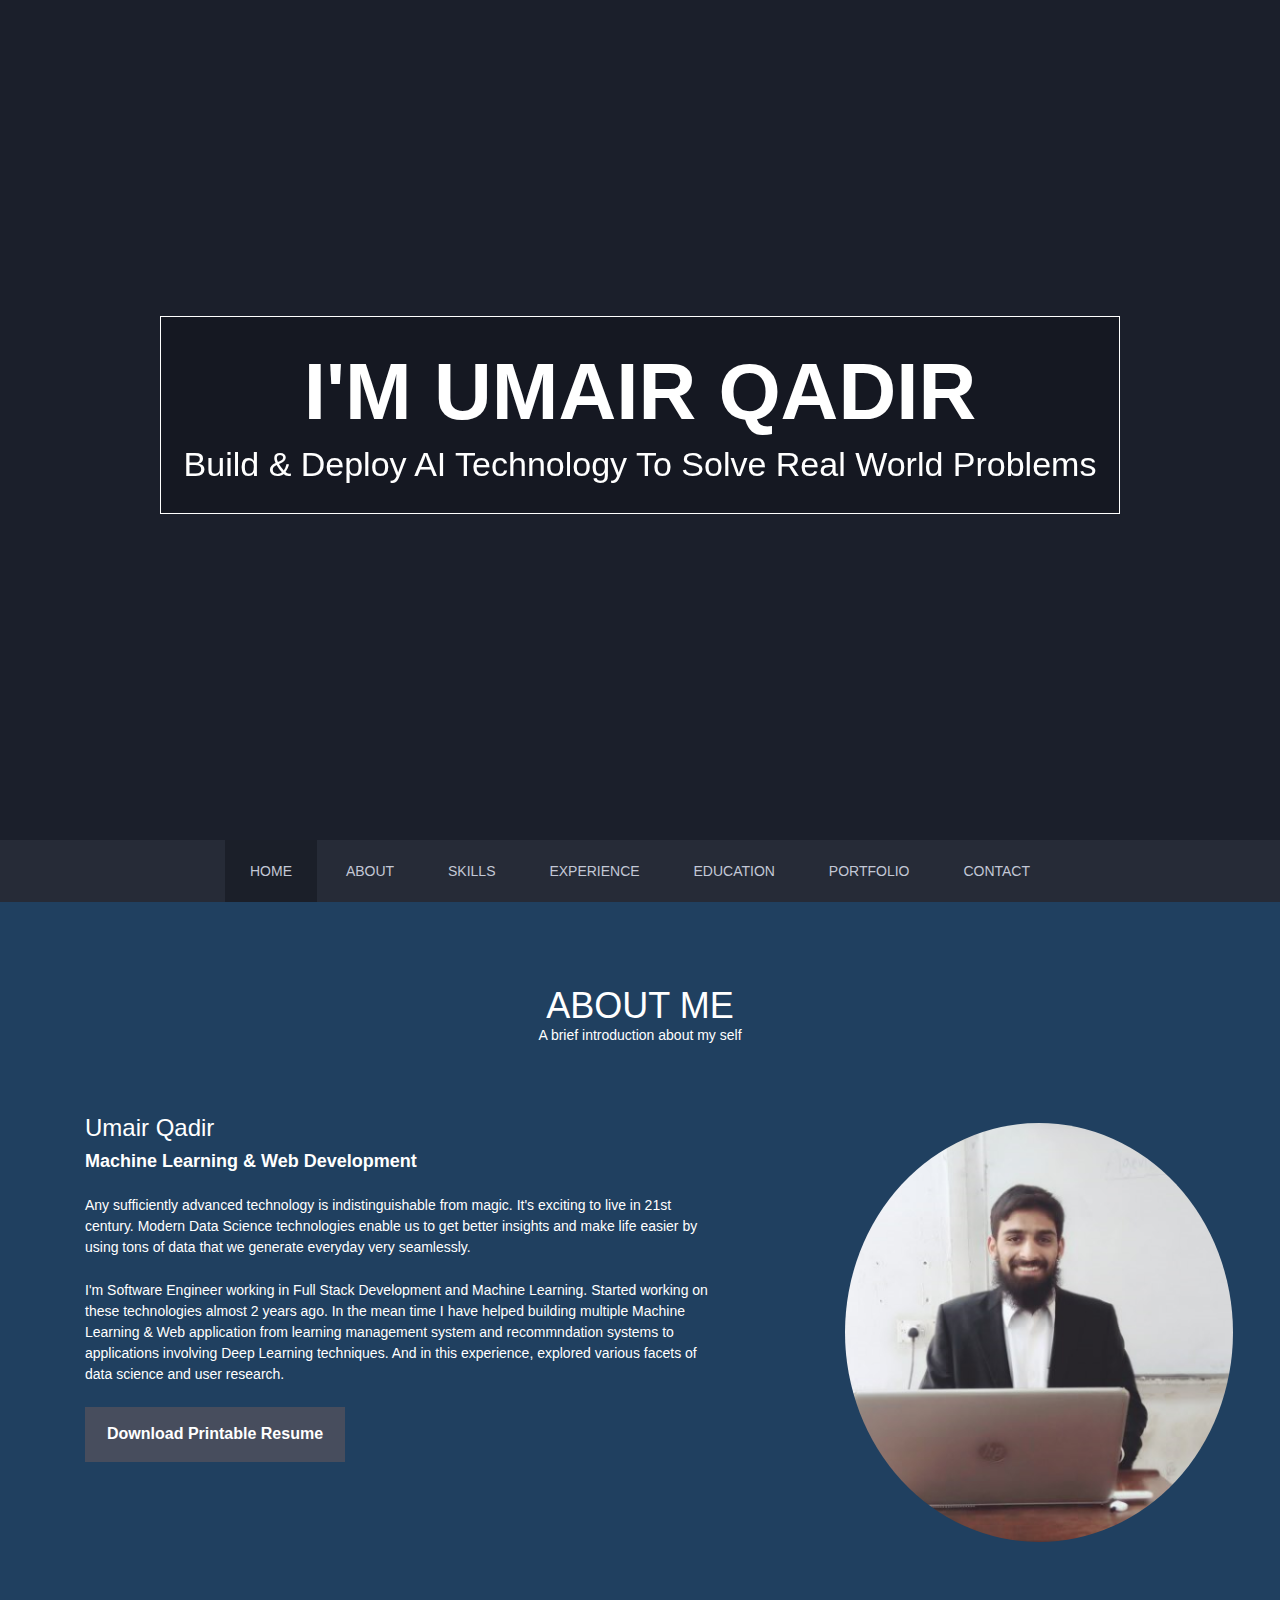
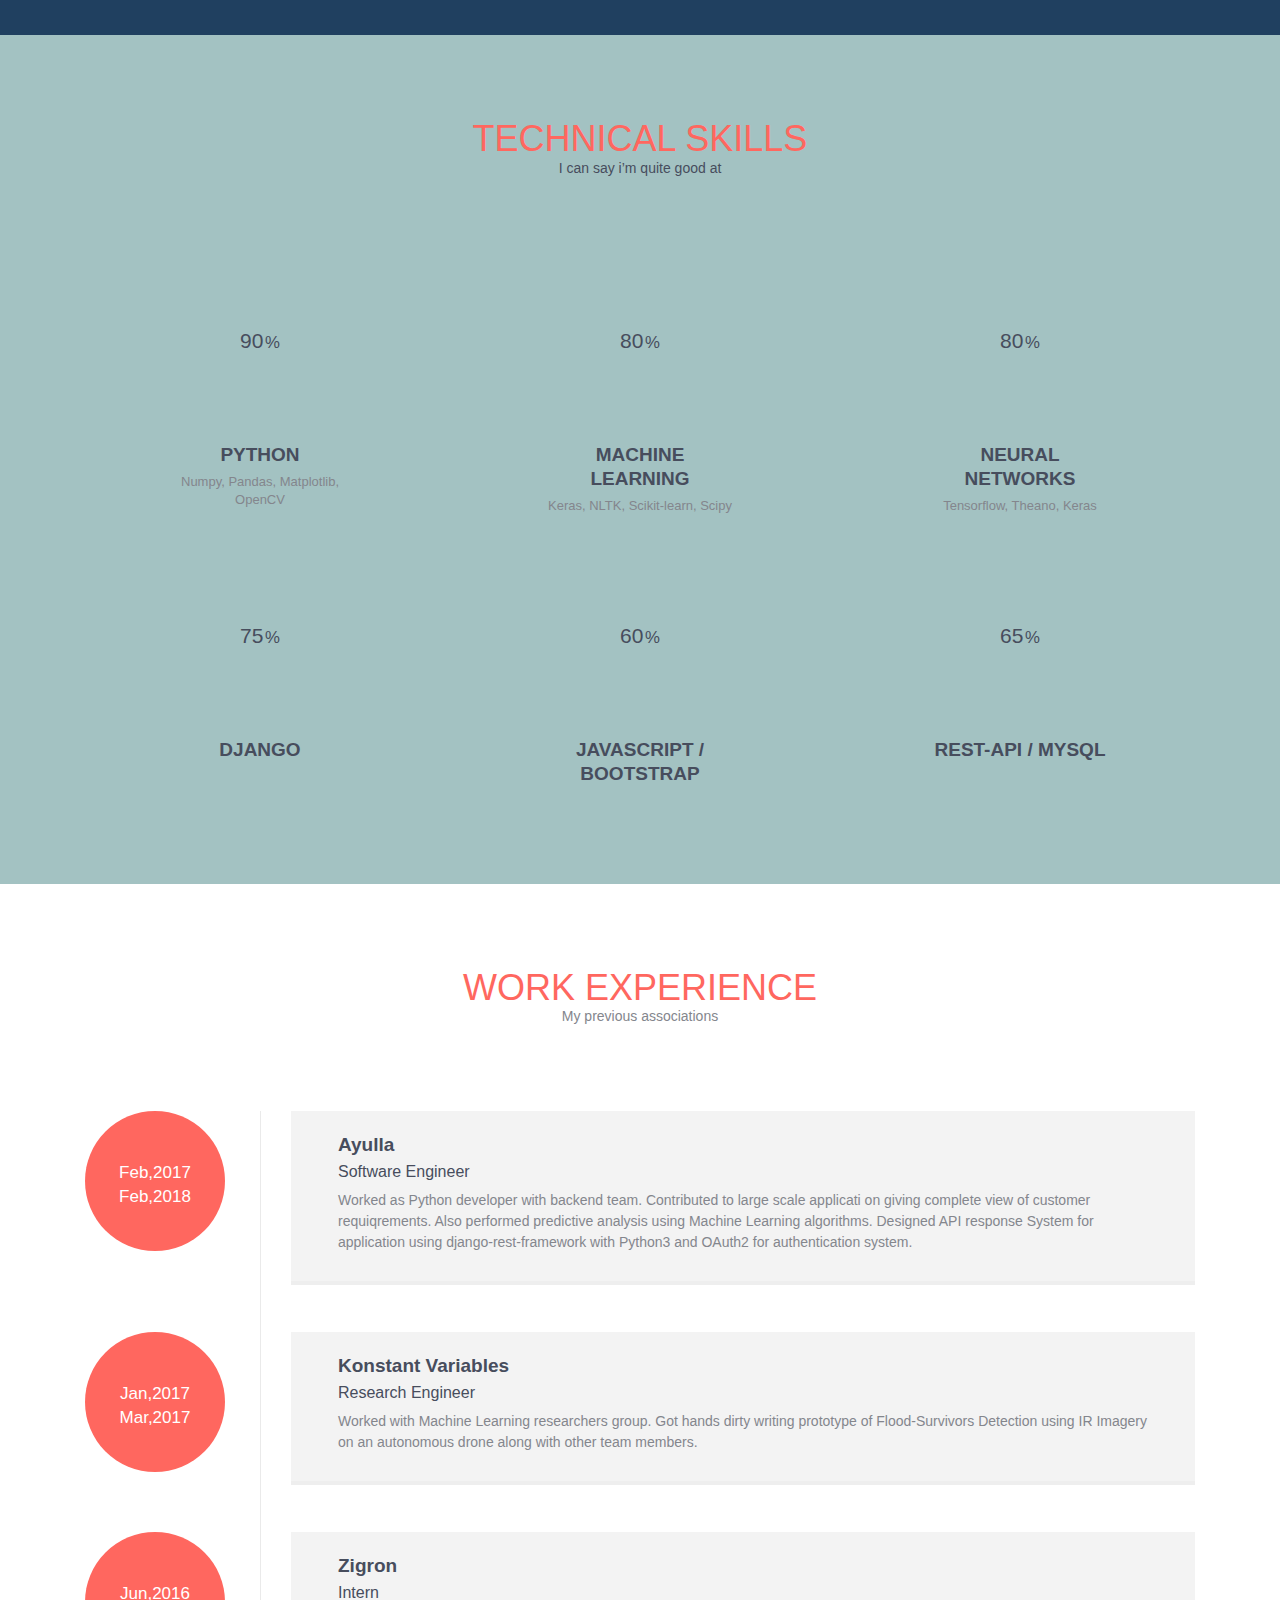
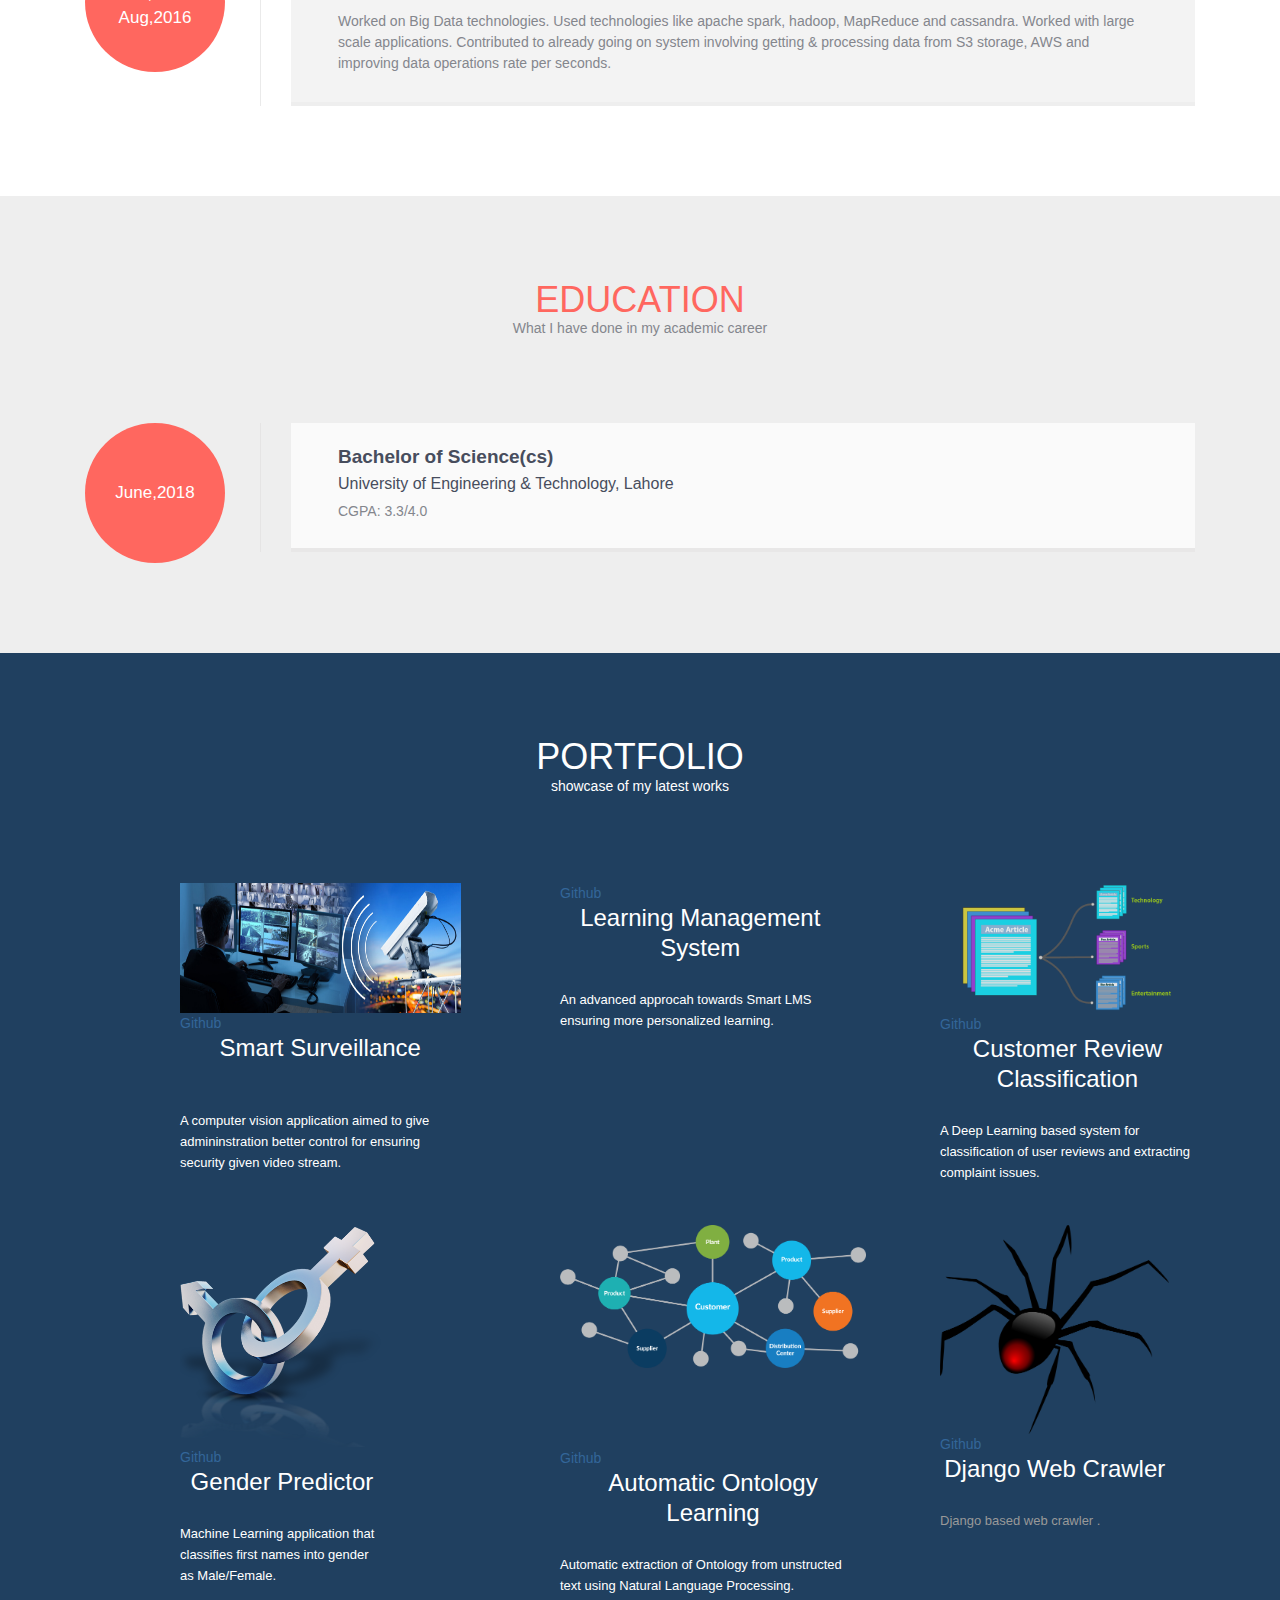
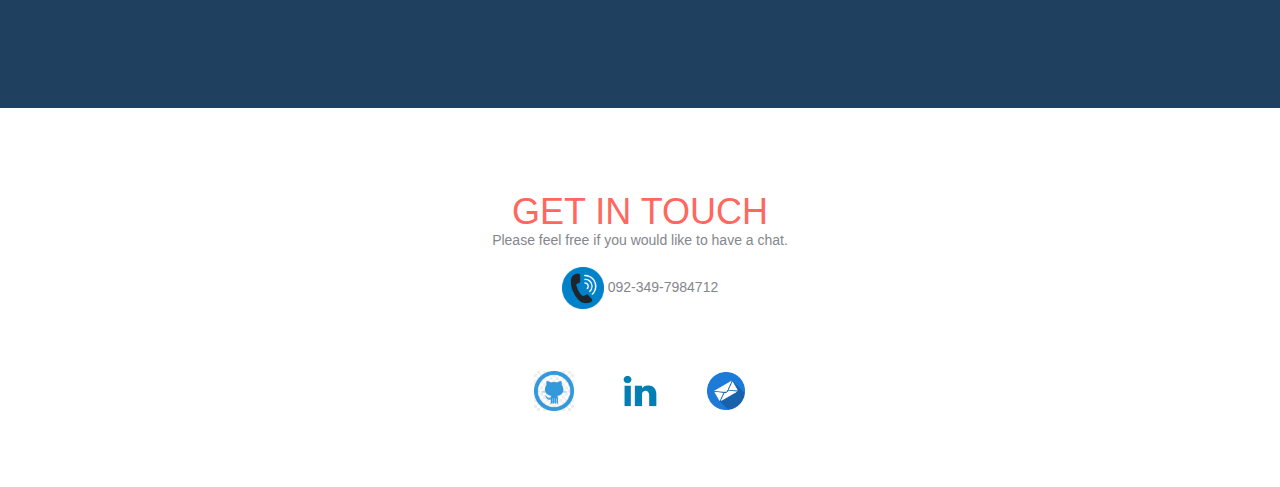
==== index.html @ 9392f261 "Add files via upload" ====
<!DOCTYPE html>
<html class=" js no-touch backgroundsize csstransforms3d csstransitions csstransforms" lang="en">
  <head><meta http-equiv="Content-Type" content="text/html; charset=UTF-8">

    <meta http-equiv="X-UA-Compatible" content="IE=edge,chrome=1">
    <title>Data Science Portfolio By Umair Qadir</title>
    <meta name="viewport" content="width=device-width, initial-scale=1.0">
    <!--main style-->
    <link rel="stylesheet" type="text/css" media="screen" href="./Portfolio_files/bootstrap.css">
    <link rel="stylesheet" type="text/css" media="screen" href="./Portfolio_files/style.css">
    <!--background slider style-->
    <link rel="stylesheet" type="text/css" href="./Portfolio_files/slideshow.css">
    <!--google font style-->
    <link href="./Portfolio_files/css" rel="stylesheet" type="text/css">
    <!--font-family: 'Open Sans', sans-serif;-->
    <!-- font css style-->
    <link rel="stylesheet" href="./Portfolio_files/font-awesome.css">
    <link rel="stylesheet" href="./Portfolio_files/font-awesome.min.css">
    <!--for slider style-->

    <script defer src="/Portfolio_files/fontawesome-all.js"></script>
    <noscript>
    &lt;link rel="stylesheet" type="text/css" href="css/fallback.css" /&gt;
    </noscript>

    <link rel="stylesheet" type="text/css" href="css/fallback.css" />
  </head>
<body>
<!--wrapper start-->
<div class="wrapper" id="wrapper">
  <header>
    <!--banner start-->
    <div class="banner row" id="banner" style="width: 1349px; height: 536px;">
      <div class="col-xs-12 col-sm-12 col-md-12 col-lg-12 noPadd" style="height:100%">
        <!--background slide show start-->
         <ul class="cb-slideshow">
          <li><span>Image 01</span></li>
          <li><span>Image 02</span></li>
        </ul>
        <!--background slide show end-->
      </div>
    </div>
    <!--banner end-->
    <div class="bannerText container">
      <h1>I'm Umair Qadir</h1>
      <h2>Build &amp; Deploy AI Technology To Solve Real World Problems</h2>
    </div>
    <!--menu start-->
    <div class="menu">
      <div class="navbar-wrapper stuckMenu" style="position: relative; top: 0px;">
        <div class="container">
          <div class="navwrapper">
            <div class="navbar navbar-inverse navbar-static-top">
              <div class="container">
                <div class="navbar-header">
                  <button type="button" class="navbar-toggle" data-toggle="collapse" data-target=".navbar-collapse"> <span class="icon-bar"></span> <span class="icon-bar"></span> <span class="icon-bar"></span> </button>
                  <a class="navbar-brand" href="./Portfolio_files/#">Menu</a> </div>
                <div class="navbar-collapse collapse">
                  <ul class="nav navbar-nav">
                    <li class="menuItem active"><a href="#wrapper">Home</a></li>
                    <li class="menuItem"><a href="#aboutme">About</a></li>
                    <li class="menuItem"><a href="#technical">Skills</a></li>
                    <li class="menuItem"><a href="#exprience">Experience</a></li>
                    <li class="menuItem"><a href="#education">Education</a></li>
                    <li class="menuItem"><a href="#protfolio">Portfolio</a></li>
                    <li class="menuItem"><a href="#contact">Contact</a></li>
                  </ul>
                </div>
              </div>
            </div>
          </div>
          <!-- End Navbar -->
        </div>
      </div>
    </div>
    <!--menu end-->
  </header>
  <!--about me start-->
  <section class="aboutme" id="aboutme" style="background: #204060">
    <div class="container">
      <div class="heading">
        <h2>About me</h2>
        <p>A brief introduction about my self</p> 
      </div>
      <div class="row">
        <div class=" col-xs-12 col-sm-12 col-md-7 col-lg-7">
          <h3>Umair Qadir</h3>
          <h4 class="subHeading">Machine Learning &amp; Web Development</h4>
          <p>Any sufficiently advanced technology is indistinguishable from magic. It's exciting to live in 21st century. Modern Data Science technologies enable us to get better insights and make life easier by using tons of data that we generate everyday very seamlessly.</p>

          <p>I'm Software Engineer working in Full Stack Development and Machine Learning. Started working on these technologies almost 2 years ago. In the mean time I have helped building multiple Machine Learning &amp; Web application from learning management system and recommndation systems to applications involving Deep Learning techniques. And in this experience, explored various facets of data science and user research. </p>
          <a href="https://docs.google.com/document/d/1shpQXBMbo6AM1uNjCO7AKMh48FtuTJgVb_P7oJv4Nok/edit?usp=sharing" class="bntDownload" target="_blank">Download Printable Resume</a> </div>
        <div class=" col-xs-12 col-sm-12 col-md-4 col-lg-4 col-md-offset-1 col-lg-offset-1 proPic"> <img src="./Portfolio_files/umair.PNG" alt="" class="img-circle topmar"> </div>
      </div>
    </div>
  </section>
  <!--about me end-->
  <!--technical start-->
  <section class="technical" id="technical" style="background: #a3c2c2">
    <div class="container">
      <div class="heading">
        <h2>Technical Skills</h2>
        <p>I can say i’m quite good at</p>
      </div>
      <div class="row">
        <div class=" col-xs-12 col-sm-4 col-md-4 col-lg-4 skillsArea">
          <div class=" col-xs-12 col-sm-6 col-md-6 col-lg-6 skills"> <span class="chart skilBg" data-percent="90"> <span class="percent">90</span> <canvas height="152" width="152"></canvas></span>
            <h4>Python</h4>
            <p>Numpy, Pandas, Matplotlib, OpenCV</p>
          </div>
        </div>
        <div class=" col-xs-12 col-sm-4 col-md-4 col-lg-4 skillsArea">
          <div class=" col-xs-12 col-sm-6 col-md-6 col-lg-6 skills"> <span class="chart skilBg" data-percent="80"> <span class="percent">80</span> <canvas height="152" width="152"></canvas></span>
            <h4>Machine Learning</h4>
            <p>Keras, NLTK, Scikit-learn, Scipy</p>
          </div>
        </div>
        <div class=" col-xs-12 col-sm-4 col-md-4 col-lg-4 skillsArea">
          <div class=" col-xs-12 col-sm-6 col-md-6 col-lg-6 skills"> <span class="chart skilBg" data-percent="80"> <span class="percent">80</span> <canvas height="152" width="152"></canvas></span>
            <h4>Neural Networks</h4>
            <p>Tensorflow, Theano, Keras</p>
          </div>
        </div>
        <div class=" col-xs-12 col-sm-4 col-md-4 col-lg-4 skillsArea">
          <div class=" col-xs-12 col-sm-6 col-md-6 col-lg-6 skills"> <span class="chart skilBg" data-percent="75"> <span class="percent">75</span> <canvas height="152" width="152"></canvas></span>
            <h4>Django</h4>
            <p></p>
          </div>
        </div>
        <div class=" col-xs-12 col-sm-4 col-md-4 col-lg-4 skillsArea">
          <div class=" col-xs-12 col-sm-6 col-md-6 col-lg-6 skills"> <span class="chart skilBg" data-percent="60"> <span class="percent">60</span> <canvas height="152" width="152"></canvas></span>
            <h4>JavaScript / Bootstrap</h4>
          </div>
        </div>
        <div class=" col-xs-12 col-sm-4 col-md-4 col-lg-4 skillsArea">
          <div class=" col-xs-12 col-sm-6 col-md-6 col-lg-6 skills"> <span class="chart skilBg" data-percent="65"> <span class="percent">65</span> <canvas height="152" width="152"></canvas></span>
            <h4>REST-API / MYSQL</h4>
          </div>
        </div>
      </div>
    </div>
  </section>
  <!--technical end-->
  <!--exprience start-->
  <section class="exprience" id="exprience">
    <div class="container">
      <div class="heading">
        <h2>Work Experience</h2>
        <p>My previous associations</p>
      </div>
      <div class="row workDetails">
        <div class="col-xs-12 col-sm-3 col-md-2 col-lg-2">
          <div class="workYear">Feb,2017<br>
            Feb,2018</div>
        </div>
        <div class="col-xs-12 col-sm-9 col-md-10 col-lg-10 rightArea">
          <div class="arrowpart"></div>
          <div class="exCon">
            <h4>Ayulla</h4>
            <h5>Software Engineer</h5>
            <p>Worked as Python developer with backend team. Contributed to large scale applicati on giving complete view of customer requiqrements. Also performed predictive analysis using Machine Learning algorithms. Designed API response System for application using django-rest-framework with Python3 and OAuth2 for authentication system.</p>
          </div>
        </div>
      </div>
      <div class="row workDetails">
        <div class="col-xs-12 col-sm-3 col-md-2 col-lg-2">
          <div class="workYear">Jan,2017<br>
            Mar,2017</div>
        </div>
        <div class="col-xs-12 col-sm-9 col-md-10 col-lg-10 rightArea">
          <div class="arrowpart"></div>
          <div class="exCon">
            <h4>Konstant Variables</h4>
            <h5>Research Engineer</h5>
            <p>Worked with Machine Learning researchers group. Got hands dirty writing prototype of Flood-Survivors Detection using IR Imagery on an autonomous drone along with other team members.</p>
          </div>
        </div>
      </div>
      <div class="row workDetails">
        <div class="col-xs-12 col-sm-3 col-md-2 col-lg-2">
          <div class="workYear">Jun,2016<br>
            Aug,2016</div>
        </div>
        <div class="col-xs-12 col-sm-9 col-md-10 col-lg-10 rightArea">
          <div class="arrowpart"></div>
          <div class="exCon">
            <h4>Zigron</h4>
            <h5>Intern</h5>
            <p>Worked on Big Data technologies. Used technologies like apache spark, hadoop, MapReduce and cassandra. Worked with large scale applications. Contributed to already going on system involving getting &amp; processing data from S3 storage, AWS and improving data operations rate per seconds.</p>
          </div>
        </div>
      </div>
    </div>
  </section>
  <!--exprience end-->
  <!--education start-->
  <section class="education" id="education">
    <div class="container">
      <div class="heading">
        <h2>Education</h2>
        <p>What I have done in my academic career</p>
      </div>
      <div class="row workDetails">
        <div class="col-xs-12 col-sm-3 col-md-2 col-lg-2">
          <div class="workYear">June,2018</div>
        </div>
        <div class="col-xs-12 col-sm-9 col-md-10 col-lg-10 rightArea">
          <div class="arrowpart"></div>
          <div class="exCon">
            <h4>Bachelor of Science(cs)</h4>
            <h5>University of Engineering &amp; Technology, Lahore</h5>
            <p>CGPA: 3.3/4.0</p>
          </div>
        </div>
      </div>
    </div>
  </section>
  <!--education end-->
  <!--protfolio start-->
  <section class="protfolio" id="protfolio" style="background: #204060">
    <div class="container">
      <div class="heading">
        <h2 style="color:#ffffff">Portfolio</h2>
        <p>showcase of my latest works</p>
      </div>
       
       <!-- PROJECTS Slides start here...-->
      <div class="container-fluid">
            <div class="row no-gutter">
                <div class="col-lg-3 col-lg-offset-1 coldcol-sm-4">
                    <div style="width :110%">
                        <a href="https://github.com/umairqadir97/Autonomous-Security-Surveillance-Firearm-Detection-System" class="portfolio-box" target="_blank">
                            <img src="./Portfolio_files/smart_surveillance.png" class="img-responsive" alt="" style="height:130px">
                            <div class="portfolio-box-caption">
                                <div class="portfolio-box-caption-content">
                                    <div class="project-name" style="color:#336699;">
                                    	Github
                                    </div>
                                </div>
                            </div>
                        </a>
                        <h3 style="text-align: center">Smart Surveillance</h3><br>
                        <p class="text-muted" style="font-size: small;color: #fff"> <br>A computer vision application aimed to give admininstration better control for ensuring security given video stream.</p>
                        <!--b class="text-muted">Accepted Poster at IEEE Viz Conference 2015!</b-->
                    </div>
                </div>


                <div class="col-lg-3 col-lg-offset-1 col-sm-4">
                    <div style="width :110%">
                        <a href="https://github.com/umairqadir97/Learning-Management-Syatem" class="portfolio-box" target="_blank">
                            <img src="./Portfolio_files/lms.png" class="img-responsive" alt="">
                            <div class="portfolio-box-caption">
                                <div class="portfolio-box-caption-content">
                                    <div class="project-name" style="color:#336699;">
                                    	Github
                                    </div>
                                </div>
                            </div>
                        </a>
                        <h3 style="text-align: center">Learning Management System</h3><br>
                        <p class="text-muted" style="font-size: small;color: #fff"> An advanced approcah towards Smart LMS ensuring more personalized learning.</p>
                        <!--b class="text-muted">Accepted Poster at IEEE Viz Conference 2015!</b-->
                    </div>
                </div>


                <div class="col-lg-3 col-lg-offset-1 col-sm-4">
                    <div style="width :100%">
                        <a href="https://github.com/umairqadir97/Sentense-Classification-with-CNN" class="portfolio-box" target="_blank">
                            <img src="./Portfolio_files/review.png" class="img-responsive" alt="">
                            <div class="portfolio-box-caption">
                                <div class="portfolio-box-caption-content">
                                    <div class="project-name" style="color:#336699;">
                                    	Github
                                    </div>
                                </div>
                            </div>
                        </a>
                        <h3 style="text-align: center">Customer Review Classification</h3><br>
                        <p class="text-muted" style="font-size: small;color:#fff">A Deep Learning based system for classification of user reviews and extracting complaint issues.</p>
                        <!--b class="text-muted">Pay Smart!</b-->
                    </div>
                    <br>
                </div>
                <div class="col-lg-3 col-lg-offset-1 col-sm-4">
                    <div style="width :80%">
                        <a href="https://github.com/umairqadir97/genderPredictor" class="portfolio-box" target="_blank">
                            <img src="./Portfolio_files/gender.png" class="img-responsive" alt="">
                            <div class="portfolio-box-caption">
                                <div class="portfolio-box-caption-content">
                                  	<div class="project-name" style="color:#336699;">
                                    	Github
                                    </div>
                                </div>
                            </div>
                        </a>
                        <h3 style="text-align: center">Gender Predictor </h3><br>
                        <p class="text-muted" style="font-size: small;color:#ffffff">Machine Learning application that classifies first names into gender as Male/Female.</p>
                        <!--b class="text-muted">Share your happiness!</b-->
                    </div>
                </div>
                <div class="col-lg-3 col-lg-offset-1 col-sm-4">
                    <div style="width :120%">
                        <a href="https://github.com/umairqadir97/Automatic-Ontology-Extraction" class="portfolio-box" target="_blank">
                            <img src="./Portfolio_files/knowledge-network.png" class="img-responsive" alt="">
                            <div class="portfolio-box-caption">
                                <div class="portfolio-box-caption-content">
                                    <div class="project-name" style="color:#336699;">
                                    	<br><br><br><br>Github
                                    </div>
                                </div>
                            </div>
                        </a>
                        <h3 style="text-align: center">Automatic Ontology Learning</h3><br>
                        <p class="text-muted" style="font-size: small;color:#ffffff">Automatic extraction of Ontology from unstructed text using Natural Language Processing.</p>
                        <!--b class="text-muted">A fun user research project with great people with love for food!!</b-->
                    </div>


                </div>
                <div class="col-lg-3 col-lg-offset-1 col-sm-4">
                    <div style="width :90%">
                        <a href="https://github.com/umairqadir97/Django_Web_Crawler" class="portfolio-box" target="_blank">
                            <img src="./Portfolio_files/spider.png" class="img-responsive" alt="">
                            <div class="portfolio-box-caption">
                                <div class="portfolio-box-caption-content">
                                    <div class="project-name" style="color:#336699;">
                                    	Github
                                    </div>
                                </div>
                            </div>
                        </a>
                        <h3 style="text-align: center">Django Web Crawler</h3><br>
                        <p class="text-muted" style="font-size: small">Django based web crawler .</p>
                        <!--b class="text-muted">A fun user research project with great people with love for food!!</b-->
                    </div>
                </div>
                

            </div>
        </div>
    </div>
  </section>
  <!--protfolio end-->
  <!--contact start-->
  <section class="contact" id="contact">
    <div class="container topCon">
      <div class="heading">
        <h2>Get In Touch</h2>
        <p>Please feel free if you would like to have a chat.
        	<br><br>
        <img src="./Portfolio_files/phone.png" height="42" width="42"> 092-349-7984712
    	</p>

        <ul>
        <a href="https://github.com/umairqadir97" target="_blank"><img src="./Portfolio_files/github.jpg" height="42" width="42" 
          style="padding:1px;margin:20px;"></a>

        <a href="https://www.linkedin.com/in/muhammad-umair-qadir-12ab64b8/" target="_blank"><img src="./Portfolio_files/linkedin.jpg" height="42" width="42" style="padding:2px;margin:20px;"></a>

        <a href="mailto:umairqadir97@gmail.com" target="_blank"><img src="./Portfolio_files/mail.jpg" height="42" width="42" margin-right: 10px; style="padding:2px;margin:20px;"></a>
      </ul>
      </div>
    </div>
      <!--contact form end-->
    </div>
      
  </section>
  <!--contact end-->
</div>
<!--wrapper end-->
<!--modernizr js-->
<script type="text/javascript" src="./Portfolio_files/modernizr.custom.26633.js.download"></script>
<!--jquary min js-->
<script type="text/javascript" src="./Portfolio_files/jquery.min.js.download"></script>
<script src="./Portfolio_files/bootstrap.js.download"></script>
<script type="text/javascript" src="./Portfolio_files/jquery.gridrotator.js.download"></script>
<!--for custom jquary-->
<script src="./Portfolio_files/custom.js.download"></script>
<!--for placeholder jquary-->
<script type="text/javascript" src="./Portfolio_files/jquery.placeholder.js.download"></script>
<!--for menu jquary-->
<script type="text/javascript" src="./Portfolio_files/stickUp.js.download"></script>
<script type="text/javascript">
$("#cd-sli > div:gt(0)").hide();

setInterval(function() {
  $('#slideshow > div:first')
    .fadeOut(1000)
    .next()
    .fadeIn(1000)
    .end()
    .appendTo('#slideshow');
}, 3000);

jQuery(function($) {
$(document).ready( function() {
  //enabling stickUp on the '.navbar-wrapper' class
  $('.navbar-wrapper').stickUp({
				parts: {
				  0: 'banner',
				  1: 'aboutme',
				  2: 'technical',
				  3: 'exprience',
				  4: 'education',
				  5: 'protfolio',
				  6: 'contact'
				},
				itemClass: 'menuItem',
				itemHover: 'active',
				topMargin: 'auto'
			  });
});

$( ".navbar.navbar-inverse.navbar-static-top a" ).click(function() {
  $( ".navbar-collapse" ).addClass( "hideClass" );
});


$( ".navbar.navbar-inverse.navbar-static-top a" ).click(function() {
  $( ".navbar-collapse" ).addClass( "collapse" );
});


$( ".navbar.navbar-inverse.navbar-static-top a" ).click(function() {
  $( ".navbar-collapse" ).removeClass( "in" );
});

$( ".navbar-toggle" ).click(function() {
  $( ".navbar-collapse" ).removeClass( "hideClass" );
});


});
</script>
<!--for portfoli filter jquary-->
<script src="./Portfolio_files/jquery.isotope.js.download" type="text/javascript"></script>
<!--for portfoli lightbox -->
<link type="text/css" rel="stylesheet" id="theme" href="./Portfolio_files/jquery-ui-1.8.16.custom.css">
<link type="text/css" rel="stylesheet" href="./Portfolio_files/lightbox.min.css">
<script type="text/javascript" src="./Portfolio_files/jquery.ui.widget.min.js.download"></script>
<script type="text/javascript" src="./Portfolio_files/jquery.ui.rlightbox.js.download"></script>
<!--for skill chat jquary-->
<script src="./Portfolio_files/jquery.easing.min.js.download"></script>
<script src="./Portfolio_files/jquery.easypiechart.js.download"></script>
<!--contact form js-->
<script type="text/javascript" src="./Portfolio_files/jquery.contact.js.download"></script>

<div id="ui-lightbox" class="ui-widget ui-widget-content ui-corner-all" style="display: none"><div id="ui-lightbox-content-container"><div id="ui-lightbox-content" class="ui-widget-content"></div><a id="ui-lightbox-arrow" class="ui-widget-header" style="display: none"><span class="ui-icon">go</span></a></div><div id="ui-lightbox-bottombar" class="ui-widget-header ui-corner-all" style="display: none"><p id="ui-lightbox-title-wrapper"><span id="ui-lightbox-title"></span></p><p id="ui-lightbox-bottombar-bottom"><a id="ui-lightbox-button-prev" class="ui-lightbox-button"><span class="ui-icon ui-icon-circle-arrow-w">prev</span></a><span id="ui-lightbox-counter"></span><a id="ui-lightbox-button-next" class="ui-lightbox-button"><span class="ui-icon ui-icon-circle-arrow-e">next</span></a></p><a id="ui-lightbox-button-close" class="ui-lightbox-button"><span class="ui-icon ui-icon-closethick">close</span></a><div id="ui-lightbox-panorama-icon" style="display: none"></div></div></div><div id="ui-lightbox-overlay" class="ui-widget-overlay" style="display: none"></div><div id="ui-lightbox-map" style="display: none"><div id="ui-lightbox-map-viewport"></div></div></body></html>
---- Portfolio_files/style.css ----
/* ------------------------------------------------------------------------------

	Template Name: Coming soon
	Template URI: http://http://www.themeelite.com/comingsoon
	Description: Full Screen Coming Soon Template
	Author: Andy
	Author URI: http://www.themeelite.com
	License: GNU General Public License version 3.0
	License URI: http://www.gnu.org/licenses/gpl-3.0.html
	Version: 1.0
	
	1. CSS Reset
	2. Document Setup
	3. Header Part
		3.1 Slide show background control
	4. Background slider CSS style
	5. Menu Style
	6. About me Style
	7. Technical Skills Style
	8. Work Experience Style
	9. Education Style
	10. Protfolio Style
	11. Get in tuch Style
	12. Footer Style
	13. Responsive style
		
		
---------------------------------------------------------------------------------
/* 1. CSS Reset
-------------------------------------------------------------------------------*/

* {
	padding:0;
	margin:0;
}
body {
	color:#fff;
	font-family: 'Open Sans', sans-serif;
	font-weight: 300;
	position:relative;
	background:#000;
	width:100%;
	height:100%;
	overflow: scroll;
	overflow-x: hidden;
}
a {
	text-decoration:none;
	color:#fff;
	outline:none;
}



/*----------------------------------------------------
 2.	Document Setup
------------------------------------------------------*/
.wrapper{
	width:100%;
}
.spHeight{
	padding-top:63px;
}

.noMar{
	margin:0 !important;
}
.noPadd{
	padding:0px !important;
}

.container .row{
	margin:0px;
}

p{
	font-family: 'Open Sans', sans-serif;
	font-size:14px;
	line-height:21px;
	font-weight:400;
	padding-bottom:22px;
	margin:0px;
}
h1{
	font-family: 'Open Sans', sans-serif;
	font-size:80px;
	line-height:90px;
	font-weight:700;
	margin:0px;
	padding-bottom:8px;
}
h2{
	font-family: 'Open Sans', sans-serif;
	font-size:36px;
	line-height:38px;
	padding-bottom:0px;
	font-weight:300;
	text-transform:uppercase;
	margin:0px;
}
h3{
	font-family: 'Open Sans', sans-serif;
	font-size:24px;
	line-height:30px;
	padding-bottom:6px;
	font-weight:400;
	margin:0px;
}
h4{
	font-family: 'Open Sans', sans-serif;
	font-size:19px;
	line-height:24px;
	padding-bottom:6px;
	font-weight:600;
	margin:0px;
}
h5{
	font-family: 'Open Sans', sans-serif;
	font-size:16px;
	line-height:24px;
	padding-bottom:6px;
	font-weight:400;
	margin:0px;
}

h4.subHeading{
	font-weight:600;
	font-size:18px;
	padding-bottom:22px;
}

.heading{
	text-align:center;
	padding-bottom:45px;
}

.topmar{
	margin-top:10px;
}



/*----------------------------------------------------
 3.	Header Part
------------------------------------------------------*/
header{
	position:relative;
}
.banner{
	overflow:hidden;
	margin:0 auto !important;
	background:#CACACA;
}

.bannerText{
	position:absolute;
	left:0;
	right:0;
	top:35%;
	text-align:center;
	padding:30px 0 30px ;
	max-width:960px;
	border:1px solid #fff;
	background: rgba(0, 0, 0, 0.2);
	 filter:progid:DXImageTransform.Microsoft.gradient(startColorstr=#b2000000, endColorstr=#b2000000);
	zoom: 1;
}
.bannerText h1{
	text-transform:uppercase;
}
.bannerText h2{
	font-size:34px;
	text-transform:none;
}




/*------------------------------------
	3.1 Slide show background control
--------------------------------------*/ 
.cb-slideshow{
	background:#1b1f2b;
}
.cb-slideshow li{
	opacity:0.2;
	filter:alpha(opacity=20); /* For IE8 and earlier */
}




/*---------------------------------------------------------------------------------
 4. Background slider CSS style
-------------------------------------------------------------------------------*/
.ri-grid {
	margin:0px auto;
	position: relative;
	height: auto;
}
.ri-grid ul {
	list-style: none;
	display: block;
	width: 100%;
	margin: 0;
	padding: 0;
}
.ri-grid ul:before, .ri-grid ul:after {
	content: '';
	display: table;
}
.ri-grid ul:after {
	clear: both;
}
.ri-grid ul {
	zoom: 1; /* For IE 6/7 (trigger hasLayout) */
}
.ri-grid ul li {
	-webkit-perspective: 400px;
	-moz-perspective: 400px;
	-o-perspective: 400px;
	-ms-perspective: 400px;
	perspective: 400px;
	margin: 0;
	padding: 0;
	float: left;
	position: relative;
	display: block;
	overflow: hidden;
	background: #000;
}
.ri-grid ul li a {
	display: block;
	outline: none;
	position: absolute;
	left: 0;
	top: 0;
	width: 100%;
	height: 100%;
	-webkit-backface-visibility: hidden;
	-moz-backface-visibility: hidden;
	-o-backface-visibility: hidden;
	-ms-backface-visibility: hidden;
	backface-visibility: hidden;
	-webkit-transform-style: preserve-3d;
	-moz-transform-style: preserve-3d;
	-o-transform-style: preserve-3d;
	-ms-transform-style: preserve-3d;
	transform-style: preserve-3d;
	-webkit-background-size: 100% 100%;
	-moz-background-size: 100% 100%;
	background-size: 100% 100%;
	background-position: center center;
	background-repeat: no-repeat;
	background-color: #333;
	-webkit-box-sizing: content-box;
	-moz-box-sizing: content-box;
	box-sizing: content-box;
}
/* Grid wrapper sizes */
.ri-grid-size-1 {
	width: 55%;
}
.ri-grid-size-2 {
	width: 100%;
}
.ri-grid-size-3 {
	width: 100%;
	margin-top: 0px;
}
/* Shadow style */
.ri-shadow:after, .ri-shadow:before {
	content: "";
	position: absolute;
	z-index: -2;
	bottom: 15px;
	left: 10px;
	width: 50%;
	height: 20%;
	max-width: 300px;
	max-height: 100px;
	box-shadow: 0 15px 10px rgba(0, 0, 0, 0.7);
	-webkit-transform: rotate(-3deg);
	-moz-transform: rotate(-3deg);
	-ms-transform: rotate(-3deg);
	-o-transform: rotate(-3deg);
	transform: rotate(-3deg);
}
.ri-shadow:after {
	right: 10px;
	left: auto;
	-webkit-transform: rotate(3deg);
	-moz-transform: rotate(3deg);
	-ms-transform: rotate(3deg);
	-o-transform: rotate(3deg);
	transform: rotate(3deg);
}
.ri-grid-loading:after, .ri-grid-loading:before {
	display: none;
}
.ri-loading-image {
	display: none;
}
.ri-grid-loading .ri-loading-image {
	position: relative;
	width: 30px;
	height: 30px;
	left: 50%;
	margin: 100px 0 0 -15px;
	display: block;
}


/*----------------------------------------------------
 5.	Menu Style
------------------------------------------------------*/
.isStuck{
    left:0px;
    width:100%;
}
.menu{
	 margin-top:0px;
	 position: static;
	 left:0px;
	 right:0px;
}

.navwrapper .container{
	padding:0;
	width:auto;
}

.navbar-header{
	display:none;
}
.nav > li > a{
	display:inline-block;
}
.navbar-nav > li{
	float: none;
	display: inline;
}
.navbar-nav{
	margin: 0 auto;
	text-align: center;
	float: none;
}

.navbar-toggle{
	margin-top:14px;
}


/* Special class on .container surrounding .navbar, used for positioning it into place. */
.navbar-wrapper {
  margin-top:0px;
  position: relative;
  z-index: 15;
  background:#262b37;
}
.navbar-wrapper .container{
	padding:0px;
}

.navbar-collapse{
	padding:0;
}
.navbar-collapse.in{
	max-height:100%;
}

.navbar.navbar-inverse.navbar-static-top {
  margin:0px auto;
  background:#262b37;
  color:#c3c8d6;
  border:none;
  font-family: 'Open Sans', sans-serif;
  font-size:14px;
  text-transform:uppercase;
}
.navbar.navbar-inverse.navbar-static-top a{
  color:#c3c8d6;
  padding:22px 25px;
  line-height:18px;
  text-align:center;
}
.navbar.navbar-inverse.navbar-static-top a:hover{
  color:#fff;
}
.navbar-inverse .navbar-nav>.active>a, .navbar-inverse .navbar-nav>.active>a:focus{
  background:#1b1f29;
  color:#c3c8d6;
}
.navbar-inverse .navbar-nav>.active>a:hover {
  background:#1b1f29;
  color:#fff;
}

.hideClass{
	display:none;
}


/* CUSTOMIZE THE CAROUSEL
-------------------------------------------------- */

/* Carousel base class */
.carousel {
}
/* Since positioning the image, we need to help out the caption */
.carousel-caption {
  z-index: 10;
}

/* Declare heights because of positioning of img element */
.carousel .item {
  height: 600px;
  background-color: #0A64A4;
}
.carousel-inner > .item > img {
  position: absolute;
  top: 0;
  left: 0;
  min-width: 100%;
}





/*----------------------------------------------------
 6.	About me Style
------------------------------------------------------*/

.aboutme{
	background:#00bdbd;
	color:#fff;
	position:relative;
}
.aboutme .container{
	padding-top:85px ;
	padding-bottom:93px ;
}


.aboutTop{
	background:#00bdbd;
	height:60px;
}
.spHeight .aboutTop{
	margin-top:-62px !important;
}

.bntDownload{
	font-size:16px;
	font-family: 'Open Sans', sans-serif;
	font-weight:700;
	background:#474d5d;
	padding:16px 22px;
	display:inline-block;
}
.bntDownload:hover{
	background:#373d4c;
	color:#CCCCCC;
	text-decoration:none;
}



/*----------------------------------------------------
 7.	Technical Skills Style
------------------------------------------------------*/
.addspace{
	height:60px;
	background:#eeeeee;
}

.technical{
	background:#eeeeee;
	color:#474d5d;
}
.technical .container{
	padding-top:85px ;
	padding-bottom:69px ;
}
.technical .heading p{
	padding-bottom:41px;
}

.technical p{
	color:#474d5d;
}
.technical h2{
	color:#ff675f;
}

.technical .skillsArea{
	padding:0px;
}
.technical .skills{
	margin:0 auto;
	margin-bottom:23px;
	text-align:center;
	padding:0px;
	float:none;
}
.technical .skills p{
	color:#84868d;
	font-size:13px;
	line-height:18px;
	text-align:center;
}
.technical .skills img{
	margin:0 auto;
	margin-bottom:33px;
	width:100%;
	max-width:152px;
}

.technical .skills h4{
	font-weight:700;
	text-transform:uppercase;
}


.skilBg{
	background:url(../images/skills.png) no-repeat 0 0;
}


.chart {
  position: relative;
  display: inline-block;
  width: 152px;
  height: 152px;
  margin-bottom: 26px;
  text-align: center;
}
.chart canvas {
  position: absolute;
  top: 0;
  left: 0;
}
.percent {
  display: inline-block;
  font-size:21px;
  color:#474d5d;
  line-height: 152px;
  z-index: 2;
}
.percent:after {
  content: '%';
  margin-left: 0.1em;
  font-size: .8em;
}
.angular {
  margin-top: 100px;
}
.angular .chart {
  margin-top: 0;
}




/*----------------------------------------------------
 8.	Work Experience Style
------------------------------------------------------*/
.exprience{
	background:#fff;
}
.exprience .container{
	padding-top:85px ;
	padding-bottom:90px ;
}

.exprience h2{
	color:#ff675f;
}
.exprience p{
	color:#84868d;
	/*font-size:13px;*/
	line-height:18px;
}
.exprience .heading p{
	padding-bottom:41px;
}

.exprience h4{
	font-weight:700;
}

.workDetails .rightArea{
	border-left: solid 1px #eaeaea;
	padding-bottom:47px;
}
.workDetails:last-child .rightArea{
	padding-bottom:0px;
}
.workYear{
	font-size:17px;
	color:#fff;
	background:#ff675f;
	text-align:center;
	width:120px;
	height:120px;
	padding:40px 0 40px 0;
	
	-webkit-border-radius: 50%;
    border-radius: 50%;
}


.arrowpart{
	float:left;
	width:15px;
	height:50px;
	background:url(../images/arrow-left.png) no-repeat 0 23px;
}
.exCon{
	width:auto;
	background:#f3f3f3;
	border-bottom:solid 4px #eeeeee;
	padding:22px 47px 6px 47px;
	margin-left:15px;
	text-align:left;
}

.exCon p{
	color:#84868d;
	line-height:21px;
}
.exCon h4{
	color:#474d5d;
	padding-bottom:3px;
}
.exCon h5{
	color:#474d5d;
}



/*----------------------------------------------------
 9.	Education Style
------------------------------------------------------*/
.education{
	background:#eeeeee;
}
.education .container{
	padding-top:85px ;
	padding-bottom:90px ;
}

.education h2{
	color:#ff675f;
}
.education p{
	color:#84868d;
	/*font-size:13px;*/
	line-height:18px;
}
.education .heading p{
	padding-bottom:41px;
}

.education h4{
	font-weight:700;
}


.education .arrowpart{
	background:url(../images/arrow-left-light.png) no-repeat 0 23px;
}
.education .exCon{
	background:#fafafa;
	border-bottom:solid 4px #e8e7e7;
}

.education .workDetails .rightArea{
	border-left-color:#e5e4e4;
}




/*----------------------------------------------------
 10. Protfolio Style
------------------------------------------------------*/
.protfolio{
	background:#00bdbd;
}
.protfolio .container{
	padding-top:85px ;
	padding-bottom:90px ;
}

.protfolio .heading p{
	padding-bottom:41px;
}

.protfolio h4{
	font-weight:700;
}


.portfolioFilter{
	display:block;
	margin:0 auto;
	text-align: center;
}

.portfolioFilter ul{
	margin:0 auto;
	text-align:center;
	display:block;
	margin-bottom:30px;
}
.portfolioFilter ul li{
	display:inline-block;
	margin:5px 5px;
}
.portfolioFilter ul li a{
	padding:16px 18px;
	font-size:13px;
	line-height:15px;
	color:#ffffff;
	text-transform:uppercase;
	display:block;
	text-decoration:none;
	border:solid 1px #95d9ee;
	
	transition-duration: 0.2s;
	-webkit-transition-duration: 0.2s;
}

.portfolioFilter ul li a:hover{
	border:solid 1px #15596e;
	color:#15596e;
	
	transition-duration: 0.2s;
	-webkit-transition-duration: 0.2s;
}

.portfolioFilter ul li a.current{
	background:#15596e;
	border:solid 1px #15596e;
	color:#fff;
}



ul.portfolioContainer{
	display:block;
	padding:0px;
	list-style-type:none;
}
ul.portfolioContainer li{
	display:block;
	min-height:205px;
	padding:0px;
	margin:0px;
	cursor:pointer;
}
ul.portfolioContainer li .lightCon{
	display:block;
	margin:3px 3px 4px 4px;
	position:relative;
	overflow:hidden;
}
ul.portfolioContainer li img{
	 width:100%;
	 height:auto;
	 display:block;
}

span.hoverBox{
	visibility:hidden;
	width:100%;
	height:100%;
	position: absolute;
	left:0px;
	bottom: 0px;
	
	transition-duration: 0.2s;
	-webkit-transition-duration: 0.2s;
	
	background: rgba(0, 0, 0, 0.1);
	
}
ul.portfolioContainer li:hover span.hoverBox{
	visibility:visible;
	left:0px;
	bottom: 0px;
	
	background: rgba(0, 0, 0, 0.8);
	
	transition-duration: 0.2s;
	-webkit-transition-duration: 0.2s;
}

span.hoverBox a{
	line-height:42px;
}

span.hoverBox .smallIcon{
	width: 94px;
	margin: 0px auto;
	position: absolute;
	top: 50%;
	left: 50%;
	margin-left: -47px;
	margin-top: -21px;
}

span.hoverBox .zoom{
	visibility:hidden;
	width:42px;
	height:42px;
	background:#ff675f;
	color:#fff;
	position: relative;
	left:-150%;
	/*top:40%;*/
	text-align:center;
	line-height:50px;
	display: block;
	float: left;
	
	transition-duration: 0.2s;
	-webkit-transition-duration: 0.2s;
}
ul.portfolioContainer li:hover span.hoverBox .zoom{
	visibility:visible;
	left:0;
	
	transition-duration: 0.2s;
	-webkit-transition-duration: 0.2s;
}

span.hoverBox .linKed{
	visibility:hidden;
	width:42px;
	height:42px;
	background:#313131;
	color:#fff;
	position: relative;
	right:-150%;
	/*top:40%;*/
	text-align:center;
	line-height:52px;
	display: block;
	float: right;
	
	transition-duration: 0.2s;
	-webkit-transition-duration: 0.2s;
}
ul.portfolioContainer li:hover span.hoverBox .linKed{
	visibility:visible;
	right:0%;
	
	transition-duration: 0.2s;
	-webkit-transition-duration: 0.2s;
}


.isotope-item {
    z-index: 2;
}
.isotope-hidden.isotope-item {
    pointer-events: none;
    z-index: 1;
}
.isotope,
.isotope .isotope-item {
  /* change duration value to whatever you like */

    -webkit-transition-duration: 0.8s;
    -moz-transition-duration: 0.8s;
    transition-duration: 0.8s;
}
.isotope {
    -webkit-transition-property: height, width;
    -moz-transition-property: height, width;
    transition-property: height, width;
}
.isotope .isotope-item {
	padding:0;
	
    -webkit-transition-property: -webkit-transform, opacity;
    -moz-transition-property: -moz-transform, opacity;
    transition-property: transform, opacity;
}




.abc{
	position: absolute;
	width: 782px;
	height: auto;
	top: 20%;
	left: 0;
	right: 0;
	z-index: 99999;
	margin: 0 auto;
}
.abc #pbImage{
	position:static !important;
}

#pbCaption{
	display:block;
	background:none !important;
}
#pbBottom{
	position: relative !important;
	left: 26.1% !important;
	bottom: 0px !important;
	width: 100% !important;
	margin-left: -26% !important;
	padding: 0px !important;
	height:80px !important;
	
	display: block;
	background-color: rgba(24,27,34,1);
	filter: progid:DXImageTransform.Microsoft.Gradient(GradientType=0, StartColorStr=#B0000000, EndColorStr=#B0000000);
}
#pbCloseBtn{
	position:absolute !important;
}




/*----------------------------------------------------
 11. Get in tuch Style
------------------------------------------------------*/

.contact{
	background:#fff;
}
.contact .container{
	padding-top:85px ;
	padding-bottom:90px ;
}

.contact h2{
	color:#ff675f;
}
.contact p{
	color:#84868d;
	/*font-size:13px;*/
	line-height:18px;
}
.contact .heading p{
	padding-bottom:41px;
}

.contact h4{
	font-weight:700;
}

.topCon{
	padding-bottom:0px !important;
}
.mapArea{
	background:url(../images/map-bro.png) repeat-x 0 0;
	padding-top:4px;
	height:400px;
	overflow:hidden;
	width:100%;
	margin:0;
}
.mapArea iframe{
	width:100%;
	height:396px;
	padding-bottom: 4px;
	background:url(../images/map-bro.png) repeat-x 0 100%;
}


.contactDetails{
	background:#474d5d;
}
.contactDetails .container{
	padding-top:85px ;
	padding-bottom:90px ;
}
.contactDetails h4{
	font-weight:600;
	text-transform:uppercase;
	padding-bottom:15px;
}
.contactDetails p{
	color:#93959c;
	font-size:13px;
	line-height:19px;
	padding-bottom:14px;
}
.contactDetails p a{
	color:#93959c;
}
.contactDetails p a:hover{
	color:#a9abb0;
	text-decoration:none;
}

.contactDetails i{
	padding-right:15px;
}


.conForm input{
	background:#585f73;
	color:#93959c;
	padding:15px 30px;
	border:none;
	margin-right:3%;
	margin-bottom:30px;
	outline:none;
	font-style:italic;
}
.conForm input.noMarr{
	margin-right:0px;
}

.conForm textarea{
	background:#585f73;
	color:#93959c;
	padding:15px 30px;
	border:none;
	margin-bottom:40px;
	outline:none;
	height:100px;
	font-style:italic;
}


.conForm .submitBnt{
	background:#ff675f;
	font-family: 'Open Sans', sans-serif;
	color:#fff;
	font-size:16px;
	font-weight:600;
	text-align:center;
	float:right;
	margin:0px;
}
.conForm .submitBnt:hover{
	background:#f5534b;
}

.textGroup{
	position:relative !important;
	display: inline-block;
	padding-left:0px !important;
}

#success_page{
	color: #00bdbd;
	font-weight: 500;
}
.error_message{
	color: #ff675f;
	padding-bottom: 15px;
	font-weight: 500;
}
#success_page h3{
	font-size:17px;
}





/*----------------------------------------------------
 12. Footer Style
------------------------------------------------------*/
.footer{
	background:#00bdbd;
}
.footer .container{
	padding:40px 0;
}

.footer ul{
	margin:0 auto;
	text-align:center;
	list-style-type:none;
}
.footer ul li{
	display:inline-block;
	text-align:center;
	background:#ffffff;
	color:#00bdbd;
	line-height:42px;
	margin:0 6px;
	width:42px !important;
	height:42px !important;
	
	-webkit-border-radius: 50%;
    border-radius: 50%;
}
.footer ul li:hover{
	background:#0a9f9f ;
}
.footer ul li:hover	a{
	color:#fff;
}

.footer ul li a{
	color:#00bdbd;
	width:42px !important;
	height:42px !important;
}
.footer ul li a i{
	line-height:42px !important;
}



	
/*---------------------------------------------------------------------------------
 13. Responsive style
-------------------------------------------------------------------------------*/

@media screen and (min-width: 1200px) {
	.workYear{
		width:140px;
		height:140px;
		padding-top:50px;
	}
	
	.education .workYear{
		padding-top:58px;
	}
}


@media screen and (max-width: 991px) {
	.navbar.navbar-inverse.navbar-static-top a{
		padding-left:18px;
		padding-right:18px;
	}
	
	.bannerText{
		padding-left:25px;
		padding-right:25px;
	}
	.bannerText h1{
		font-size:65px;
		line-height:71px;
	}
	.bannerText h2{
		font-size:28px;
	}
	.proPic{
		text-align:center;
	}
}




@media screen and (max-width: 810px) {
	body{
		min-height:700px;
	}
	#header h3{
		font-size: 38px;
	}
	#header h3 span{
		font-size: 16px;
	}
	
	.abc{
		width:100%;
	}
	
	.navbar.navbar-inverse.navbar-static-top a {
		padding-left: 17px;
	}
	
}


@media screen and (min-width: 768px) {
	.conForm input.col-sm-6 {
		width: 48.5%;
	}
	.conForm input.col-lg-6 {
		width: 48.5%;
	}
}


@media screen and (max-width: 768px) {
	.navbar-wrapper .container,
	.navwrapper .container{
		padding-right: 15px;
		padding-left: 15px;
	}
	ul.portfolioContainer li.col-xs-6{
		width:49%;
		min-height: 85px;
		
	}
	
}


@media screen and (max-width: 767px) {
	.navbar-header{
		display:block;
	}
	.workYear{
		margin:0 auto;
	}
	.workDetails .rightArea{
		border-left:none;
	}
	.arrowpart{
		float:none;
		width:100%;
		height:40px;
		background:url(../images/arrow-top.png) no-repeat 50% 100%;
	}
	.education .arrowpart{
		background:url(../images/arrow-top-light.png) no-repeat 50% 100%;
	}
	.exCon{
		margin-left:0px;
	}
	ul.navbar-nav li a{
		display:block;
	}
}


@media screen and (max-width: 650px) {
	#wrapper{
		top: 200px !important;
	}
	.upbox{
		transform: translate(0px, -70px);
		-ms-transform: translate(0px, -70px); /* IE 9 */
		-webkit-transform: translate(0px, -70px); /* Safari and Chrome */
	}
	
	
	.bannerText {
		top: 25%;
		padding-top:15px;
		padding-bottom:15px;
	}
	.bannerText h1 {
		font-size: 42px;
		line-height: 48px;
	}
	.bannerText h2 {
		font-size: 18px;
		line-height:24px;
	}
}


@media screen and (max-width: 480px) {
	.navbar.navbar-inverse.navbar-static-top a{
		line-height: 17px;
		padding-top:11px;
		padding-bottom:11px;
	}
}


@media screen and (max-width: 400px) {
	#loopedSlider, #newsSlider{
		min-height: 650px;
		height: 100%;
	}
	ul.slides{
		min-height: 600px;
		height: 100%;
	}
	
	.item{
		width: 19%;
	}
	.item p {
		font-size: 36px;
	}
	
	.aboutme img{
		width:100%;
	}
	
	ul.portfolioContainer li.col-xs-6{
		width:100%;
	}
	
	.bntDownload{
		font-size: 13px;
		padding: 16px 14px;
	}
	
	.conForm textarea{
		margin-bottom:20px;
	}
	.textGroup{
		display:block;
		padding:0 0 40px 0;
	}
	
	.nameError,
	.emailError{
		left:0px;
		top:0px;
		
	}
}
---- Portfolio_files/slideshow.css ----
.cb-slideshow, .cb-slideshow:after {
	width: 100%;
	height: 100%;
	top: 0px;
	left: 0px;
	z-index: 0;
}

.cb-slideshow li span {
	width: 100%;
	height: 100%;
	position: absolute;
	top: 0px;
	left: 0px;
	color: transparent;
	background-size: cover;
	background-position: 50% 50%;
	background-repeat: none;
	opacity: 0;
	z-index: 0;
	-webkit-backface-visibility: hidden;
	-webkit-animation: imageAnimation 36s linear infinite 0s;
	-moz-animation: imageAnimation 36s linear infinite 0s;
	-o-animation: imageAnimation 36s linear infinite 0s;
	-ms-animation: imageAnimation 36s linear infinite 0s;
	animation: imageAnimation 36s linear infinite 0s;
}
.cb-slideshow li div {
	z-index: 1000;
	position: absolute;
	bottom: 30px;
	left: 0px;
	width: 100%;
	text-align: center;
	opacity: 0;
	color: #fff;
	-webkit-animation: titleAnimation 36s linear infinite 0s;
	-moz-animation: titleAnimation 36s linear infinite 0s;
	-o-animation: titleAnimation 36s linear infinite 0s;
	-ms-animation: titleAnimation 36s linear infinite 0s;
	animation: titleAnimation 36s linear infinite 0s;
}
.cb-slideshow li div h3 {
	font-family: 'BebasNeueRegular', 'Arial Narrow', Arial, sans-serif;
	font-size: 240px;
	padding: 0;
	line-height: 200px;
}


/*-----------------------------------------
	Slid Show image part
-----------------------------------------*/ 
.cb-slideshow li:nth-child(1) span {
	 background-image: url(image01.png)
}
.cb-slideshow li:nth-child(2) span {
	 background-image: url(image02.png);
	 -webkit-animation-delay: 15s;
	 -moz-animation-delay: 15s;
	 -o-animation-delay: 15s;
	 -ms-animation-delay: 15s;
	 animation-delay: 15s;
}
.cb-slideshow li:nth-child(3) span {
	 background-image: url(image03.png);
	 -webkit-animation-delay: 30s;
	 -moz-animation-delay: 30s;
	 -o-animation-delay: 30s;
	 -ms-animation-delay: 30s;
	 animation-delay: 30s;
}




/* Animation for the slideshow images */
@-webkit-keyframes imageAnimation {
 0% {
opacity: 0;
 -webkit-animation-timing-function: ease-in;
}
 8% {
opacity: 1;
 -webkit-animation-timing-function: ease-out;
}
 42% {
opacity: 1
}
 50% {
opacity: 0
}
 100% {
opacity: 0
}
}
@-moz-keyframes imageAnimation {
 0% {
opacity: 0;
 -moz-animation-timing-function: ease-in;
}
 8% {
opacity: 1;
 -webkit-animation-timing-function: ease-out;
}
 42% {
opacity: 1
}
 50% {
opacity: 0
}
 100% {
opacity: 0
}
}
@-o-keyframes imageAnimation {
 0% {
opacity: 0;
 -o-animation-timing-function: ease-in;
}
8% {
opacity: 1;
 -webkit-animation-timing-function: ease-out;
}
 42% {
opacity: 1
}
 50% {
opacity: 0
}
 100% {
opacity: 0
}
}
@-ms-keyframes imageAnimation {
 0% {
opacity: 0;
 -ms-animation-timing-function: ease-in;
}
8% {
opacity: 1;
 -webkit-animation-timing-function: ease-out;
}
 42% {
opacity: 1
}
 50% {
opacity: 0
}
 100% {
opacity: 0
}
}
@keyframes imageAnimation {
 0% {
opacity: 0;
 animation-timing-function: ease-in;
}
8% {
opacity: 1;
 -webkit-animation-timing-function: ease-out;
}
 42% {
opacity: 1
}
 50% {
opacity: 0
}
 100% {
opacity: 0
}
}

/* Show at least something when animations not supported */
.no-cssanimations .cb-slideshow li span {
	opacity: 1;
}
 @media screen and (max-width: 1140px) {
 .cb-slideshow li div h3 {
font-size: 140px
}
}
@media screen and (max-width: 600px) {
 .cb-slideshow li div h3 {
font-size: 80px
}
}
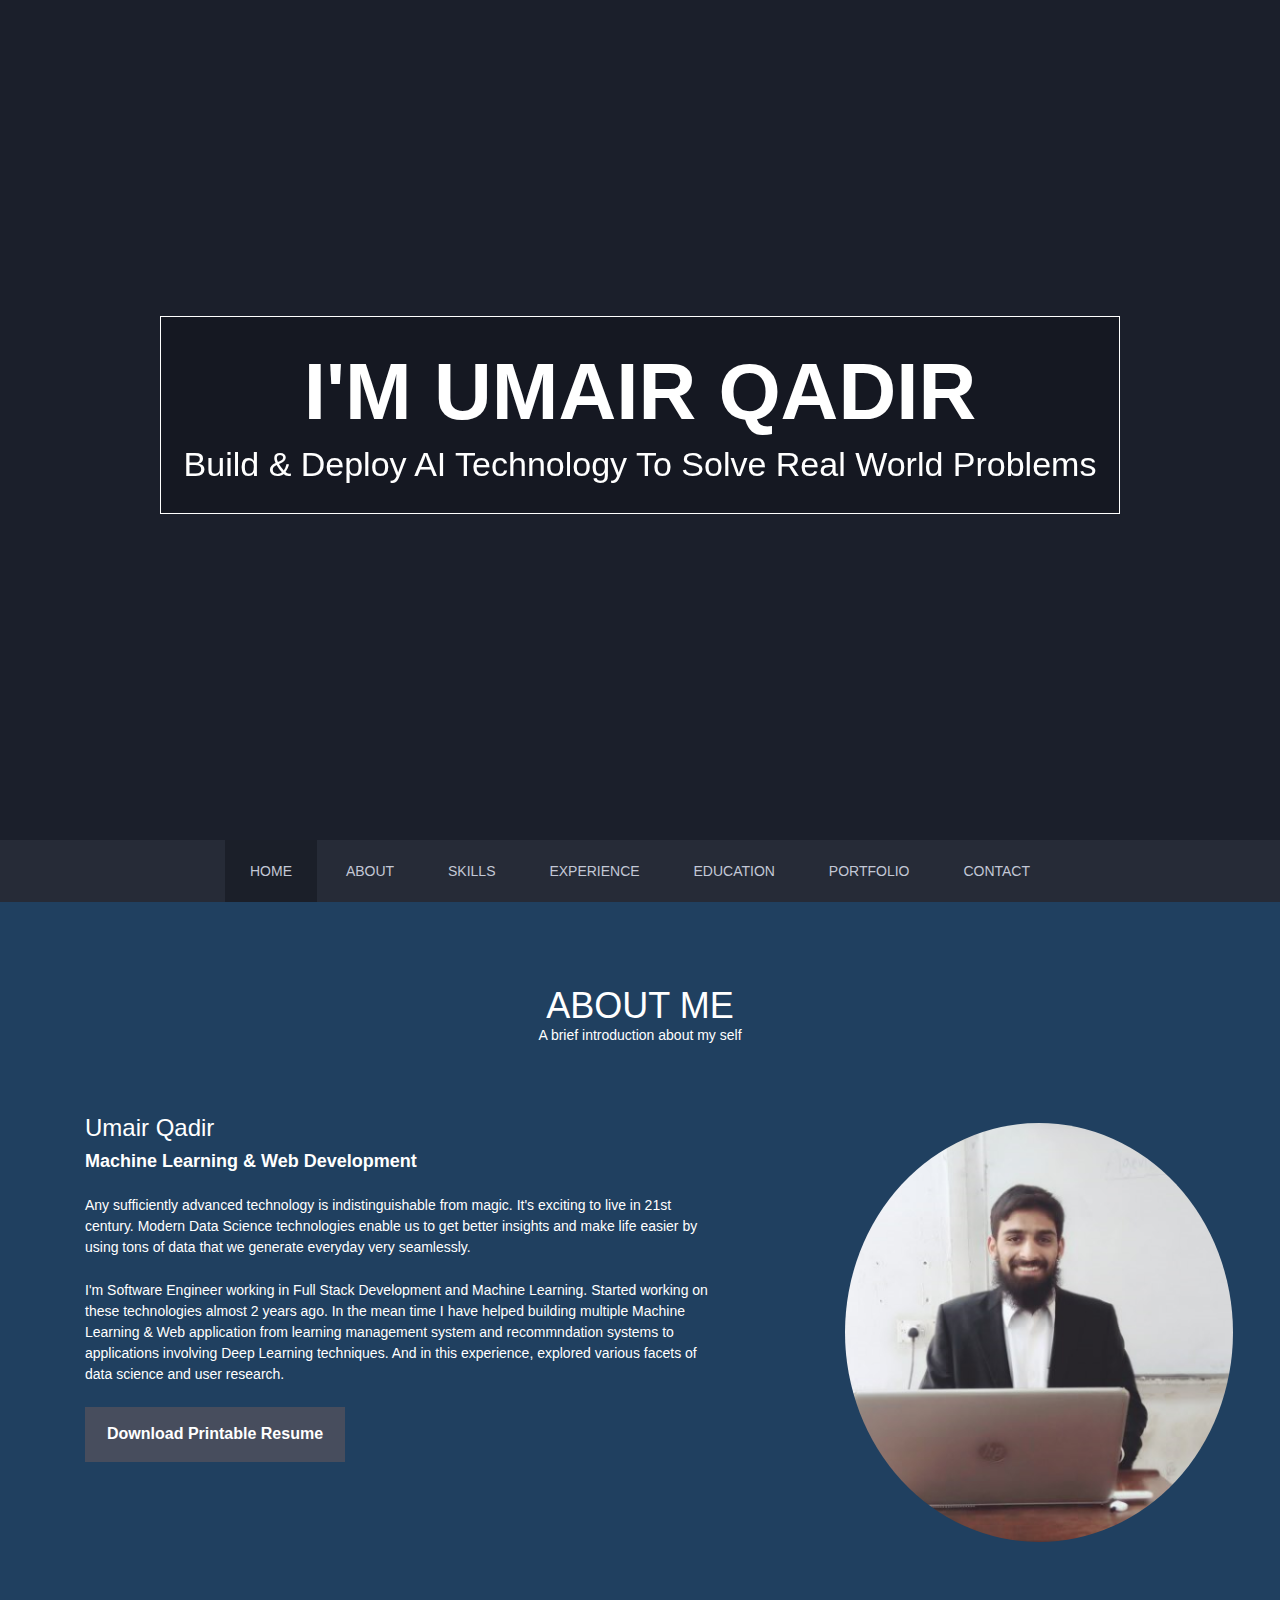
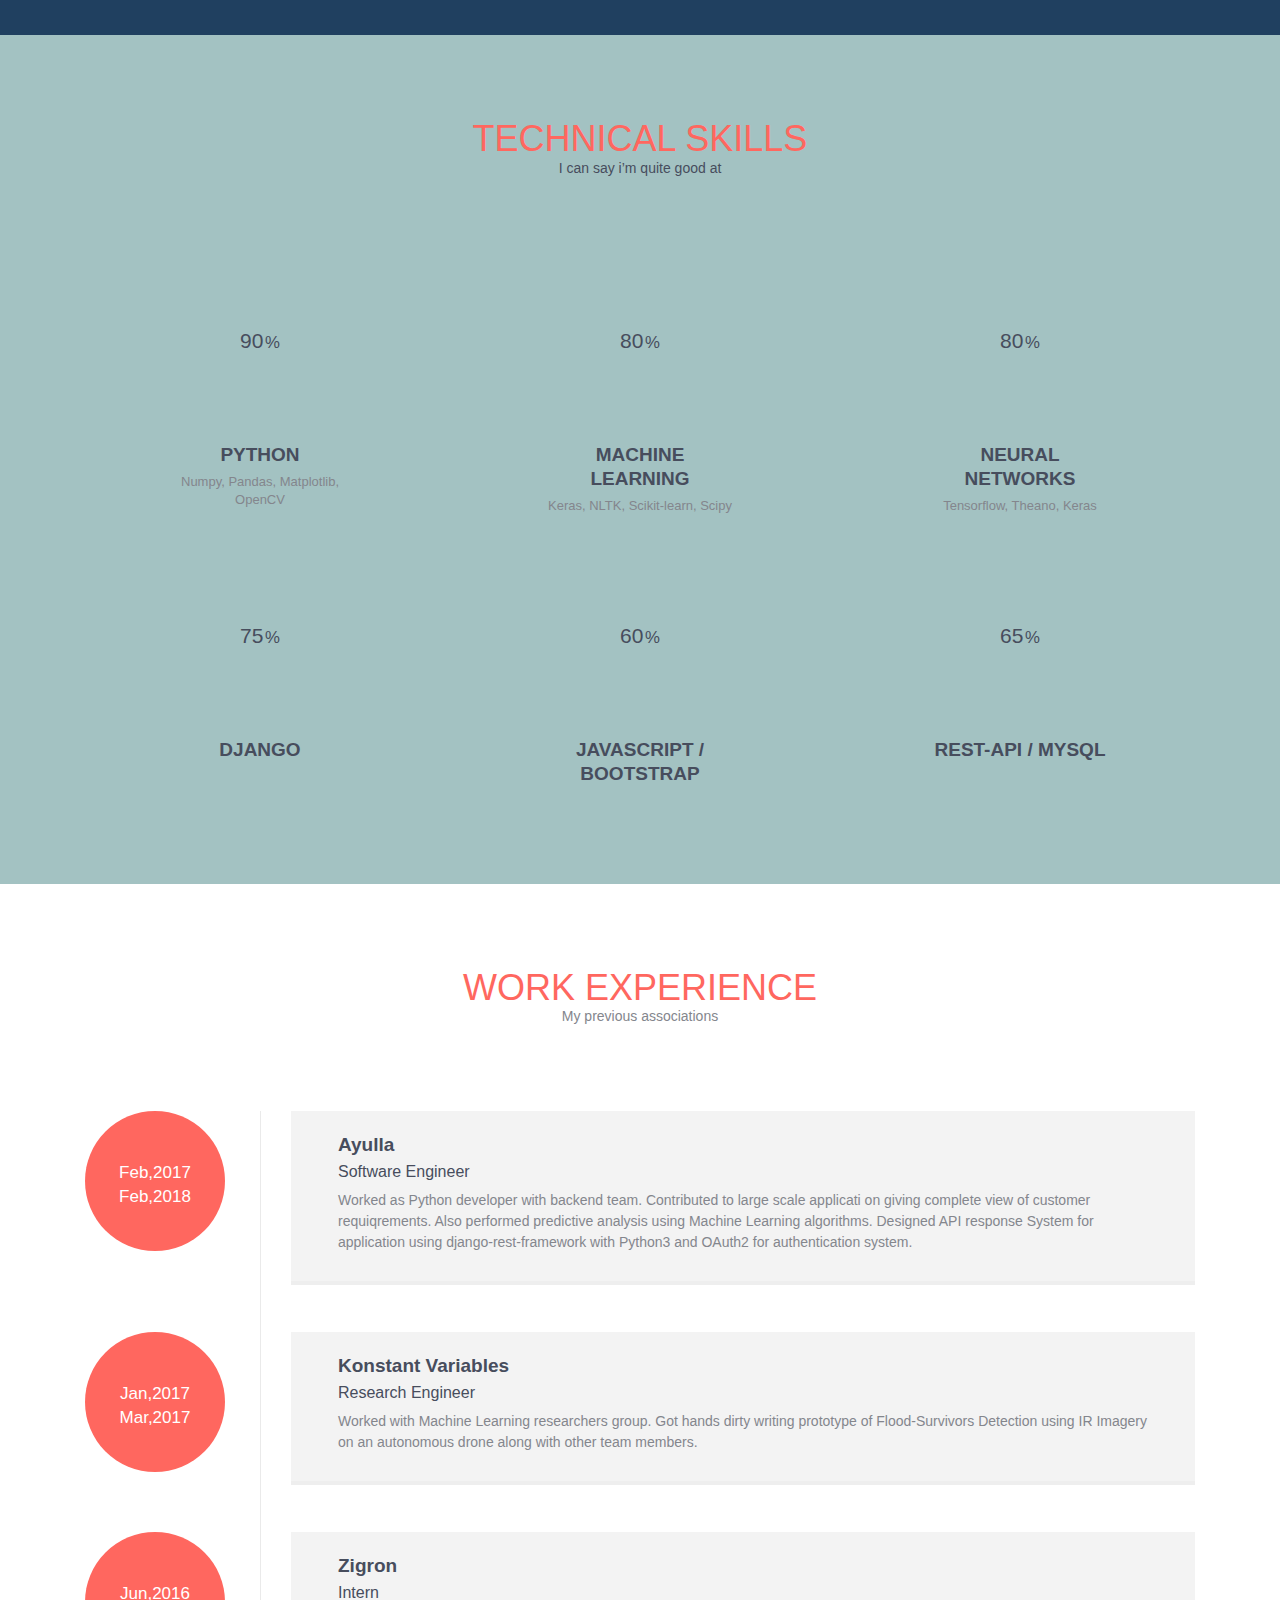
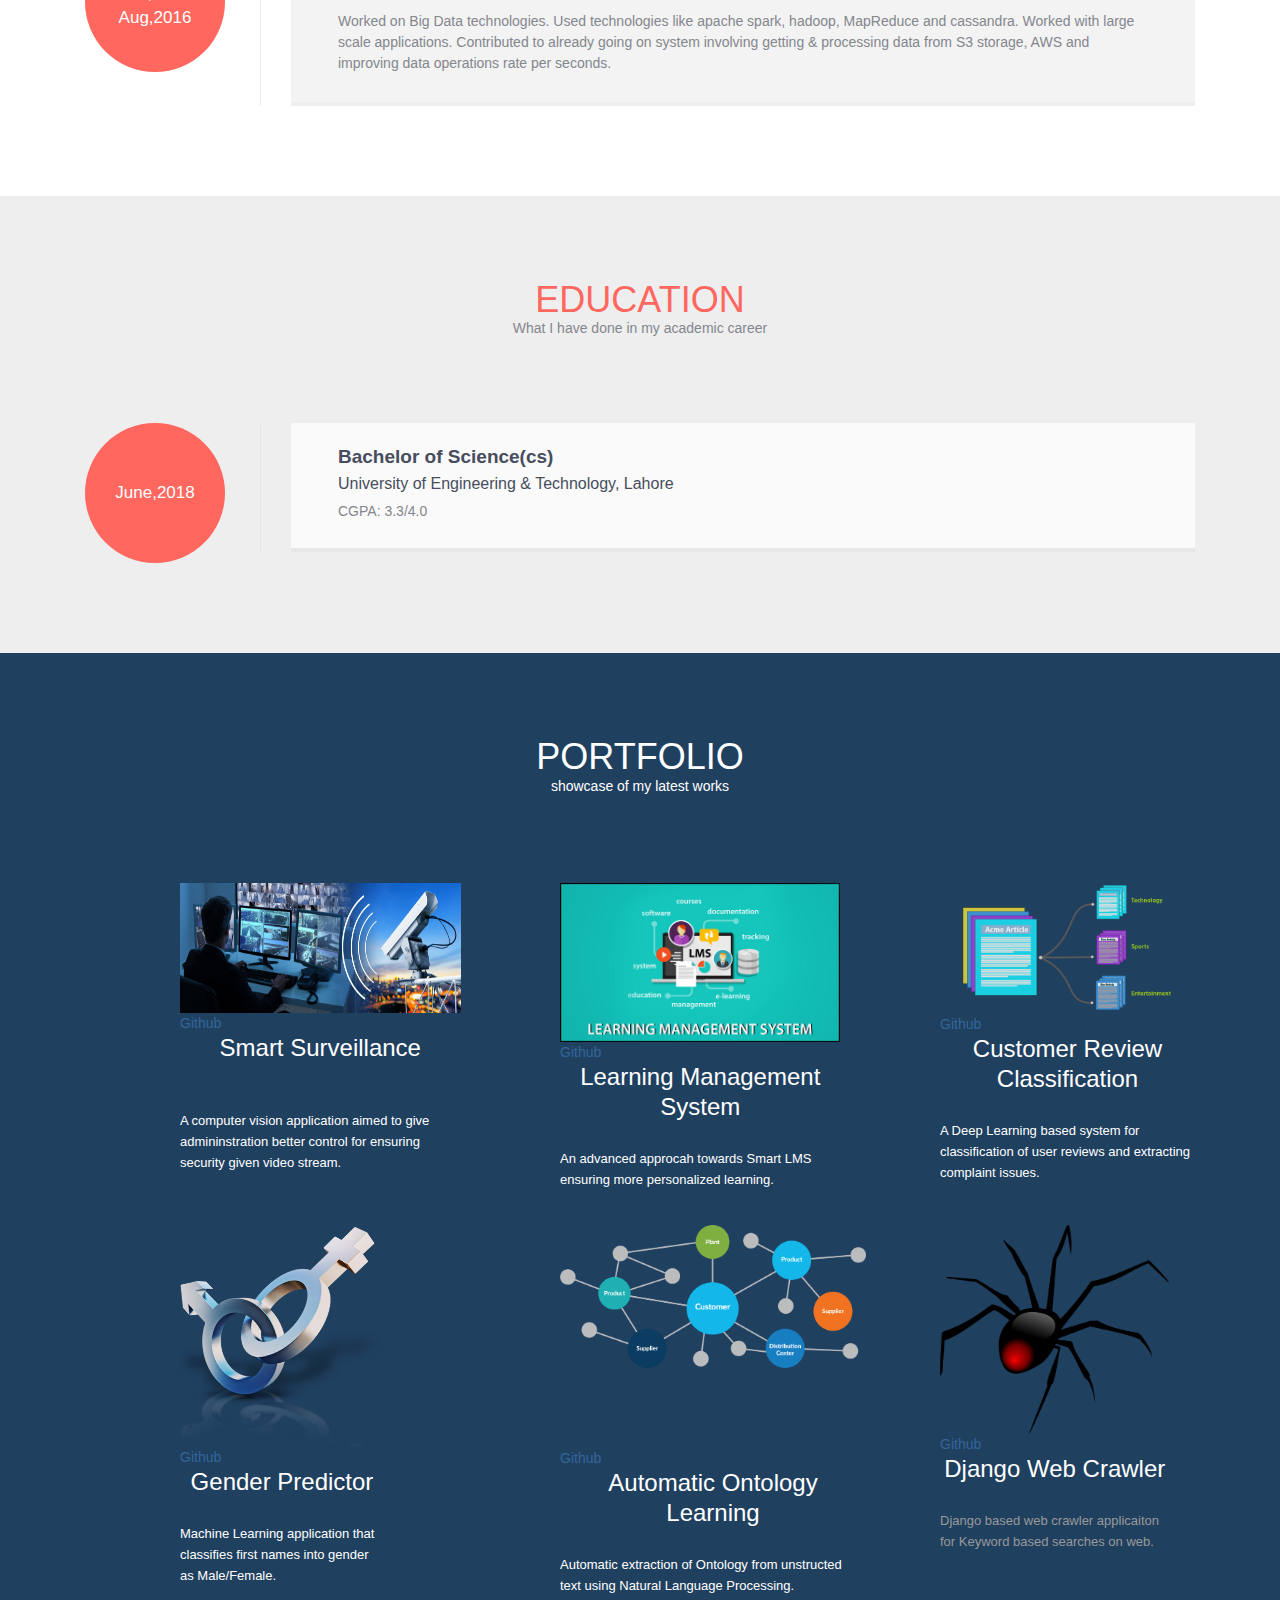
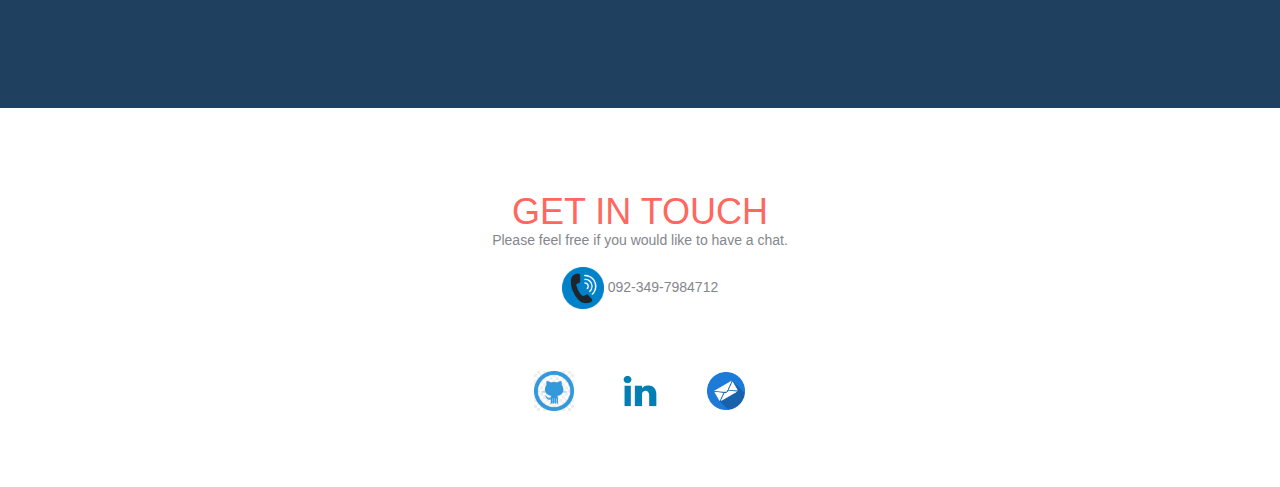
==== commit 27a4711d: "Update index.html" ====
--- a/index.html
+++ b/index.html
@@ -249,7 +249,8 @@
                 <div class="col-lg-3 col-lg-offset-1 col-sm-4">
                     <div style="width :110%">
                         <a href="https://github.com/umairqadir97/Learning-Management-Syatem" class="portfolio-box" target="_blank">
-                            <img src="./Portfolio_files/lms.png" class="img-responsive" alt="">
+                            <img src="./Portfolio_files/ayulla-lms.png" class="img-responsive" 
+				 alt="Picture Loading Error !">
                             <div class="portfolio-box-caption">
                                 <div class="portfolio-box-caption-content">
                                     <div class="project-name" style="color:#336699;">
@@ -332,7 +333,7 @@
                             </div>
                         </a>
                         <h3 style="text-align: center">Django Web Crawler</h3><br>
-                        <p class="text-muted" style="font-size: small">Django based web crawler .</p>
+                        <p class="text-muted" style="font-size: small">Django based web crawler applicaiton for Keyword based searches on web.</p>
                         <!--b class="text-muted">A fun user research project with great people with love for food!!</b-->
                     </div>
                 </div>
@@ -447,4 +448,17 @@
 <!--contact form js-->
 <script type="text/javascript" src="./Portfolio_files/jquery.contact.js.download"></script>
 
-<div id="ui-lightbox" class="ui-widget ui-widget-content ui-corner-all" style="display: none"><div id="ui-lightbox-content-container"><div id="ui-lightbox-content" class="ui-widget-content"></div><a id="ui-lightbox-arrow" class="ui-widget-header" style="display: none"><span class="ui-icon">go</span></a></div><div id="ui-lightbox-bottombar" class="ui-widget-header ui-corner-all" style="display: none"><p id="ui-lightbox-title-wrapper"><span id="ui-lightbox-title"></span></p><p id="ui-lightbox-bottombar-bottom"><a id="ui-lightbox-button-prev" class="ui-lightbox-button"><span class="ui-icon ui-icon-circle-arrow-w">prev</span></a><span id="ui-lightbox-counter"></span><a id="ui-lightbox-button-next" class="ui-lightbox-button"><span class="ui-icon ui-icon-circle-arrow-e">next</span></a></p><a id="ui-lightbox-button-close" class="ui-lightbox-button"><span class="ui-icon ui-icon-closethick">close</span></a><div id="ui-lightbox-panorama-icon" style="display: none"></div></div></div><div id="ui-lightbox-overlay" class="ui-widget-overlay" style="display: none"></div><div id="ui-lightbox-map" style="display: none"><div id="ui-lightbox-map-viewport"></div></div></body></html>+<div id="ui-lightbox" class="ui-widget ui-widget-content ui-corner-all" style="display: none">
+  <div id="ui-lightbox-content-container">
+    <div id="ui-lightbox-content" class="ui-widget-content">
+    </div>
+    <a id="ui-lightbox-arrow" class="ui-widget-header" style="display: none">
+      <span class="ui-icon">go</span>
+    </a>
+  </div>
+  <div id="ui-lightbox-bottombar" class="ui-widget-header ui-corner-all" style="display: none">
+    <p id="ui-lightbox-title-wrapper"><span id="ui-lightbox-title"></span></p>
+    <p id="ui-lightbox-bottombar-bottom">
+      <a id="ui-lightbox-button-prev" class="ui-lightbox-button">
+        <span class="ui-icon ui-icon-circle-arrow-w">prev</span></a><span id="ui-lightbox-counter">
+      </span><a id="ui-lightbox-button-next" class="ui-lightbox-button"><span class="ui-icon ui-icon-circle-arrow-e">next</span></a></p><a id="ui-lightbox-button-close" class="ui-lightbox-button"><span class="ui-icon ui-icon-closethick">close</span></a><div id="ui-lightbox-panorama-icon" style="display: none"></div></div></div><div id="ui-lightbox-overlay" class="ui-widget-overlay" style="display: none"></div><div id="ui-lightbox-map" style="display: none"><div id="ui-lightbox-map-viewport"></div></div></body></html>
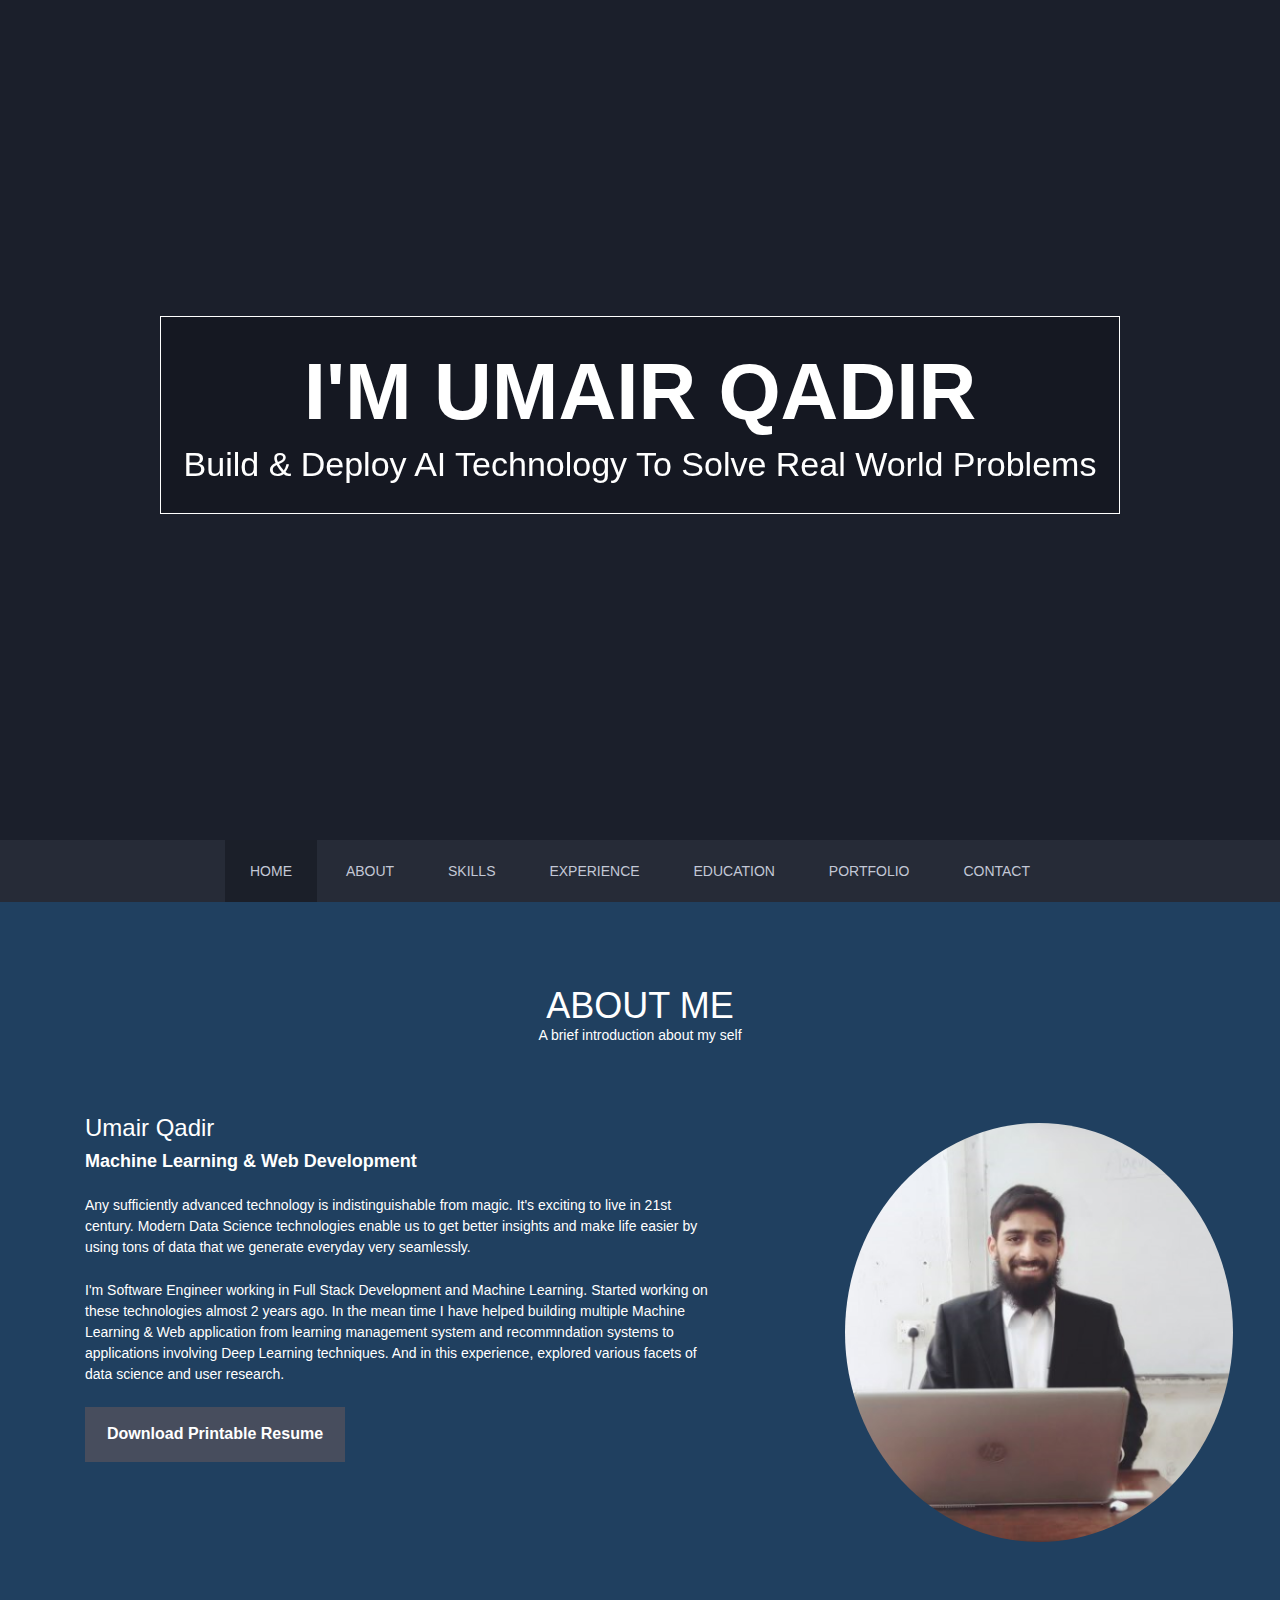
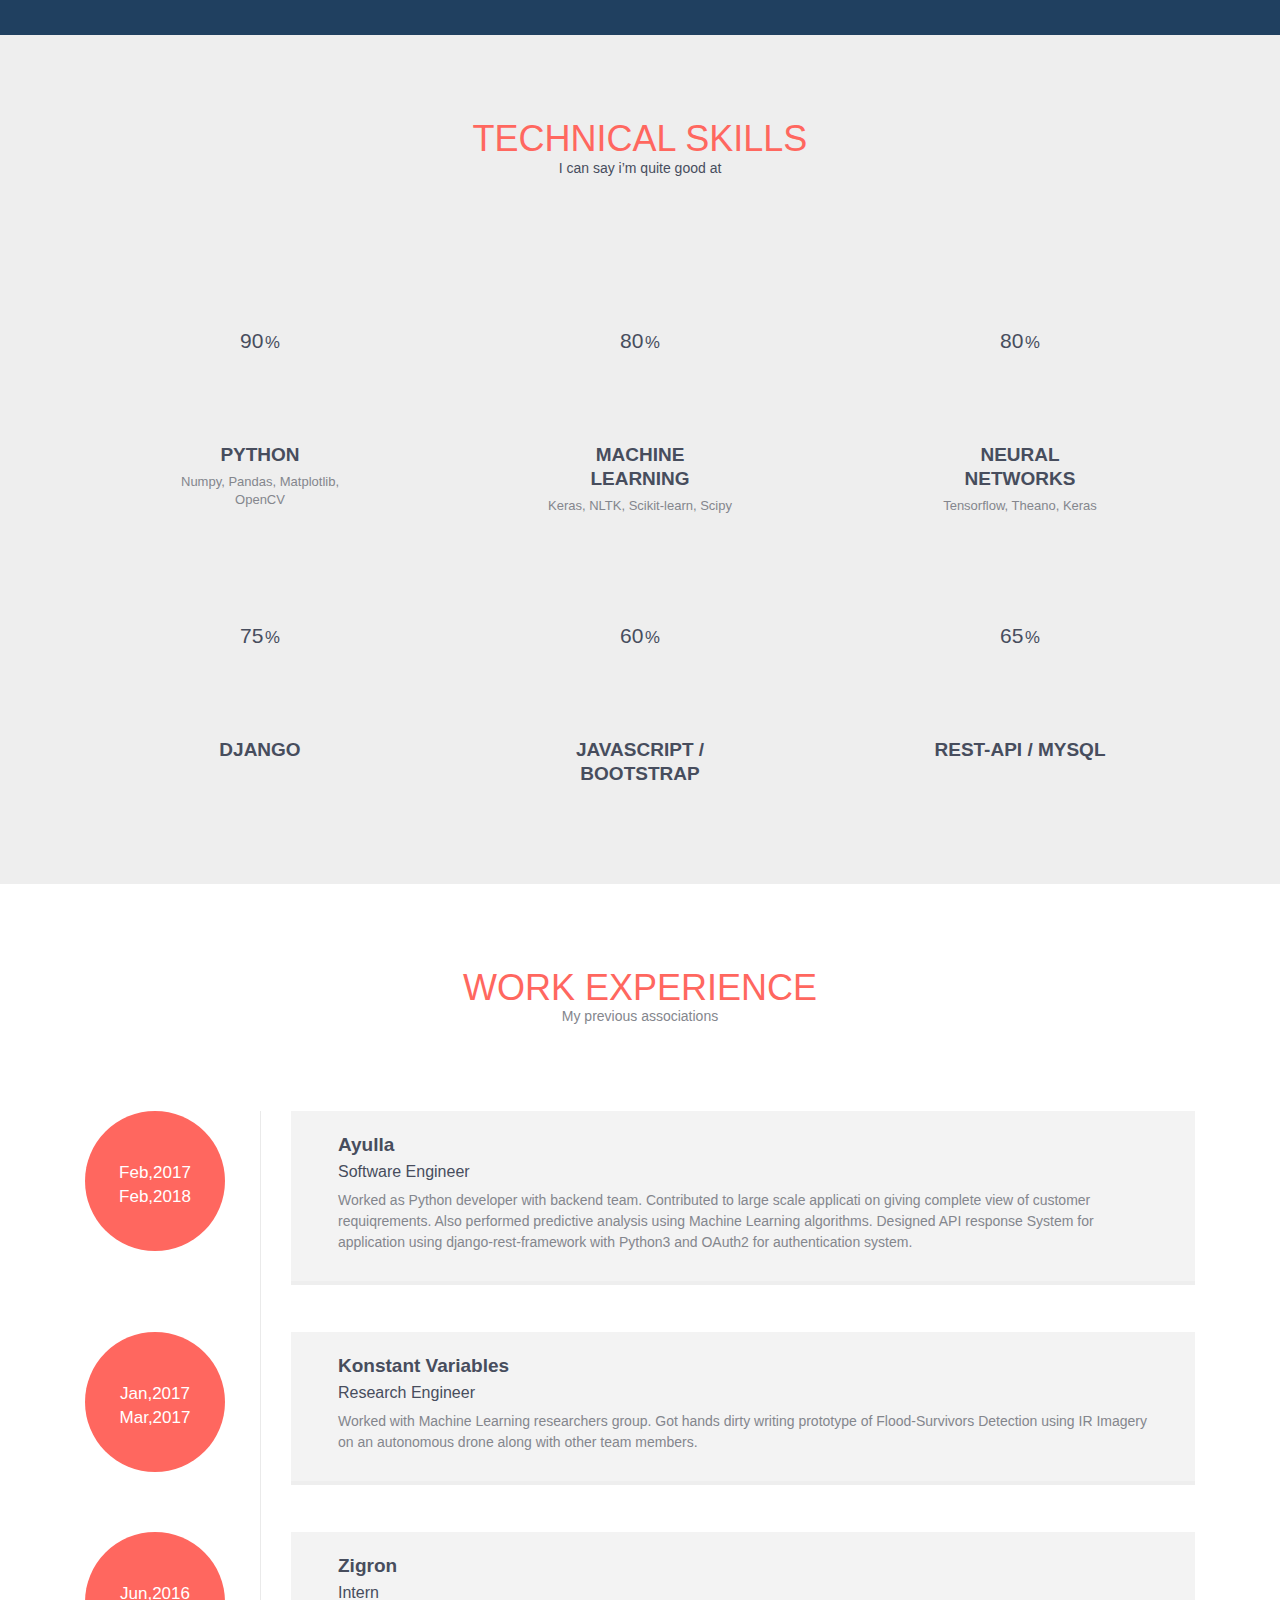
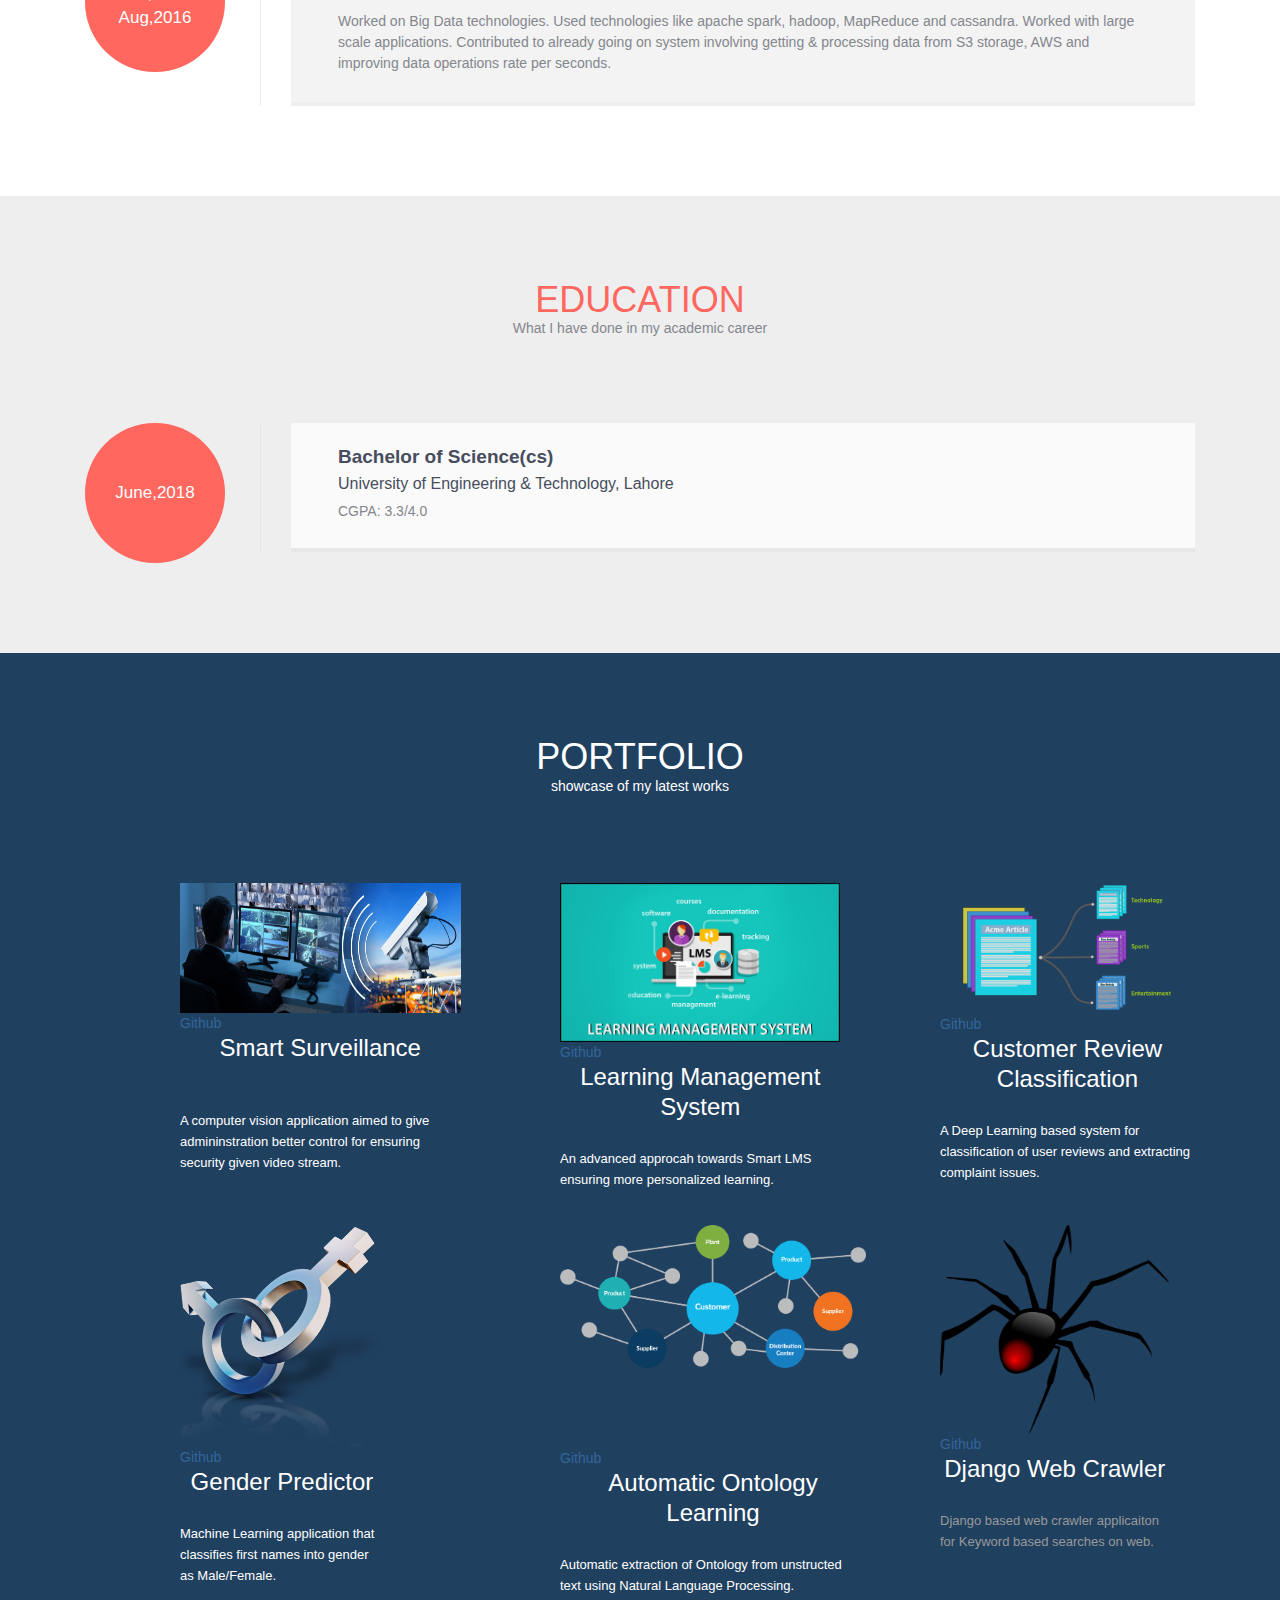
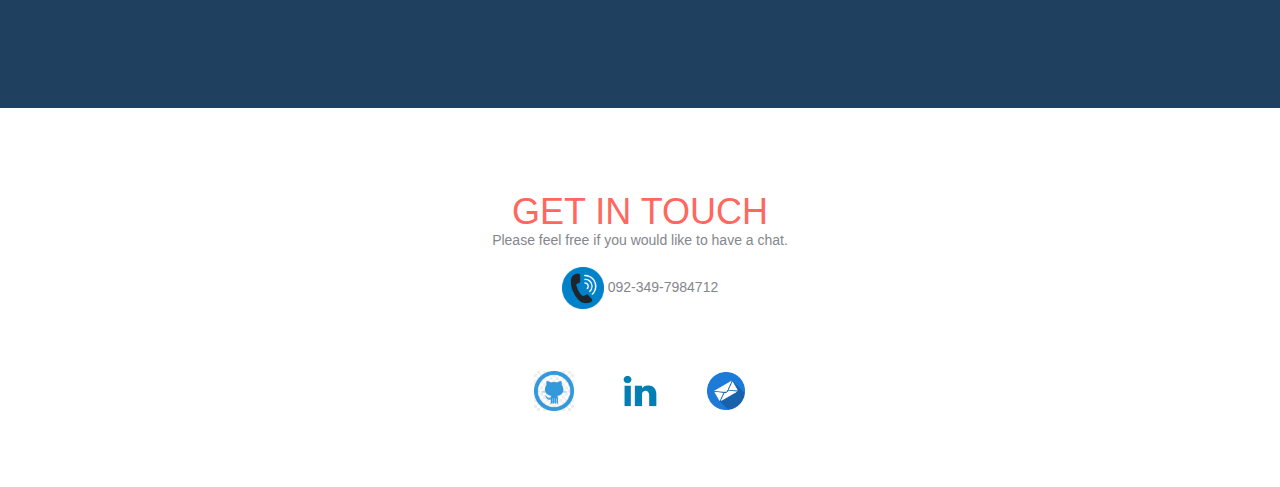
==== commit c4b4783e: "index files added" ====
--- a/index.html
+++ b/index.html
@@ -1,464 +1,464 @@
-<!DOCTYPE html>
-<html class=" js no-touch backgroundsize csstransforms3d csstransitions csstransforms" lang="en">
-  <head><meta http-equiv="Content-Type" content="text/html; charset=UTF-8">
-
-    <meta http-equiv="X-UA-Compatible" content="IE=edge,chrome=1">
-    <title>Data Science Portfolio By Umair Qadir</title>
-    <meta name="viewport" content="width=device-width, initial-scale=1.0">
-    <!--main style-->
-    <link rel="stylesheet" type="text/css" media="screen" href="./Portfolio_files/bootstrap.css">
-    <link rel="stylesheet" type="text/css" media="screen" href="./Portfolio_files/style.css">
-    <!--background slider style-->
-    <link rel="stylesheet" type="text/css" href="./Portfolio_files/slideshow.css">
-    <!--google font style-->
-    <link href="./Portfolio_files/css" rel="stylesheet" type="text/css">
-    <!--font-family: 'Open Sans', sans-serif;-->
-    <!-- font css style-->
-    <link rel="stylesheet" href="./Portfolio_files/font-awesome.css">
-    <link rel="stylesheet" href="./Portfolio_files/font-awesome.min.css">
-    <!--for slider style-->
-
-    <script defer src="/Portfolio_files/fontawesome-all.js"></script>
-    <noscript>
-    &lt;link rel="stylesheet" type="text/css" href="css/fallback.css" /&gt;
-    </noscript>
-
-    <link rel="stylesheet" type="text/css" href="css/fallback.css" />
-  </head>
-<body>
-<!--wrapper start-->
-<div class="wrapper" id="wrapper">
-  <header>
-    <!--banner start-->
-    <div class="banner row" id="banner" style="width: 1349px; height: 536px;">
-      <div class="col-xs-12 col-sm-12 col-md-12 col-lg-12 noPadd" style="height:100%">
-        <!--background slide show start-->
-         <ul class="cb-slideshow">
-          <li><span>Image 01</span></li>
-          <li><span>Image 02</span></li>
-        </ul>
-        <!--background slide show end-->
-      </div>
-    </div>
-    <!--banner end-->
-    <div class="bannerText container">
-      <h1>I'm Umair Qadir</h1>
-      <h2>Build &amp; Deploy AI Technology To Solve Real World Problems</h2>
-    </div>
-    <!--menu start-->
-    <div class="menu">
-      <div class="navbar-wrapper stuckMenu" style="position: relative; top: 0px;">
-        <div class="container">
-          <div class="navwrapper">
-            <div class="navbar navbar-inverse navbar-static-top">
-              <div class="container">
-                <div class="navbar-header">
-                  <button type="button" class="navbar-toggle" data-toggle="collapse" data-target=".navbar-collapse"> <span class="icon-bar"></span> <span class="icon-bar"></span> <span class="icon-bar"></span> </button>
-                  <a class="navbar-brand" href="./Portfolio_files/#">Menu</a> </div>
-                <div class="navbar-collapse collapse">
-                  <ul class="nav navbar-nav">
-                    <li class="menuItem active"><a href="#wrapper">Home</a></li>
-                    <li class="menuItem"><a href="#aboutme">About</a></li>
-                    <li class="menuItem"><a href="#technical">Skills</a></li>
-                    <li class="menuItem"><a href="#exprience">Experience</a></li>
-                    <li class="menuItem"><a href="#education">Education</a></li>
-                    <li class="menuItem"><a href="#protfolio">Portfolio</a></li>
-                    <li class="menuItem"><a href="#contact">Contact</a></li>
-                  </ul>
-                </div>
-              </div>
-            </div>
-          </div>
-          <!-- End Navbar -->
-        </div>
-      </div>
-    </div>
-    <!--menu end-->
-  </header>
-  <!--about me start-->
-  <section class="aboutme" id="aboutme" style="background: #204060">
-    <div class="container">
-      <div class="heading">
-        <h2>About me</h2>
-        <p>A brief introduction about my self</p> 
-      </div>
-      <div class="row">
-        <div class=" col-xs-12 col-sm-12 col-md-7 col-lg-7">
-          <h3>Umair Qadir</h3>
-          <h4 class="subHeading">Machine Learning &amp; Web Development</h4>
-          <p>Any sufficiently advanced technology is indistinguishable from magic. It's exciting to live in 21st century. Modern Data Science technologies enable us to get better insights and make life easier by using tons of data that we generate everyday very seamlessly.</p>
-
-          <p>I'm Software Engineer working in Full Stack Development and Machine Learning. Started working on these technologies almost 2 years ago. In the mean time I have helped building multiple Machine Learning &amp; Web application from learning management system and recommndation systems to applications involving Deep Learning techniques. And in this experience, explored various facets of data science and user research. </p>
-          <a href="https://docs.google.com/document/d/1shpQXBMbo6AM1uNjCO7AKMh48FtuTJgVb_P7oJv4Nok/edit?usp=sharing" class="bntDownload" target="_blank">Download Printable Resume</a> </div>
-        <div class=" col-xs-12 col-sm-12 col-md-4 col-lg-4 col-md-offset-1 col-lg-offset-1 proPic"> <img src="./Portfolio_files/umair.PNG" alt="" class="img-circle topmar"> </div>
-      </div>
-    </div>
-  </section>
-  <!--about me end-->
-  <!--technical start-->
-  <section class="technical" id="technical" style="background: #a3c2c2">
-    <div class="container">
-      <div class="heading">
-        <h2>Technical Skills</h2>
-        <p>I can say i’m quite good at</p>
-      </div>
-      <div class="row">
-        <div class=" col-xs-12 col-sm-4 col-md-4 col-lg-4 skillsArea">
-          <div class=" col-xs-12 col-sm-6 col-md-6 col-lg-6 skills"> <span class="chart skilBg" data-percent="90"> <span class="percent">90</span> <canvas height="152" width="152"></canvas></span>
-            <h4>Python</h4>
-            <p>Numpy, Pandas, Matplotlib, OpenCV</p>
-          </div>
-        </div>
-        <div class=" col-xs-12 col-sm-4 col-md-4 col-lg-4 skillsArea">
-          <div class=" col-xs-12 col-sm-6 col-md-6 col-lg-6 skills"> <span class="chart skilBg" data-percent="80"> <span class="percent">80</span> <canvas height="152" width="152"></canvas></span>
-            <h4>Machine Learning</h4>
-            <p>Keras, NLTK, Scikit-learn, Scipy</p>
-          </div>
-        </div>
-        <div class=" col-xs-12 col-sm-4 col-md-4 col-lg-4 skillsArea">
-          <div class=" col-xs-12 col-sm-6 col-md-6 col-lg-6 skills"> <span class="chart skilBg" data-percent="80"> <span class="percent">80</span> <canvas height="152" width="152"></canvas></span>
-            <h4>Neural Networks</h4>
-            <p>Tensorflow, Theano, Keras</p>
-          </div>
-        </div>
-        <div class=" col-xs-12 col-sm-4 col-md-4 col-lg-4 skillsArea">
-          <div class=" col-xs-12 col-sm-6 col-md-6 col-lg-6 skills"> <span class="chart skilBg" data-percent="75"> <span class="percent">75</span> <canvas height="152" width="152"></canvas></span>
-            <h4>Django</h4>
-            <p></p>
-          </div>
-        </div>
-        <div class=" col-xs-12 col-sm-4 col-md-4 col-lg-4 skillsArea">
-          <div class=" col-xs-12 col-sm-6 col-md-6 col-lg-6 skills"> <span class="chart skilBg" data-percent="60"> <span class="percent">60</span> <canvas height="152" width="152"></canvas></span>
-            <h4>JavaScript / Bootstrap</h4>
-          </div>
-        </div>
-        <div class=" col-xs-12 col-sm-4 col-md-4 col-lg-4 skillsArea">
-          <div class=" col-xs-12 col-sm-6 col-md-6 col-lg-6 skills"> <span class="chart skilBg" data-percent="65"> <span class="percent">65</span> <canvas height="152" width="152"></canvas></span>
-            <h4>REST-API / MYSQL</h4>
-          </div>
-        </div>
-      </div>
-    </div>
-  </section>
-  <!--technical end-->
-  <!--exprience start-->
-  <section class="exprience" id="exprience">
-    <div class="container">
-      <div class="heading">
-        <h2>Work Experience</h2>
-        <p>My previous associations</p>
-      </div>
-      <div class="row workDetails">
-        <div class="col-xs-12 col-sm-3 col-md-2 col-lg-2">
-          <div class="workYear">Feb,2017<br>
-            Feb,2018</div>
-        </div>
-        <div class="col-xs-12 col-sm-9 col-md-10 col-lg-10 rightArea">
-          <div class="arrowpart"></div>
-          <div class="exCon">
-            <h4>Ayulla</h4>
-            <h5>Software Engineer</h5>
-            <p>Worked as Python developer with backend team. Contributed to large scale applicati on giving complete view of customer requiqrements. Also performed predictive analysis using Machine Learning algorithms. Designed API response System for application using django-rest-framework with Python3 and OAuth2 for authentication system.</p>
-          </div>
-        </div>
-      </div>
-      <div class="row workDetails">
-        <div class="col-xs-12 col-sm-3 col-md-2 col-lg-2">
-          <div class="workYear">Jan,2017<br>
-            Mar,2017</div>
-        </div>
-        <div class="col-xs-12 col-sm-9 col-md-10 col-lg-10 rightArea">
-          <div class="arrowpart"></div>
-          <div class="exCon">
-            <h4>Konstant Variables</h4>
-            <h5>Research Engineer</h5>
-            <p>Worked with Machine Learning researchers group. Got hands dirty writing prototype of Flood-Survivors Detection using IR Imagery on an autonomous drone along with other team members.</p>
-          </div>
-        </div>
-      </div>
-      <div class="row workDetails">
-        <div class="col-xs-12 col-sm-3 col-md-2 col-lg-2">
-          <div class="workYear">Jun,2016<br>
-            Aug,2016</div>
-        </div>
-        <div class="col-xs-12 col-sm-9 col-md-10 col-lg-10 rightArea">
-          <div class="arrowpart"></div>
-          <div class="exCon">
-            <h4>Zigron</h4>
-            <h5>Intern</h5>
-            <p>Worked on Big Data technologies. Used technologies like apache spark, hadoop, MapReduce and cassandra. Worked with large scale applications. Contributed to already going on system involving getting &amp; processing data from S3 storage, AWS and improving data operations rate per seconds.</p>
-          </div>
-        </div>
-      </div>
-    </div>
-  </section>
-  <!--exprience end-->
-  <!--education start-->
-  <section class="education" id="education">
-    <div class="container">
-      <div class="heading">
-        <h2>Education</h2>
-        <p>What I have done in my academic career</p>
-      </div>
-      <div class="row workDetails">
-        <div class="col-xs-12 col-sm-3 col-md-2 col-lg-2">
-          <div class="workYear">June,2018</div>
-        </div>
-        <div class="col-xs-12 col-sm-9 col-md-10 col-lg-10 rightArea">
-          <div class="arrowpart"></div>
-          <div class="exCon">
-            <h4>Bachelor of Science(cs)</h4>
-            <h5>University of Engineering &amp; Technology, Lahore</h5>
-            <p>CGPA: 3.3/4.0</p>
-          </div>
-        </div>
-      </div>
-    </div>
-  </section>
-  <!--education end-->
-  <!--protfolio start-->
-  <section class="protfolio" id="protfolio" style="background: #204060">
-    <div class="container">
-      <div class="heading">
-        <h2 style="color:#ffffff">Portfolio</h2>
-        <p>showcase of my latest works</p>
-      </div>
-       
-       <!-- PROJECTS Slides start here...-->
-      <div class="container-fluid">
-            <div class="row no-gutter">
-                <div class="col-lg-3 col-lg-offset-1 coldcol-sm-4">
-                    <div style="width :110%">
-                        <a href="https://github.com/umairqadir97/Autonomous-Security-Surveillance-Firearm-Detection-System" class="portfolio-box" target="_blank">
-                            <img src="./Portfolio_files/smart_surveillance.png" class="img-responsive" alt="" style="height:130px">
-                            <div class="portfolio-box-caption">
-                                <div class="portfolio-box-caption-content">
-                                    <div class="project-name" style="color:#336699;">
-                                    	Github
-                                    </div>
-                                </div>
-                            </div>
-                        </a>
-                        <h3 style="text-align: center">Smart Surveillance</h3><br>
-                        <p class="text-muted" style="font-size: small;color: #fff"> <br>A computer vision application aimed to give admininstration better control for ensuring security given video stream.</p>
-                        <!--b class="text-muted">Accepted Poster at IEEE Viz Conference 2015!</b-->
-                    </div>
-                </div>
-
-
-                <div class="col-lg-3 col-lg-offset-1 col-sm-4">
-                    <div style="width :110%">
-                        <a href="https://github.com/umairqadir97/Learning-Management-Syatem" class="portfolio-box" target="_blank">
-                            <img src="./Portfolio_files/ayulla-lms.png" class="img-responsive" 
-				 alt="Picture Loading Error !">
-                            <div class="portfolio-box-caption">
-                                <div class="portfolio-box-caption-content">
-                                    <div class="project-name" style="color:#336699;">
-                                    	Github
-                                    </div>
-                                </div>
-                            </div>
-                        </a>
-                        <h3 style="text-align: center">Learning Management System</h3><br>
-                        <p class="text-muted" style="font-size: small;color: #fff"> An advanced approcah towards Smart LMS ensuring more personalized learning.</p>
-                        <!--b class="text-muted">Accepted Poster at IEEE Viz Conference 2015!</b-->
-                    </div>
-                </div>
-
-
-                <div class="col-lg-3 col-lg-offset-1 col-sm-4">
-                    <div style="width :100%">
-                        <a href="https://github.com/umairqadir97/Sentense-Classification-with-CNN" class="portfolio-box" target="_blank">
-                            <img src="./Portfolio_files/review.png" class="img-responsive" alt="">
-                            <div class="portfolio-box-caption">
-                                <div class="portfolio-box-caption-content">
-                                    <div class="project-name" style="color:#336699;">
-                                    	Github
-                                    </div>
-                                </div>
-                            </div>
-                        </a>
-                        <h3 style="text-align: center">Customer Review Classification</h3><br>
-                        <p class="text-muted" style="font-size: small;color:#fff">A Deep Learning based system for classification of user reviews and extracting complaint issues.</p>
-                        <!--b class="text-muted">Pay Smart!</b-->
-                    </div>
-                    <br>
-                </div>
-                <div class="col-lg-3 col-lg-offset-1 col-sm-4">
-                    <div style="width :80%">
-                        <a href="https://github.com/umairqadir97/genderPredictor" class="portfolio-box" target="_blank">
-                            <img src="./Portfolio_files/gender.png" class="img-responsive" alt="">
-                            <div class="portfolio-box-caption">
-                                <div class="portfolio-box-caption-content">
-                                  	<div class="project-name" style="color:#336699;">
-                                    	Github
-                                    </div>
-                                </div>
-                            </div>
-                        </a>
-                        <h3 style="text-align: center">Gender Predictor </h3><br>
-                        <p class="text-muted" style="font-size: small;color:#ffffff">Machine Learning application that classifies first names into gender as Male/Female.</p>
-                        <!--b class="text-muted">Share your happiness!</b-->
-                    </div>
-                </div>
-                <div class="col-lg-3 col-lg-offset-1 col-sm-4">
-                    <div style="width :120%">
-                        <a href="https://github.com/umairqadir97/Automatic-Ontology-Extraction" class="portfolio-box" target="_blank">
-                            <img src="./Portfolio_files/knowledge-network.png" class="img-responsive" alt="">
-                            <div class="portfolio-box-caption">
-                                <div class="portfolio-box-caption-content">
-                                    <div class="project-name" style="color:#336699;">
-                                    	<br><br><br><br>Github
-                                    </div>
-                                </div>
-                            </div>
-                        </a>
-                        <h3 style="text-align: center">Automatic Ontology Learning</h3><br>
-                        <p class="text-muted" style="font-size: small;color:#ffffff">Automatic extraction of Ontology from unstructed text using Natural Language Processing.</p>
-                        <!--b class="text-muted">A fun user research project with great people with love for food!!</b-->
-                    </div>
-
-
-                </div>
-                <div class="col-lg-3 col-lg-offset-1 col-sm-4">
-                    <div style="width :90%">
-                        <a href="https://github.com/umairqadir97/Django_Web_Crawler" class="portfolio-box" target="_blank">
-                            <img src="./Portfolio_files/spider.png" class="img-responsive" alt="">
-                            <div class="portfolio-box-caption">
-                                <div class="portfolio-box-caption-content">
-                                    <div class="project-name" style="color:#336699;">
-                                    	Github
-                                    </div>
-                                </div>
-                            </div>
-                        </a>
-                        <h3 style="text-align: center">Django Web Crawler</h3><br>
-                        <p class="text-muted" style="font-size: small">Django based web crawler applicaiton for Keyword based searches on web.</p>
-                        <!--b class="text-muted">A fun user research project with great people with love for food!!</b-->
-                    </div>
-                </div>
-                
-
-            </div>
-        </div>
-    </div>
-  </section>
-  <!--protfolio end-->
-  <!--contact start-->
-  <section class="contact" id="contact">
-    <div class="container topCon">
-      <div class="heading">
-        <h2>Get In Touch</h2>
-        <p>Please feel free if you would like to have a chat.
-        	<br><br>
-        <img src="./Portfolio_files/phone.png" height="42" width="42"> 092-349-7984712
-    	</p>
-
-        <ul>
-        <a href="https://github.com/umairqadir97" target="_blank"><img src="./Portfolio_files/github.jpg" height="42" width="42" 
-          style="padding:1px;margin:20px;"></a>
-
-        <a href="https://www.linkedin.com/in/muhammad-umair-qadir-12ab64b8/" target="_blank"><img src="./Portfolio_files/linkedin.jpg" height="42" width="42" style="padding:2px;margin:20px;"></a>
-
-        <a href="mailto:umairqadir97@gmail.com" target="_blank"><img src="./Portfolio_files/mail.jpg" height="42" width="42" margin-right: 10px; style="padding:2px;margin:20px;"></a>
-      </ul>
-      </div>
-    </div>
-      <!--contact form end-->
-    </div>
-      
-  </section>
-  <!--contact end-->
-</div>
-<!--wrapper end-->
-<!--modernizr js-->
-<script type="text/javascript" src="./Portfolio_files/modernizr.custom.26633.js.download"></script>
-<!--jquary min js-->
-<script type="text/javascript" src="./Portfolio_files/jquery.min.js.download"></script>
-<script src="./Portfolio_files/bootstrap.js.download"></script>
-<script type="text/javascript" src="./Portfolio_files/jquery.gridrotator.js.download"></script>
-<!--for custom jquary-->
-<script src="./Portfolio_files/custom.js.download"></script>
-<!--for placeholder jquary-->
-<script type="text/javascript" src="./Portfolio_files/jquery.placeholder.js.download"></script>
-<!--for menu jquary-->
-<script type="text/javascript" src="./Portfolio_files/stickUp.js.download"></script>
-<script type="text/javascript">
-$("#cd-sli > div:gt(0)").hide();
-
-setInterval(function() {
-  $('#slideshow > div:first')
-    .fadeOut(1000)
-    .next()
-    .fadeIn(1000)
-    .end()
-    .appendTo('#slideshow');
-}, 3000);
-
-jQuery(function($) {
-$(document).ready( function() {
-  //enabling stickUp on the '.navbar-wrapper' class
-  $('.navbar-wrapper').stickUp({
-				parts: {
-				  0: 'banner',
-				  1: 'aboutme',
-				  2: 'technical',
-				  3: 'exprience',
-				  4: 'education',
-				  5: 'protfolio',
-				  6: 'contact'
-				},
-				itemClass: 'menuItem',
-				itemHover: 'active',
-				topMargin: 'auto'
-			  });
-});
-
-$( ".navbar.navbar-inverse.navbar-static-top a" ).click(function() {
-  $( ".navbar-collapse" ).addClass( "hideClass" );
-});
-
-
-$( ".navbar.navbar-inverse.navbar-static-top a" ).click(function() {
-  $( ".navbar-collapse" ).addClass( "collapse" );
-});
-
-
-$( ".navbar.navbar-inverse.navbar-static-top a" ).click(function() {
-  $( ".navbar-collapse" ).removeClass( "in" );
-});
-
-$( ".navbar-toggle" ).click(function() {
-  $( ".navbar-collapse" ).removeClass( "hideClass" );
-});
-
-
-});
-</script>
-<!--for portfoli filter jquary-->
-<script src="./Portfolio_files/jquery.isotope.js.download" type="text/javascript"></script>
-<!--for portfoli lightbox -->
-<link type="text/css" rel="stylesheet" id="theme" href="./Portfolio_files/jquery-ui-1.8.16.custom.css">
-<link type="text/css" rel="stylesheet" href="./Portfolio_files/lightbox.min.css">
-<script type="text/javascript" src="./Portfolio_files/jquery.ui.widget.min.js.download"></script>
-<script type="text/javascript" src="./Portfolio_files/jquery.ui.rlightbox.js.download"></script>
-<!--for skill chat jquary-->
-<script src="./Portfolio_files/jquery.easing.min.js.download"></script>
-<script src="./Portfolio_files/jquery.easypiechart.js.download"></script>
-<!--contact form js-->
-<script type="text/javascript" src="./Portfolio_files/jquery.contact.js.download"></script>
-
-<div id="ui-lightbox" class="ui-widget ui-widget-content ui-corner-all" style="display: none">
-  <div id="ui-lightbox-content-container">
-    <div id="ui-lightbox-content" class="ui-widget-content">
-    </div>
-    <a id="ui-lightbox-arrow" class="ui-widget-header" style="display: none">
-      <span class="ui-icon">go</span>
-    </a>
-  </div>
-  <div id="ui-lightbox-bottombar" class="ui-widget-header ui-corner-all" style="display: none">
-    <p id="ui-lightbox-title-wrapper"><span id="ui-lightbox-title"></span></p>
-    <p id="ui-lightbox-bottombar-bottom">
-      <a id="ui-lightbox-button-prev" class="ui-lightbox-button">
-        <span class="ui-icon ui-icon-circle-arrow-w">prev</span></a><span id="ui-lightbox-counter">
-      </span><a id="ui-lightbox-button-next" class="ui-lightbox-button"><span class="ui-icon ui-icon-circle-arrow-e">next</span></a></p><a id="ui-lightbox-button-close" class="ui-lightbox-button"><span class="ui-icon ui-icon-closethick">close</span></a><div id="ui-lightbox-panorama-icon" style="display: none"></div></div></div><div id="ui-lightbox-overlay" class="ui-widget-overlay" style="display: none"></div><div id="ui-lightbox-map" style="display: none"><div id="ui-lightbox-map-viewport"></div></div></body></html>
+<!DOCTYPE html>
+<html class=" js no-touch backgroundsize csstransforms3d csstransitions csstransforms" lang="en">
+  <head><meta http-equiv="Content-Type" content="text/html; charset=UTF-8">
+
+    <meta http-equiv="X-UA-Compatible" content="IE=edge,chrome=1">
+    <title>Data Science Portfolio By Umair Qadir</title>
+    <meta name="viewport" content="width=device-width, initial-scale=1.0">
+    <!--main style-->
+    <link rel="stylesheet" type="text/css" media="screen" href="./Portfolio_files/bootstrap.css">
+    <link rel="stylesheet" type="text/css" media="screen" href="./Portfolio_files/style.css">
+    <!--background slider style-->
+    <link rel="stylesheet" type="text/css" href="./Portfolio_files/slideshow.css">
+    <!--google font style-->
+    <link href="./Portfolio_files/css" rel="stylesheet" type="text/css">
+    <!--font-family: 'Open Sans', sans-serif;-->
+    <!-- font css style-->
+    <link rel="stylesheet" href="./Portfolio_files/font-awesome.css">
+    <link rel="stylesheet" href="./Portfolio_files/font-awesome.min.css">
+    <!--for slider style-->
+
+    <script defer src="/Portfolio_files/fontawesome-all.js"></script>
+    <noscript>
+    &lt;link rel="stylesheet" type="text/css" href="css/fallback.css" /&gt;
+    </noscript>
+
+    <link rel="stylesheet" type="text/css" href="css/fallback.css" />
+  </head>
+<body>
+<!--wrapper start-->
+<div class="wrapper" id="wrapper">
+  <header>
+    <!--banner start-->
+    <div class="banner row" id="banner" style="width: 1349px; height: 536px;">
+      <div class="col-xs-12 col-sm-12 col-md-12 col-lg-12 noPadd" style="height:100%">
+        <!--background slide show start-->
+         <ul class="cb-slideshow">
+          <li><span>Image 01</span></li>
+          <li><span>Image 02</span></li>
+        </ul>
+        <!--background slide show end-->
+      </div>
+    </div>
+    <!--banner end-->
+    <div class="bannerText container">
+      <h1>I'm Umair Qadir</h1>
+      <h2>Build &amp; Deploy AI Technology To Solve Real World Problems</h2>
+    </div>
+    <!--menu start-->
+    <div class="menu">
+      <div class="navbar-wrapper stuckMenu" style="position: relative; top: 0px;">
+        <div class="container">
+          <div class="navwrapper">
+            <div class="navbar navbar-inverse navbar-static-top">
+              <div class="container">
+                <div class="navbar-header">
+                  <button type="button" class="navbar-toggle" data-toggle="collapse" data-target=".navbar-collapse"> <span class="icon-bar"></span> <span class="icon-bar"></span> <span class="icon-bar"></span> </button>
+                  <a class="navbar-brand" href="./Portfolio_files/#">Menu</a> </div>
+                <div class="navbar-collapse collapse">
+                  <ul class="nav navbar-nav">
+                    <li class="menuItem active"><a href="#wrapper">Home</a></li>
+                    <li class="menuItem"><a href="#aboutme">About</a></li>
+                    <li class="menuItem"><a href="#technical">Skills</a></li>
+                    <li class="menuItem"><a href="#exprience">Experience</a></li>
+                    <li class="menuItem"><a href="#education">Education</a></li>
+                    <li class="menuItem"><a href="#protfolio">Portfolio</a></li>
+                    <li class="menuItem"><a href="#contact">Contact</a></li>
+                  </ul>
+                </div>
+              </div>
+            </div>
+          </div>
+          <!-- End Navbar -->
+        </div>
+      </div>
+    </div>
+    <!--menu end-->
+  </header>
+  <!--about me start-->
+  <section class="aboutme" id="aboutme" style="background: #204060">
+    <div class="container">
+      <div class="heading">
+        <h2>About me</h2>
+        <p>A brief introduction about my self</p> 
+      </div>
+      <div class="row">
+        <div class=" col-xs-12 col-sm-12 col-md-7 col-lg-7">
+          <h3>Umair Qadir</h3>
+          <h4 class="subHeading">Machine Learning &amp; Web Development</h4>
+          <p>Any sufficiently advanced technology is indistinguishable from magic. It's exciting to live in 21st century. Modern Data Science technologies enable us to get better insights and make life easier by using tons of data that we generate everyday very seamlessly.</p>
+
+          <p>I'm Software Engineer working in Full Stack Development and Machine Learning. Started working on these technologies almost 2 years ago. In the mean time I have helped building multiple Machine Learning &amp; Web application from learning management system and recommndation systems to applications involving Deep Learning techniques. And in this experience, explored various facets of data science and user research. </p>
+          <a href="https://docs.google.com/document/d/1shpQXBMbo6AM1uNjCO7AKMh48FtuTJgVb_P7oJv4Nok/edit?usp=sharing" class="bntDownload" target="_blank">Download Printable Resume</a> </div>
+        <div class=" col-xs-12 col-sm-12 col-md-4 col-lg-4 col-md-offset-1 col-lg-offset-1 proPic"> <img src="./Portfolio_files/umair.PNG" alt="" class="img-circle topmar"> </div>
+      </div>
+    </div>
+  </section>
+  <!--about me end-->
+  <!--technical start-->
+  <section class="technical" id="technical" >
+    <div class="container">
+      <div class="heading">
+        <h2>Technical Skills</h2>
+        <p>I can say i’m quite good at</p>
+      </div>
+      <div class="row">
+        <div class=" col-xs-12 col-sm-4 col-md-4 col-lg-4 skillsArea">
+          <div class=" col-xs-12 col-sm-6 col-md-6 col-lg-6 skills"> <span class="chart skilBg" data-percent="90"> <span class="percent">90</span> <canvas height="152" width="152"></canvas></span>
+            <h4>Python</h4>
+            <p>Numpy, Pandas, Matplotlib, OpenCV</p>
+          </div>
+        </div>
+        <div class=" col-xs-12 col-sm-4 col-md-4 col-lg-4 skillsArea">
+          <div class=" col-xs-12 col-sm-6 col-md-6 col-lg-6 skills"> <span class="chart skilBg" data-percent="80"> <span class="percent">80</span> <canvas height="152" width="152"></canvas></span>
+            <h4>Machine Learning</h4>
+            <p>Keras, NLTK, Scikit-learn, Scipy</p>
+          </div>
+        </div>
+        <div class=" col-xs-12 col-sm-4 col-md-4 col-lg-4 skillsArea">
+          <div class=" col-xs-12 col-sm-6 col-md-6 col-lg-6 skills"> <span class="chart skilBg" data-percent="80"> <span class="percent">80</span> <canvas height="152" width="152"></canvas></span>
+            <h4>Neural Networks</h4>
+            <p>Tensorflow, Theano, Keras</p>
+          </div>
+        </div>
+        <div class=" col-xs-12 col-sm-4 col-md-4 col-lg-4 skillsArea">
+          <div class=" col-xs-12 col-sm-6 col-md-6 col-lg-6 skills"> <span class="chart skilBg" data-percent="75"> <span class="percent">75</span> <canvas height="152" width="152"></canvas></span>
+            <h4>Django</h4>
+            <p></p>
+          </div>
+        </div>
+        <div class=" col-xs-12 col-sm-4 col-md-4 col-lg-4 skillsArea">
+          <div class=" col-xs-12 col-sm-6 col-md-6 col-lg-6 skills"> <span class="chart skilBg" data-percent="60"> <span class="percent">60</span> <canvas height="152" width="152"></canvas></span>
+            <h4>JavaScript / Bootstrap</h4>
+          </div>
+        </div>
+        <div class=" col-xs-12 col-sm-4 col-md-4 col-lg-4 skillsArea">
+          <div class=" col-xs-12 col-sm-6 col-md-6 col-lg-6 skills"> <span class="chart skilBg" data-percent="65"> <span class="percent">65</span> <canvas height="152" width="152"></canvas></span>
+            <h4>REST-API / MYSQL</h4>
+          </div>
+        </div>
+      </div>
+    </div>
+  </section>
+  <!--technical end-->
+  <!--exprience start-->
+  <section class="exprience" id="exprience">
+    <div class="container">
+      <div class="heading">
+        <h2>Work Experience</h2>
+        <p>My previous associations</p>
+      </div>
+      <div class="row workDetails">
+        <div class="col-xs-12 col-sm-3 col-md-2 col-lg-2">
+          <div class="workYear">Feb,2017<br>
+            Feb,2018</div>
+        </div>
+        <div class="col-xs-12 col-sm-9 col-md-10 col-lg-10 rightArea">
+          <div class="arrowpart"></div>
+          <div class="exCon">
+            <h4>Ayulla</h4>
+            <h5>Software Engineer</h5>
+            <p>Worked as Python developer with backend team. Contributed to large scale applicati on giving complete view of customer requiqrements. Also performed predictive analysis using Machine Learning algorithms. Designed API response System for application using django-rest-framework with Python3 and OAuth2 for authentication system.</p>
+          </div>
+        </div>
+      </div>
+      <div class="row workDetails">
+        <div class="col-xs-12 col-sm-3 col-md-2 col-lg-2">
+          <div class="workYear">Jan,2017<br>
+            Mar,2017</div>
+        </div>
+        <div class="col-xs-12 col-sm-9 col-md-10 col-lg-10 rightArea">
+          <div class="arrowpart"></div>
+          <div class="exCon">
+            <h4>Konstant Variables</h4>
+            <h5>Research Engineer</h5>
+            <p>Worked with Machine Learning researchers group. Got hands dirty writing prototype of Flood-Survivors Detection using IR Imagery on an autonomous drone along with other team members.</p>
+          </div>
+        </div>
+      </div>
+      <div class="row workDetails">
+        <div class="col-xs-12 col-sm-3 col-md-2 col-lg-2">
+          <div class="workYear">Jun,2016<br>
+            Aug,2016</div>
+        </div>
+        <div class="col-xs-12 col-sm-9 col-md-10 col-lg-10 rightArea">
+          <div class="arrowpart"></div>
+          <div class="exCon">
+            <h4>Zigron</h4>
+            <h5>Intern</h5>
+            <p>Worked on Big Data technologies. Used technologies like apache spark, hadoop, MapReduce and cassandra. Worked with large scale applications. Contributed to already going on system involving getting &amp; processing data from S3 storage, AWS and improving data operations rate per seconds.</p>
+          </div>
+        </div>
+      </div>
+    </div>
+  </section>
+  <!--exprience end-->
+  <!--education start-->
+  <section class="education" id="education">
+    <div class="container">
+      <div class="heading">
+        <h2>Education</h2>
+        <p>What I have done in my academic career</p>
+      </div>
+      <div class="row workDetails">
+        <div class="col-xs-12 col-sm-3 col-md-2 col-lg-2">
+          <div class="workYear">June,2018</div>
+        </div>
+        <div class="col-xs-12 col-sm-9 col-md-10 col-lg-10 rightArea">
+          <div class="arrowpart"></div>
+          <div class="exCon">
+            <h4>Bachelor of Science(cs)</h4>
+            <h5>University of Engineering &amp; Technology, Lahore</h5>
+            <p>CGPA: 3.3/4.0</p>
+          </div>
+        </div>
+      </div>
+    </div>
+  </section>
+  <!--education end-->
+  <!--protfolio start-->
+  <section class="protfolio" id="protfolio" style="background: #204060">
+    <div class="container">
+      <div class="heading">
+        <h2 style="color:#ffffff">Portfolio</h2>
+        <p>showcase of my latest works</p>
+      </div>
+       
+       <!-- PROJECTS Slides start here...-->
+      <div class="container-fluid">
+            <div class="row no-gutter">
+                <div class="col-lg-3 col-lg-offset-1 coldcol-sm-4">
+                    <div style="width :110%">
+                        <a href="https://github.com/umairqadir97/Autonomous-Security-Surveillance-Firearm-Detection-System" class="portfolio-box" target="_blank">
+                            <img src="./Portfolio_files/smart_surveillance.png" class="img-responsive" alt="" style="height:130px">
+                            <div class="portfolio-box-caption">
+                                <div class="portfolio-box-caption-content">
+                                    <div class="project-name" style="color:#336699;">
+                                    	Github
+                                    </div>
+                                </div>
+                            </div>
+                        </a>
+                        <h3 style="text-align: center">Smart Surveillance</h3><br>
+                        <p class="text-muted" style="font-size: small;color: #fff"> <br>A computer vision application aimed to give admininstration better control for ensuring security given video stream.</p>
+                        <!--b class="text-muted">Accepted Poster at IEEE Viz Conference 2015!</b-->
+                    </div>
+                </div>
+
+
+                <div class="col-lg-3 col-lg-offset-1 col-sm-4">
+                    <div style="width :110%">
+                        <a href="https://github.com/umairqadir97/Learning-Management-Syatem" class="portfolio-box" target="_blank">
+                            <img src="./Portfolio_files/ayulla-lms.png" class="img-responsive" 
+				 alt="Picture Loading Error !">
+                            <div class="portfolio-box-caption">
+                                <div class="portfolio-box-caption-content">
+                                    <div class="project-name" style="color:#336699;">
+                                    	Github
+                                    </div>
+                                </div>
+                            </div>
+                        </a>
+                        <h3 style="text-align: center">Learning Management System</h3><br>
+                        <p class="text-muted" style="font-size: small;color: #fff"> An advanced approcah towards Smart LMS ensuring more personalized learning.</p>
+                        <!--b class="text-muted">Accepted Poster at IEEE Viz Conference 2015!</b-->
+                    </div>
+                </div>
+
+
+                <div class="col-lg-3 col-lg-offset-1 col-sm-4">
+                    <div style="width :100%">
+                        <a href="https://github.com/umairqadir97/Sentense-Classification-with-CNN" class="portfolio-box" target="_blank">
+                            <img src="./Portfolio_files/review.png" class="img-responsive" alt="">
+                            <div class="portfolio-box-caption">
+                                <div class="portfolio-box-caption-content">
+                                    <div class="project-name" style="color:#336699;">
+                                    	Github
+                                    </div>
+                                </div>
+                            </div>
+                        </a>
+                        <h3 style="text-align: center">Customer Review Classification</h3><br>
+                        <p class="text-muted" style="font-size: small;color:#fff">A Deep Learning based system for classification of user reviews and extracting complaint issues.</p>
+                        <!--b class="text-muted">Pay Smart!</b-->
+                    </div>
+                    <br>
+                </div>
+                <div class="col-lg-3 col-lg-offset-1 col-sm-4">
+                    <div style="width :80%">
+                        <a href="https://github.com/umairqadir97/genderPredictor" class="portfolio-box" target="_blank">
+                            <img src="./Portfolio_files/gender.png" class="img-responsive" alt="">
+                            <div class="portfolio-box-caption">
+                                <div class="portfolio-box-caption-content">
+                                  	<div class="project-name" style="color:#336699;">
+                                    	Github
+                                    </div>
+                                </div>
+                            </div>
+                        </a>
+                        <h3 style="text-align: center">Gender Predictor </h3><br>
+                        <p class="text-muted" style="font-size: small;color:#ffffff">Machine Learning application that classifies first names into gender as Male/Female.</p>
+                        <!--b class="text-muted">Share your happiness!</b-->
+                    </div>
+                </div>
+                <div class="col-lg-3 col-lg-offset-1 col-sm-4">
+                    <div style="width :120%">
+                        <a href="https://github.com/umairqadir97/Automatic-Ontology-Extraction" class="portfolio-box" target="_blank">
+                            <img src="./Portfolio_files/knowledge-network.png" class="img-responsive" alt="">
+                            <div class="portfolio-box-caption">
+                                <div class="portfolio-box-caption-content">
+                                    <div class="project-name" style="color:#336699;">
+                                    	<br><br><br><br>Github
+                                    </div>
+                                </div>
+                            </div>
+                        </a>
+                        <h3 style="text-align: center">Automatic Ontology Learning</h3><br>
+                        <p class="text-muted" style="font-size: small;color:#ffffff">Automatic extraction of Ontology from unstructed text using Natural Language Processing.</p>
+                        <!--b class="text-muted">A fun user research project with great people with love for food!!</b-->
+                    </div>
+
+
+                </div>
+                <div class="col-lg-3 col-lg-offset-1 col-sm-4">
+                    <div style="width :90%">
+                        <a href="https://github.com/umairqadir97/Django_Web_Crawler" class="portfolio-box" target="_blank">
+                            <img src="./Portfolio_files/spider.png" class="img-responsive" alt="">
+                            <div class="portfolio-box-caption">
+                                <div class="portfolio-box-caption-content">
+                                    <div class="project-name" style="color:#336699;">
+                                    	Github
+                                    </div>
+                                </div>
+                            </div>
+                        </a>
+                        <h3 style="text-align: center">Django Web Crawler</h3><br>
+                        <p class="text-muted" style="font-size: small">Django based web crawler applicaiton for Keyword based searches on web.</p>
+                        <!--b class="text-muted">A fun user research project with great people with love for food!!</b-->
+                    </div>
+                </div>
+                
+
+            </div>
+        </div>
+    </div>
+  </section>
+  <!--protfolio end-->
+  <!--contact start-->
+  <section class="contact" id="contact">
+    <div class="container topCon">
+      <div class="heading">
+        <h2>Get In Touch</h2>
+        <p>Please feel free if you would like to have a chat.
+        	<br><br>
+        <img src="./Portfolio_files/phone.png" height="42" width="42"> 092-349-7984712
+    	</p>
+
+        <ul>
+        <a href="https://github.com/umairqadir97" target="_blank"><img src="./Portfolio_files/github.jpg" height="42" width="42" 
+          style="padding:1px;margin:20px;"></a>
+
+        <a href="https://www.linkedin.com/in/muhammad-umair-qadir-12ab64b8/" target="_blank"><img src="./Portfolio_files/linkedin.jpg" height="42" width="42" style="padding:2px;margin:20px;"></a>
+
+        <a href="mailto:umairqadir97@gmail.com" target="_blank"><img src="./Portfolio_files/mail.jpg" height="42" width="42" margin-right: 10px; style="padding:2px;margin:20px;"></a>
+      </ul>
+      </div>
+    </div>
+      <!--contact form end-->
+    </div>
+      
+  </section>
+  <!--contact end-->
+</div>
+<!--wrapper end-->
+<!--modernizr js-->
+<script type="text/javascript" src="./Portfolio_files/modernizr.custom.26633.js.download"></script>
+<!--jquary min js-->
+<script type="text/javascript" src="./Portfolio_files/jquery.min.js.download"></script>
+<script src="./Portfolio_files/bootstrap.js.download"></script>
+<script type="text/javascript" src="./Portfolio_files/jquery.gridrotator.js.download"></script>
+<!--for custom jquary-->
+<script src="./Portfolio_files/custom.js.download"></script>
+<!--for placeholder jquary-->
+<script type="text/javascript" src="./Portfolio_files/jquery.placeholder.js.download"></script>
+<!--for menu jquary-->
+<script type="text/javascript" src="./Portfolio_files/stickUp.js.download"></script>
+<script type="text/javascript">
+$("#cd-sli > div:gt(0)").hide();
+
+setInterval(function() {
+  $('#slideshow > div:first')
+    .fadeOut(1000)
+    .next()
+    .fadeIn(1000)
+    .end()
+    .appendTo('#slideshow');
+}, 3000);
+
+jQuery(function($) {
+$(document).ready( function() {
+  //enabling stickUp on the '.navbar-wrapper' class
+  $('.navbar-wrapper').stickUp({
+				parts: {
+				  0: 'banner',
+				  1: 'aboutme',
+				  2: 'technical',
+				  3: 'exprience',
+				  4: 'education',
+				  5: 'protfolio',
+				  6: 'contact'
+				},
+				itemClass: 'menuItem',
+				itemHover: 'active',
+				topMargin: 'auto'
+			  });
+});
+
+$( ".navbar.navbar-inverse.navbar-static-top a" ).click(function() {
+  $( ".navbar-collapse" ).addClass( "hideClass" );
+});
+
+
+$( ".navbar.navbar-inverse.navbar-static-top a" ).click(function() {
+  $( ".navbar-collapse" ).addClass( "collapse" );
+});
+
+
+$( ".navbar.navbar-inverse.navbar-static-top a" ).click(function() {
+  $( ".navbar-collapse" ).removeClass( "in" );
+});
+
+$( ".navbar-toggle" ).click(function() {
+  $( ".navbar-collapse" ).removeClass( "hideClass" );
+});
+
+
+});
+</script>
+<!--for portfoli filter jquary-->
+<script src="./Portfolio_files/jquery.isotope.js.download" type="text/javascript"></script>
+<!--for portfoli lightbox -->
+<link type="text/css" rel="stylesheet" id="theme" href="./Portfolio_files/jquery-ui-1.8.16.custom.css">
+<link type="text/css" rel="stylesheet" href="./Portfolio_files/lightbox.min.css">
+<script type="text/javascript" src="./Portfolio_files/jquery.ui.widget.min.js.download"></script>
+<script type="text/javascript" src="./Portfolio_files/jquery.ui.rlightbox.js.download"></script>
+<!--for skill chat jquary-->
+<script src="./Portfolio_files/jquery.easing.min.js.download"></script>
+<script src="./Portfolio_files/jquery.easypiechart.js.download"></script>
+<!--contact form js-->
+<script type="text/javascript" src="./Portfolio_files/jquery.contact.js.download"></script>
+
+<div id="ui-lightbox" class="ui-widget ui-widget-content ui-corner-all" style="display: none">
+  <div id="ui-lightbox-content-container">
+    <div id="ui-lightbox-content" class="ui-widget-content">
+    </div>
+    <a id="ui-lightbox-arrow" class="ui-widget-header" style="display: none">
+      <span class="ui-icon">go</span>
+    </a>
+  </div>
+  <div id="ui-lightbox-bottombar" class="ui-widget-header ui-corner-all" style="display: none">
+    <p id="ui-lightbox-title-wrapper"><span id="ui-lightbox-title"></span></p>
+    <p id="ui-lightbox-bottombar-bottom">
+      <a id="ui-lightbox-button-prev" class="ui-lightbox-button">
+        <span class="ui-icon ui-icon-circle-arrow-w">prev</span></a><span id="ui-lightbox-counter">
+      </span><a id="ui-lightbox-button-next" class="ui-lightbox-button"><span class="ui-icon ui-icon-circle-arrow-e">next</span></a></p><a id="ui-lightbox-button-close" class="ui-lightbox-button"><span class="ui-icon ui-icon-closethick">close</span></a><div id="ui-lightbox-panorama-icon" style="display: none"></div></div></div><div id="ui-lightbox-overlay" class="ui-widget-overlay" style="display: none"></div><div id="ui-lightbox-map" style="display: none"><div id="ui-lightbox-map-viewport"></div></div></body></html>
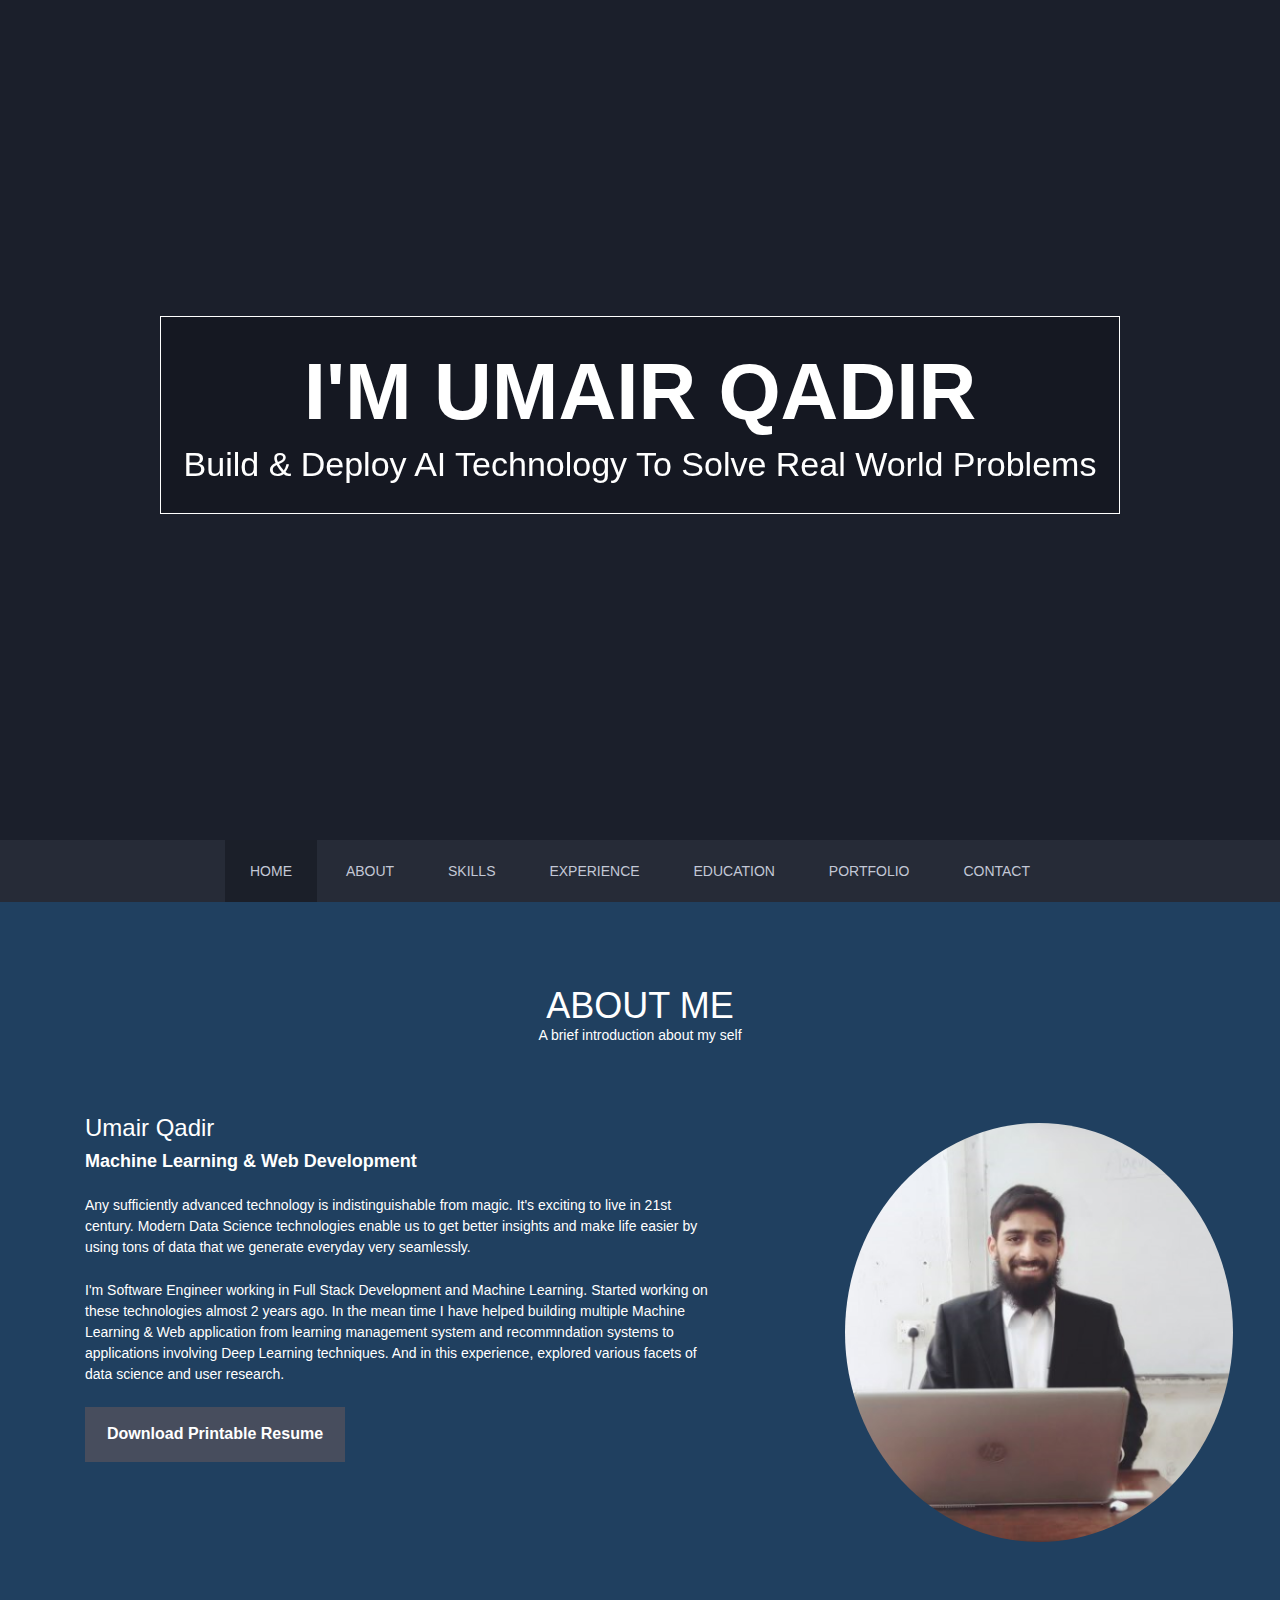
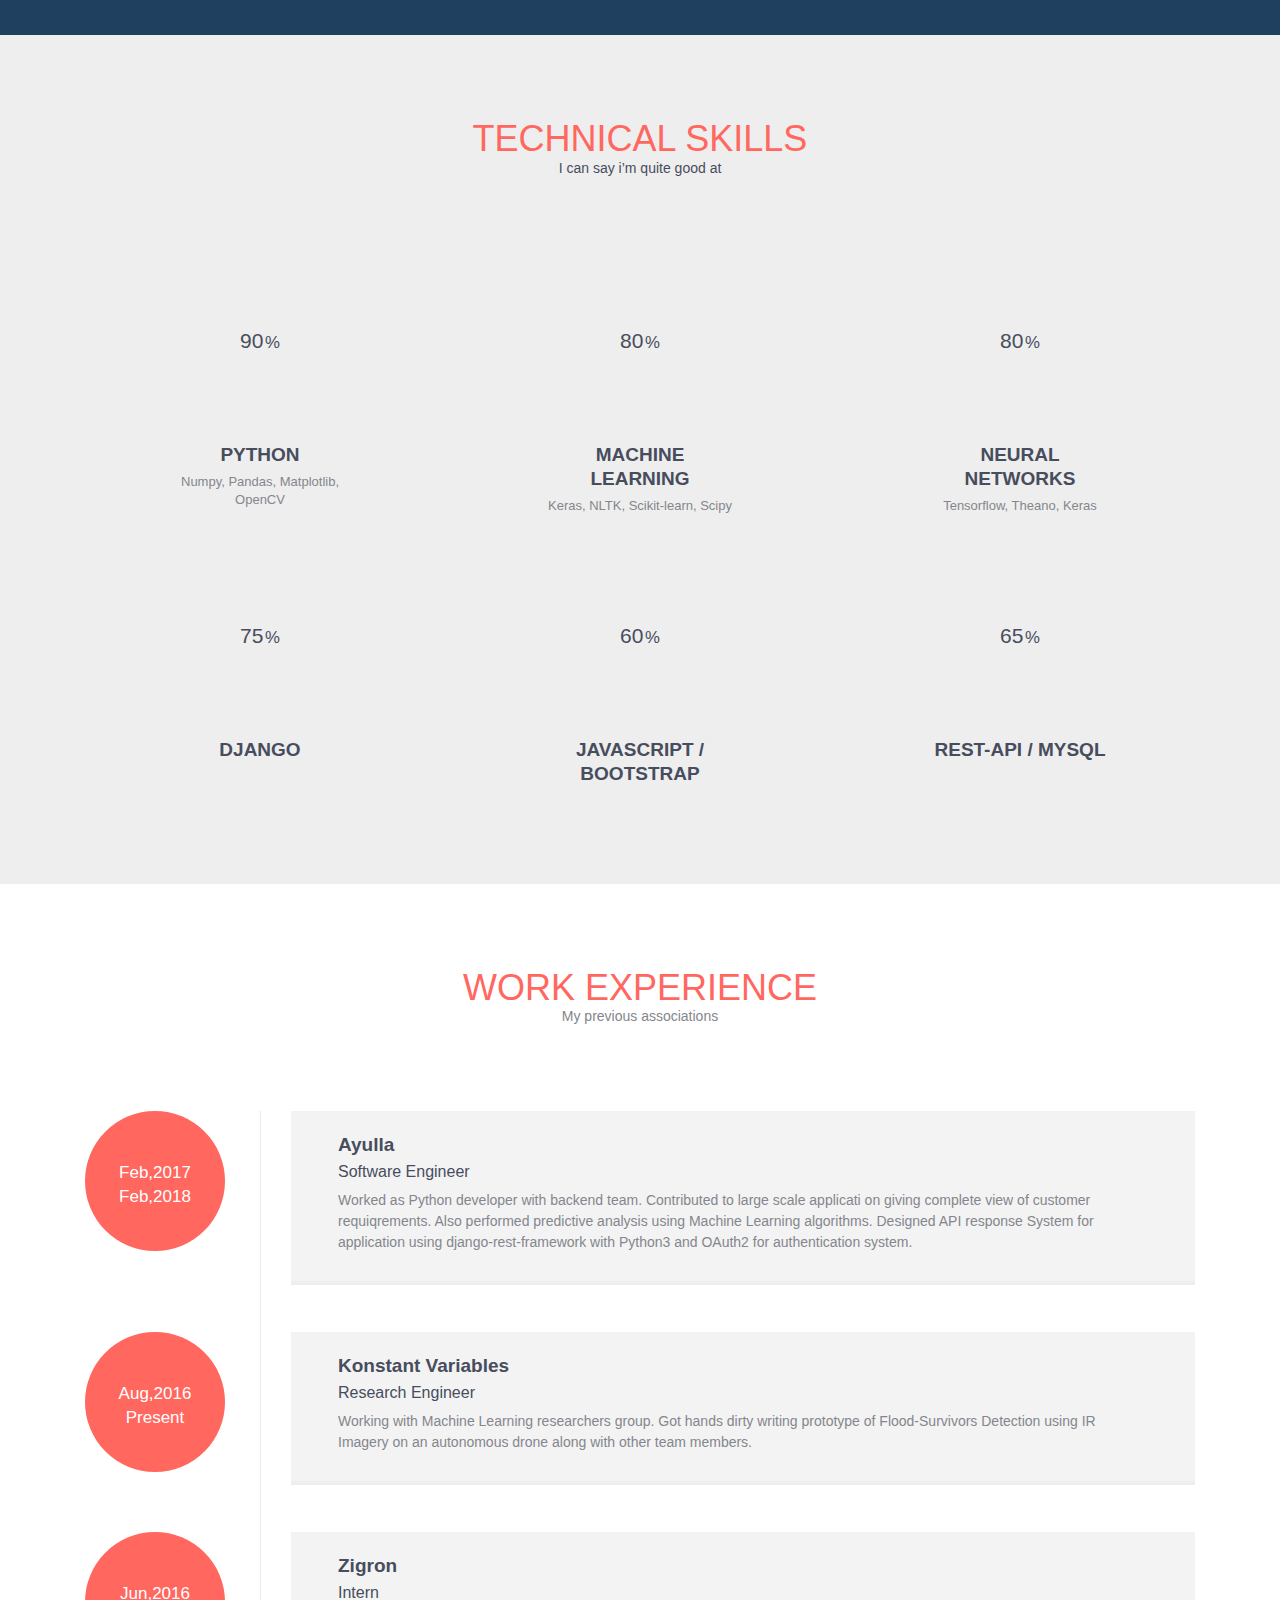
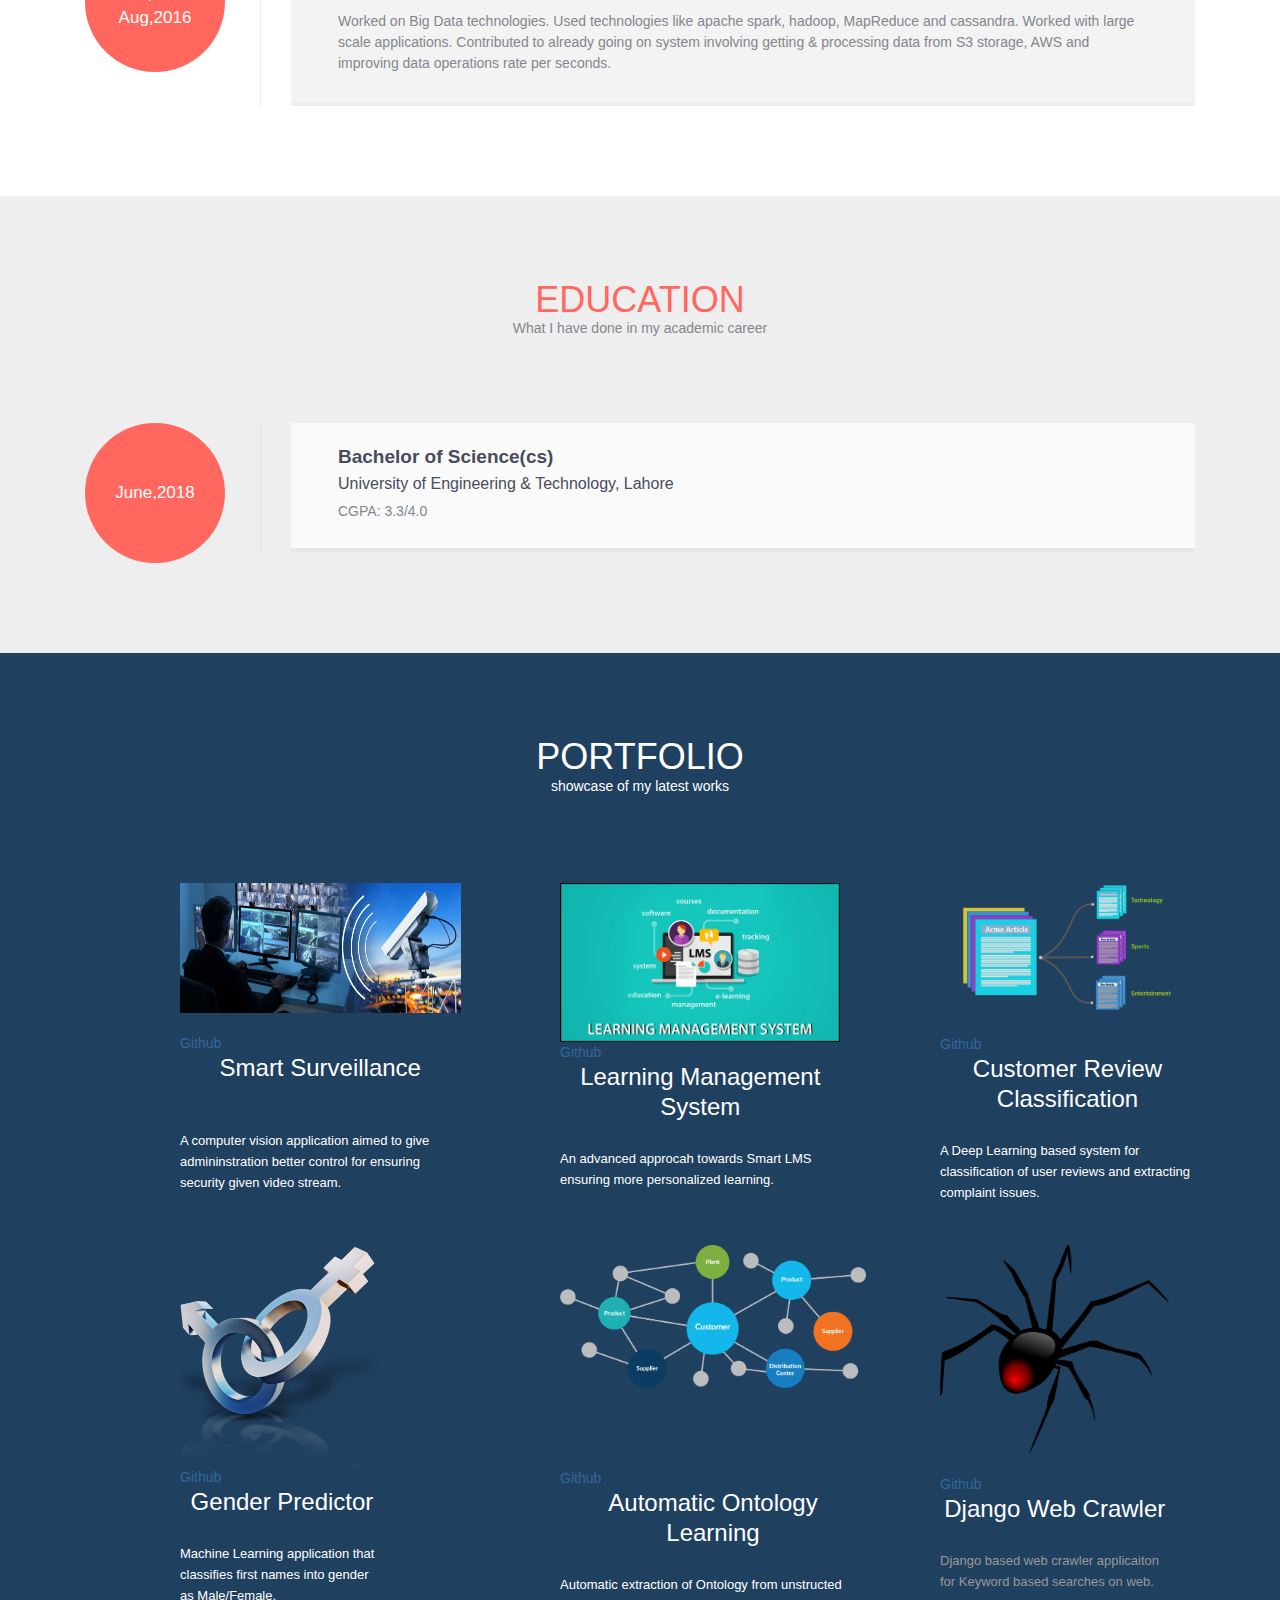
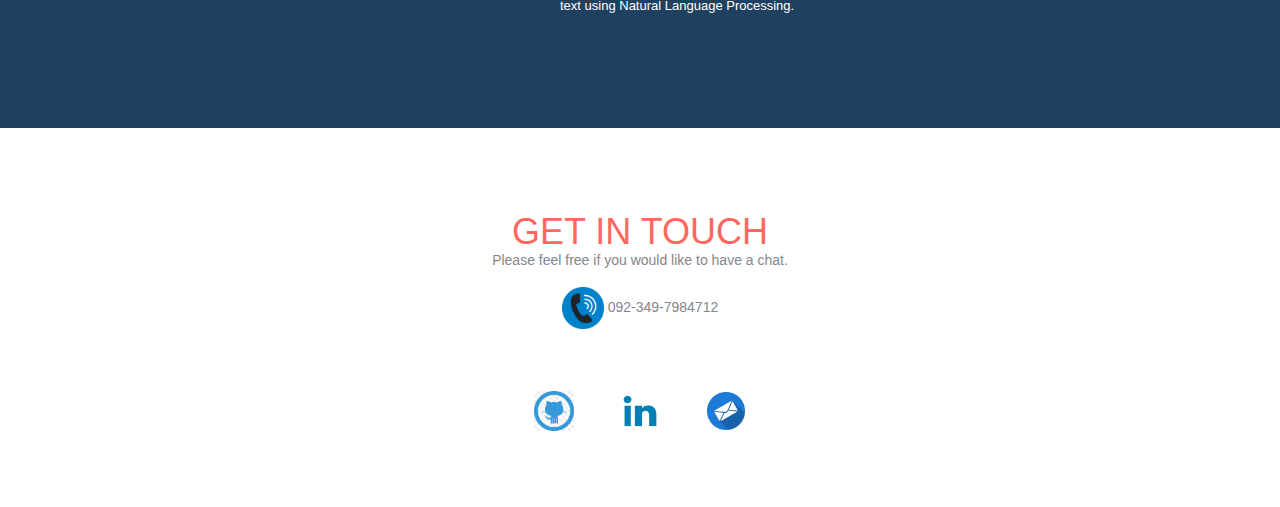
==== commit fa0e81b7: "Update index.html" ====
--- a/index.html
+++ b/index.html
@@ -164,15 +164,15 @@
       </div>
       <div class="row workDetails">
         <div class="col-xs-12 col-sm-3 col-md-2 col-lg-2">
-          <div class="workYear">Jan,2017<br>
-            Mar,2017</div>
+          <div class="workYear">Aug,2016<br>
+            Present</div>
         </div>
         <div class="col-xs-12 col-sm-9 col-md-10 col-lg-10 rightArea">
           <div class="arrowpart"></div>
           <div class="exCon">
             <h4>Konstant Variables</h4>
             <h5>Research Engineer</h5>
-            <p>Worked with Machine Learning researchers group. Got hands dirty writing prototype of Flood-Survivors Detection using IR Imagery on an autonomous drone along with other team members.</p>
+            <p>Working with Machine Learning researchers group. Got hands dirty writing prototype of Flood-Survivors Detection using IR Imagery on an autonomous drone along with other team members.</p>
           </div>
         </div>
       </div>
@@ -234,7 +234,8 @@
                             <div class="portfolio-box-caption">
                                 <div class="portfolio-box-caption-content">
                                     <div class="project-name" style="color:#336699;">
-                                    	Github
+                                    	<br>
+                                    	Github 
                                     </div>
                                 </div>
                             </div>
@@ -273,7 +274,7 @@
                             <div class="portfolio-box-caption">
                                 <div class="portfolio-box-caption-content">
                                     <div class="project-name" style="color:#336699;">
-                                    	Github
+                                    	<br>  Github
                                     </div>
                                 </div>
                             </div>
@@ -327,7 +328,7 @@
                             <div class="portfolio-box-caption">
                                 <div class="portfolio-box-caption-content">
                                     <div class="project-name" style="color:#336699;">
-                                    	Github
+                                    	<br>Github
                                     </div>
                                 </div>
                             </div>
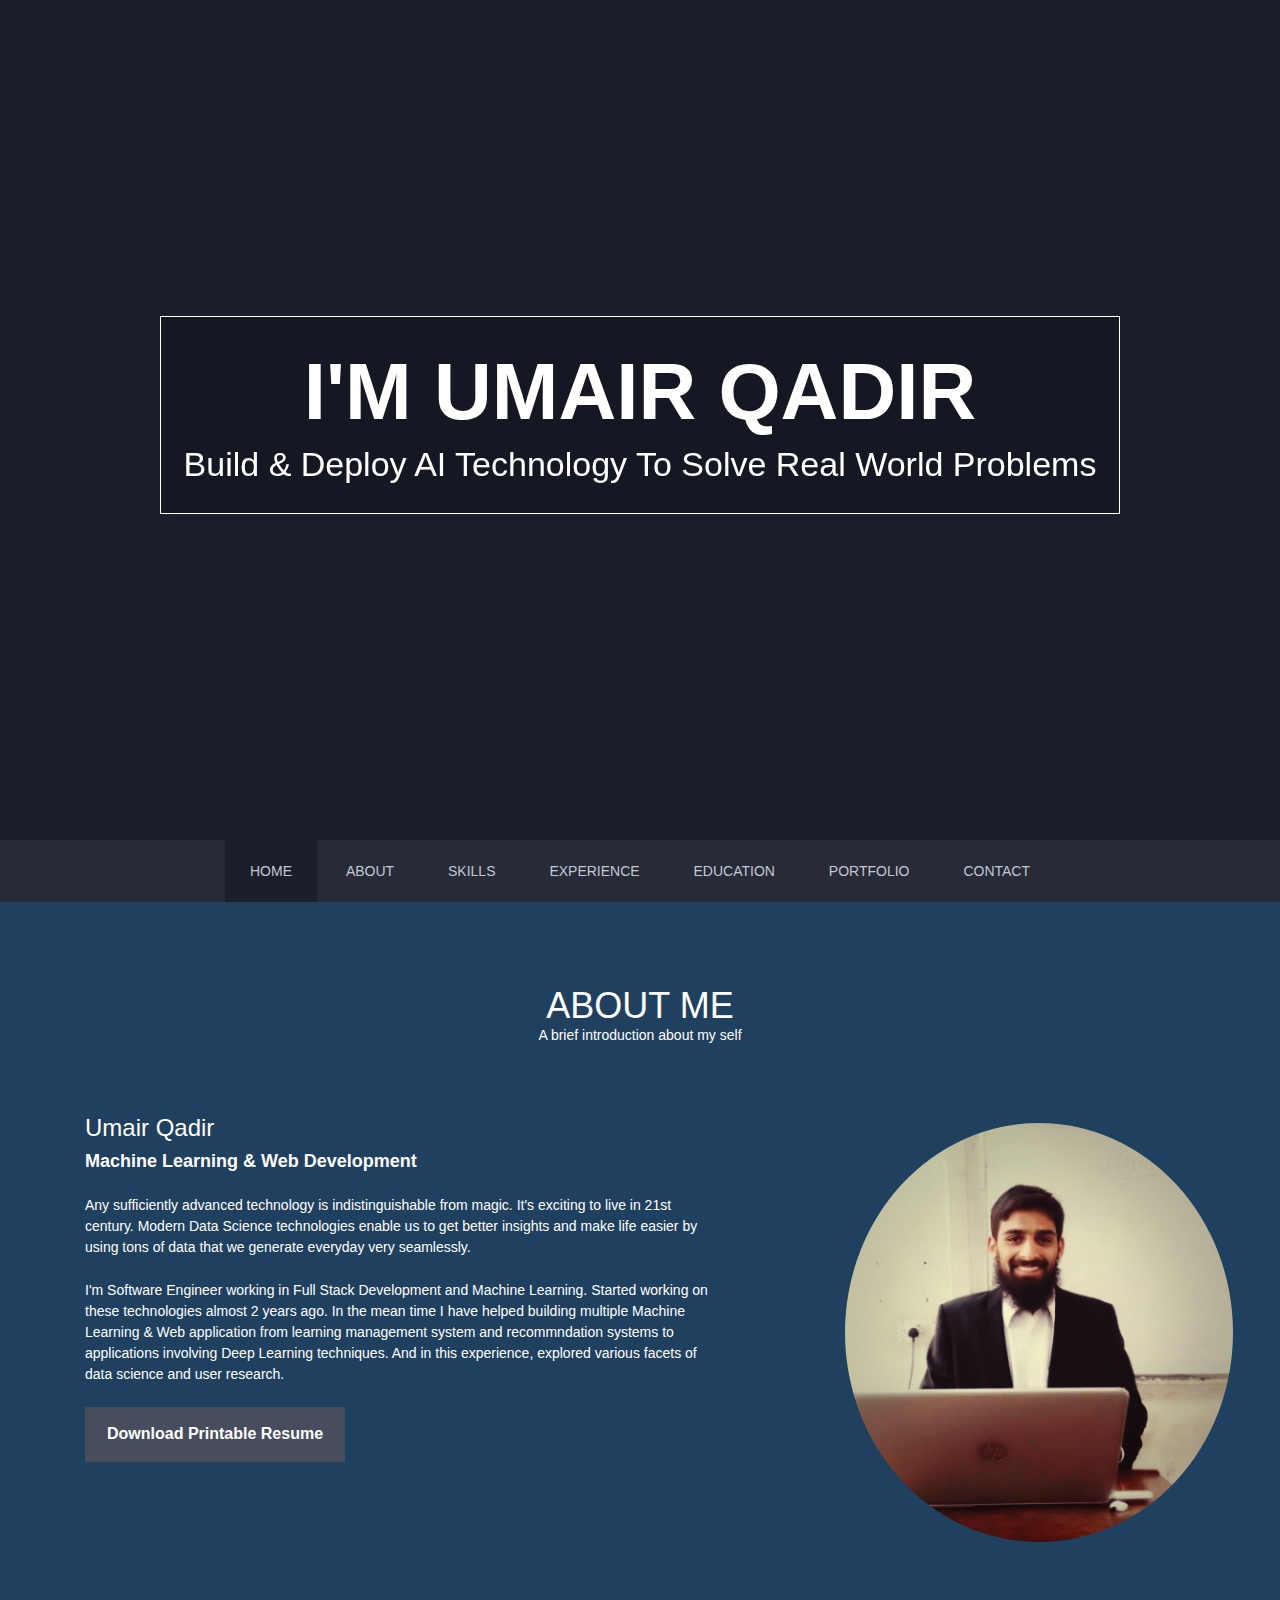
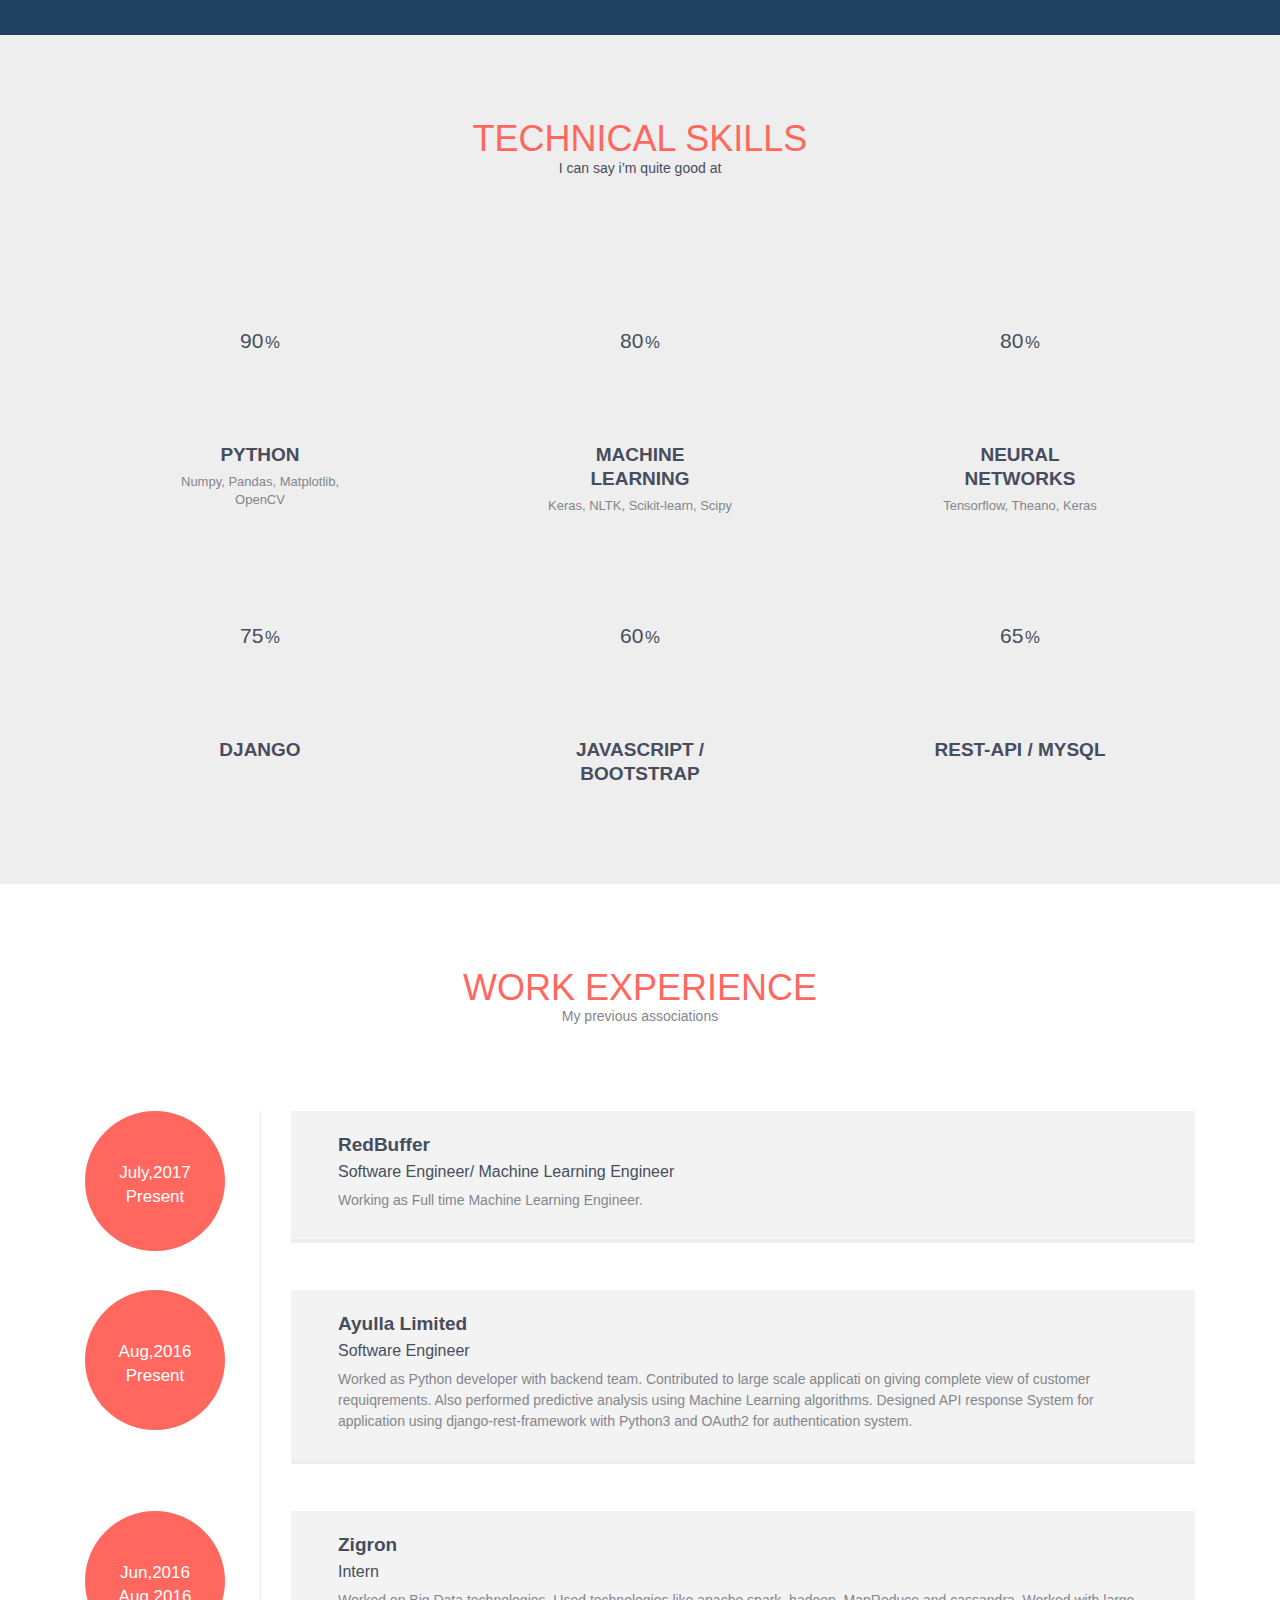
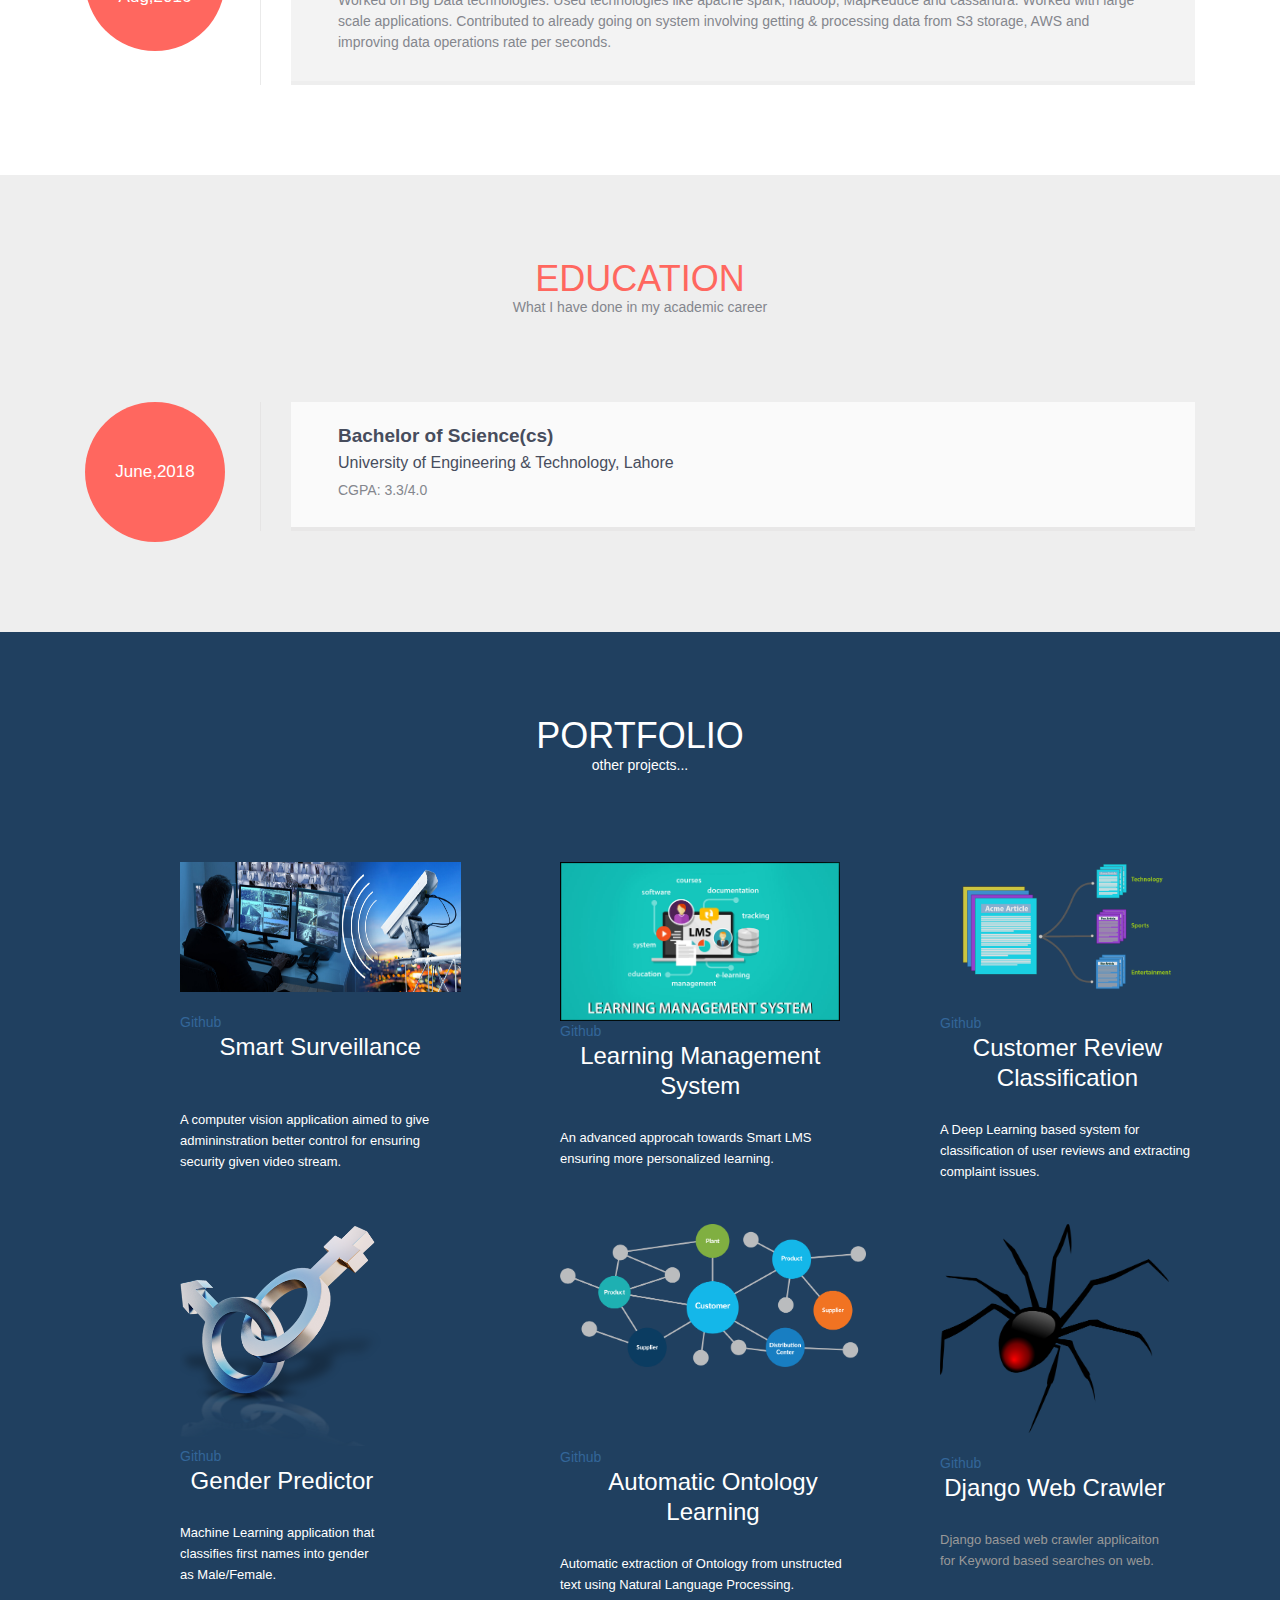
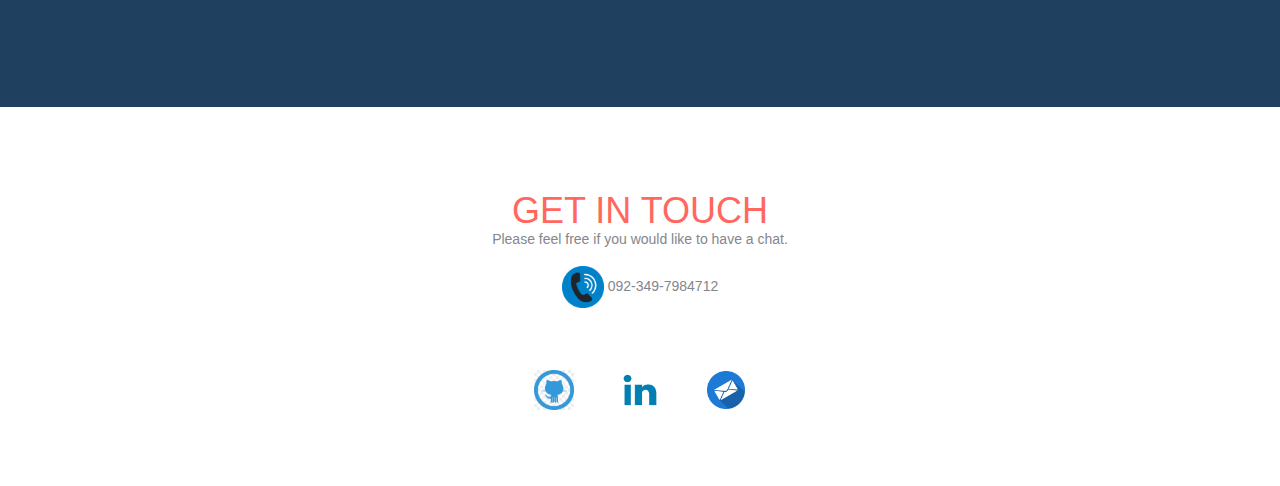
==== commit da6df4b2: "Update index.html" ====
--- a/index.html
+++ b/index.html
@@ -150,15 +150,15 @@
       </div>
       <div class="row workDetails">
         <div class="col-xs-12 col-sm-3 col-md-2 col-lg-2">
-          <div class="workYear">Feb,2017<br>
-            Feb,2018</div>
+          <div class="workYear">July,2017<br>
+            Present</div>
         </div>
         <div class="col-xs-12 col-sm-9 col-md-10 col-lg-10 rightArea">
           <div class="arrowpart"></div>
           <div class="exCon">
-            <h4>Ayulla</h4>
-            <h5>Software Engineer</h5>
-            <p>Worked as Python developer with backend team. Contributed to large scale applicati on giving complete view of customer requiqrements. Also performed predictive analysis using Machine Learning algorithms. Designed API response System for application using django-rest-framework with Python3 and OAuth2 for authentication system.</p>
+            <h4>RedBuffer</h4>
+            <h5>Software Engineer/ Machine Learning Engineer</h5>
+            <p>Working as Full time Machine Learning Engineer.</p>
           </div>
         </div>
       </div>
@@ -170,9 +170,9 @@
         <div class="col-xs-12 col-sm-9 col-md-10 col-lg-10 rightArea">
           <div class="arrowpart"></div>
           <div class="exCon">
-            <h4>Konstant Variables</h4>
-            <h5>Research Engineer</h5>
-            <p>Working with Machine Learning researchers group. Got hands dirty writing prototype of Flood-Survivors Detection using IR Imagery on an autonomous drone along with other team members.</p>
+            <h4>Ayulla Limited</h4>
+            <h5>Software Engineer</h5>
+            <p>Worked as Python developer with backend team. Contributed to large scale applicati on giving complete view of customer requiqrements. Also performed predictive analysis using Machine Learning algorithms. Designed API response System for application using django-rest-framework with Python3 and OAuth2 for authentication system.</p>
           </div>
         </div>
       </div>
@@ -221,7 +221,7 @@
     <div class="container">
       <div class="heading">
         <h2 style="color:#ffffff">Portfolio</h2>
-        <p>showcase of my latest works</p>
+        <p>other projects...</p>
       </div>
        
        <!-- PROJECTS Slides start here...-->
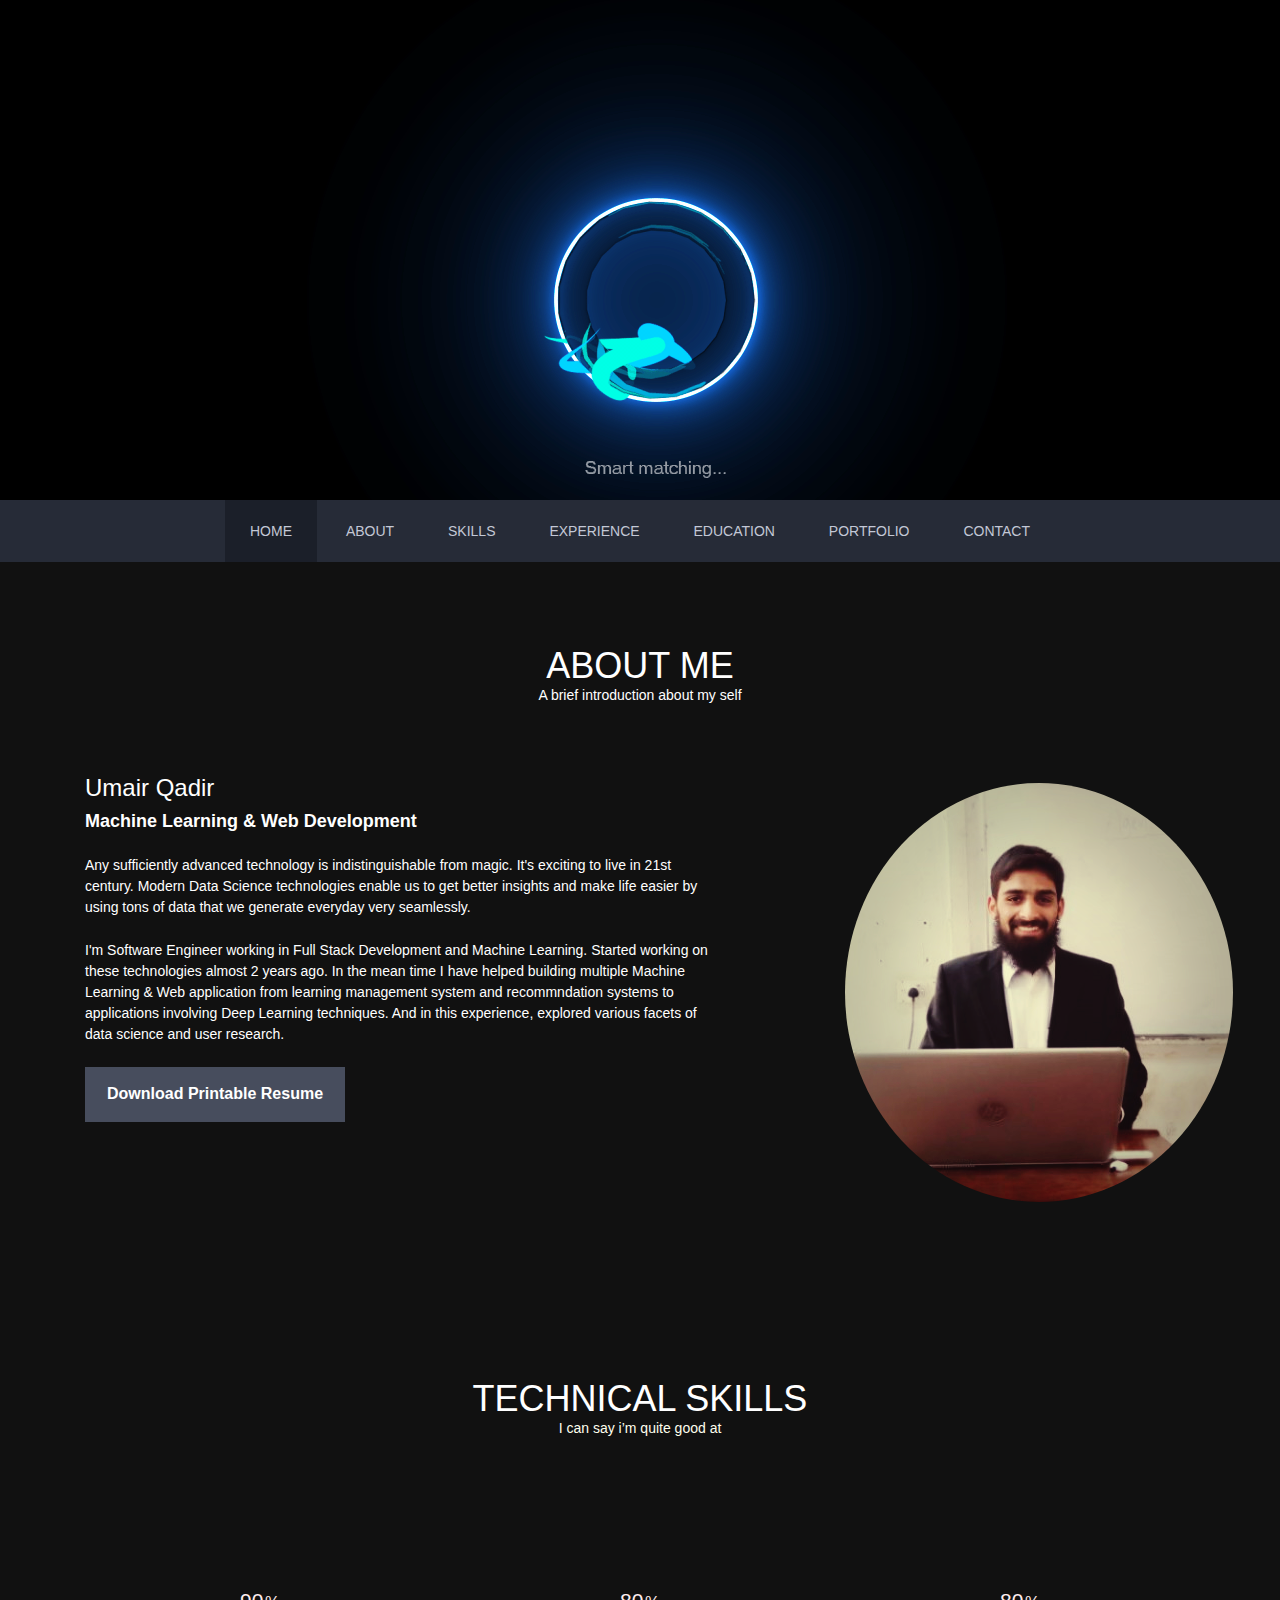
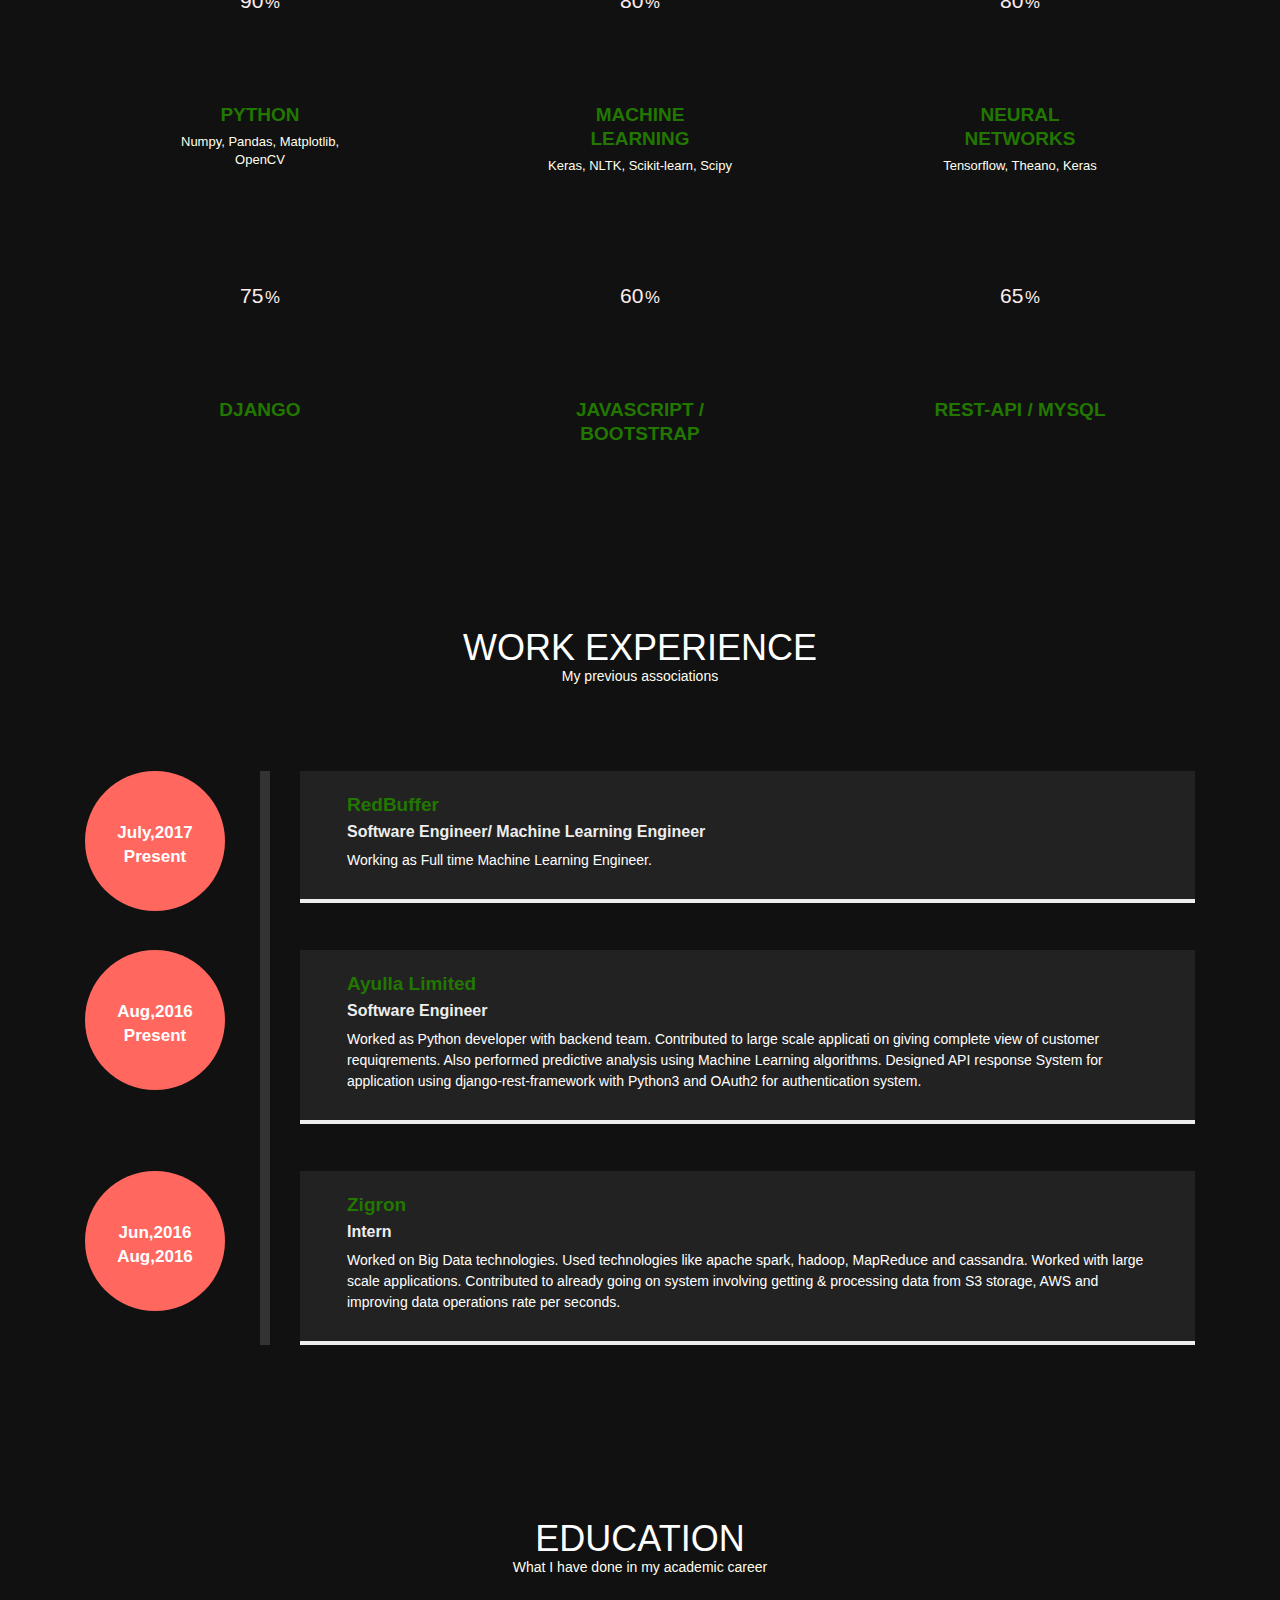
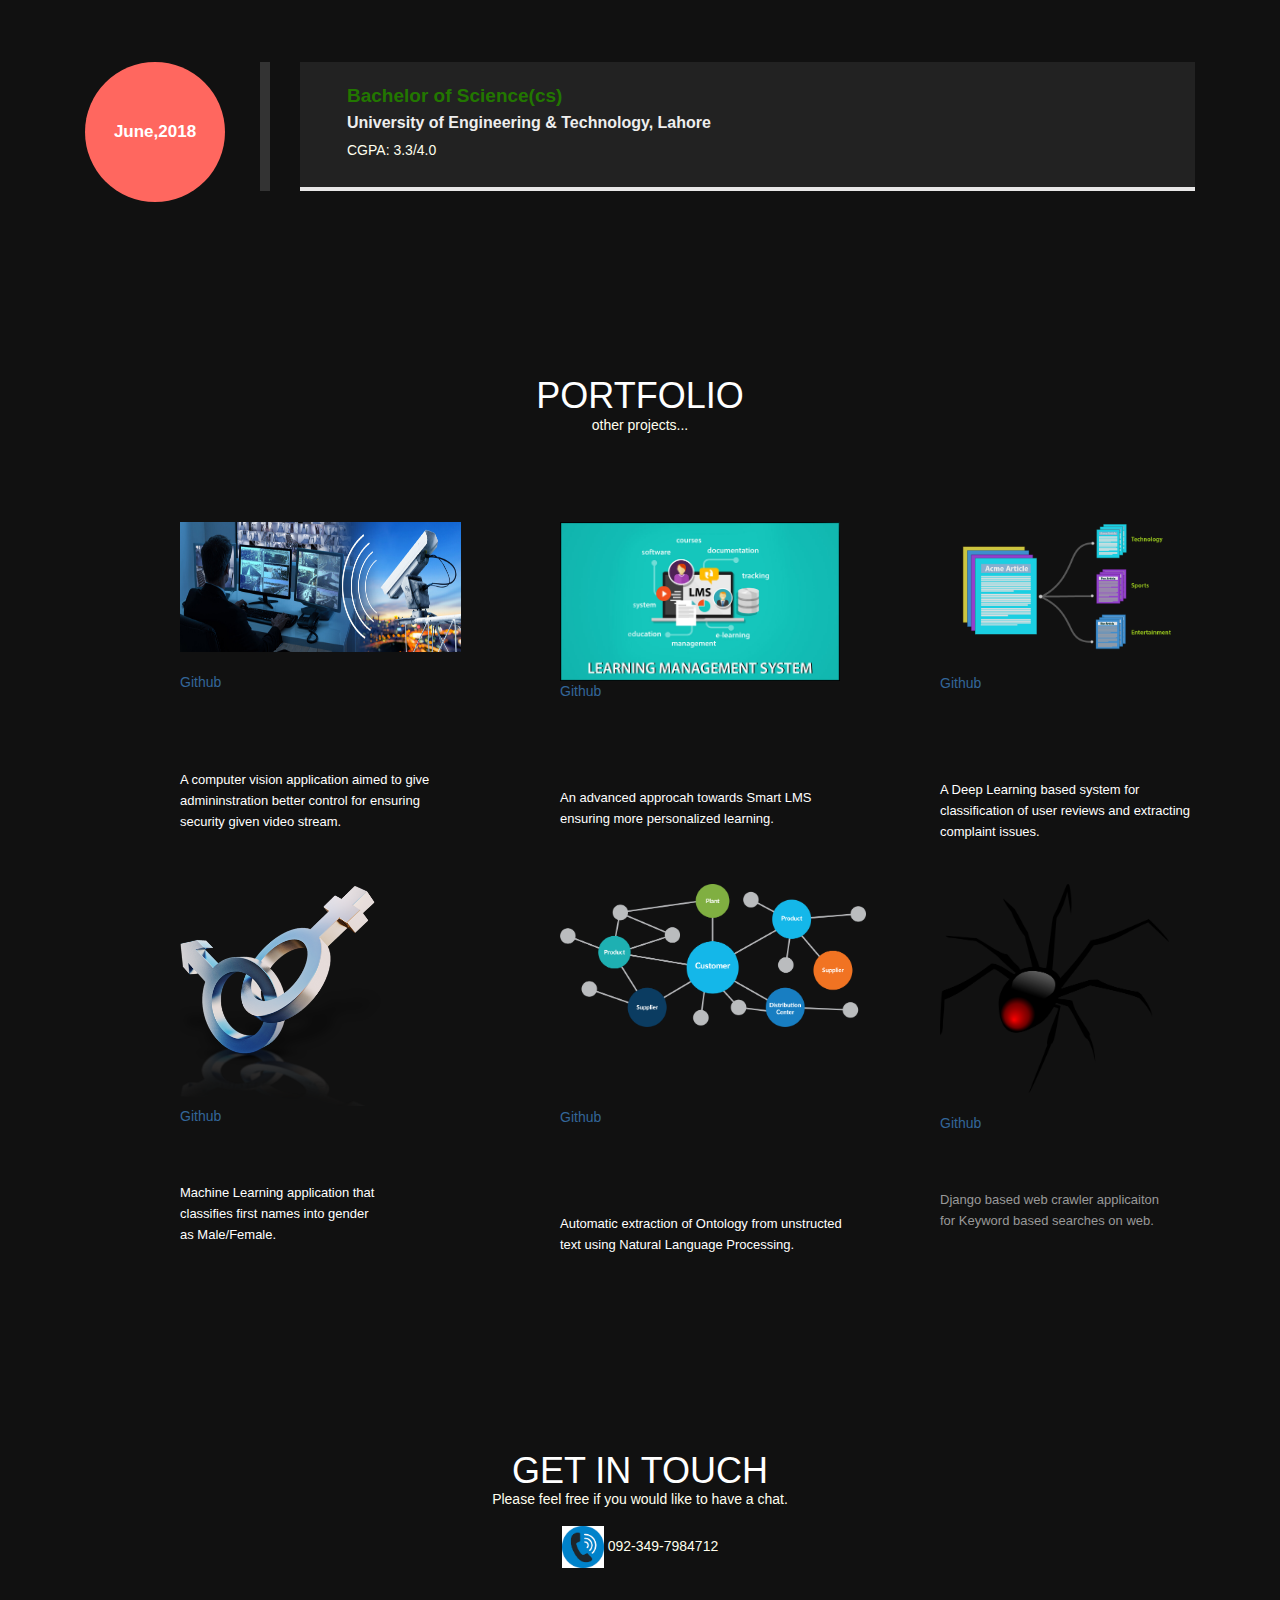
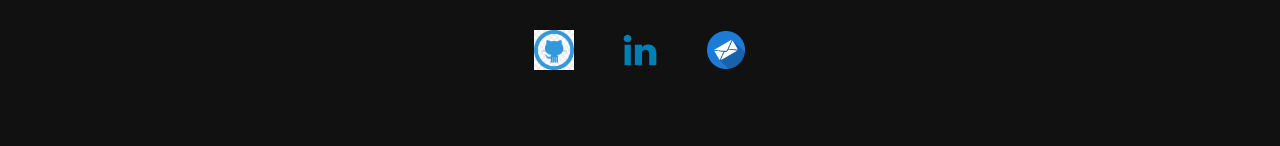
==== commit 55d3e33a: "theme changes" ====
--- a/index.html
+++ b/index.html
@@ -1,465 +1,503 @@
 <!DOCTYPE html>
 <html class=" js no-touch backgroundsize csstransforms3d csstransitions csstransforms" lang="en">
-  <head><meta http-equiv="Content-Type" content="text/html; charset=UTF-8">
-
-    <meta http-equiv="X-UA-Compatible" content="IE=edge,chrome=1">
-    <title>Data Science Portfolio By Umair Qadir</title>
-    <meta name="viewport" content="width=device-width, initial-scale=1.0">
-    <!--main style-->
-    <link rel="stylesheet" type="text/css" media="screen" href="./Portfolio_files/bootstrap.css">
-    <link rel="stylesheet" type="text/css" media="screen" href="./Portfolio_files/style.css">
-    <!--background slider style-->
-    <link rel="stylesheet" type="text/css" href="./Portfolio_files/slideshow.css">
-    <!--google font style-->
-    <link href="./Portfolio_files/css" rel="stylesheet" type="text/css">
-    <!--font-family: 'Open Sans', sans-serif;-->
-    <!-- font css style-->
-    <link rel="stylesheet" href="./Portfolio_files/font-awesome.css">
-    <link rel="stylesheet" href="./Portfolio_files/font-awesome.min.css">
-    <!--for slider style-->
-
-    <script defer src="/Portfolio_files/fontawesome-all.js"></script>
-    <noscript>
+
+<head>
+  <meta http-equiv="Content-Type" content="text/html; charset=UTF-8">
+
+  <meta http-equiv="X-UA-Compatible" content="IE=edge,chrome=1">
+  <title>Umair Qadir</title>
+  <meta name="viewport" content="width=device-width, initial-scale=1.0">
+  <!--main style-->
+  <link rel="stylesheet" type="text/css" media="screen" href="./Portfolio_files/bootstrap.css">
+  <link rel="stylesheet" type="text/css" media="screen" href="./Portfolio_files/style.css">
+  <!--background slider style-->
+  <link rel="stylesheet" type="text/css" href="./Portfolio_files/slideshow.css">
+  <!--google font style-->
+  <link href="./Portfolio_files/css" rel="stylesheet" type="text/css">
+  <!--font-family: 'Open Sans', sans-serif;-->
+  <!-- font css style-->
+  <link rel="stylesheet" href="./Portfolio_files/font-awesome.css">
+  <link rel="stylesheet" href="./Portfolio_files/font-awesome.min.css">
+  <!--for slider style-->
+
+  <script defer src="/Portfolio_files/fontawesome-all.js"></script>
+  <noscript>
     &lt;link rel="stylesheet" type="text/css" href="css/fallback.css" /&gt;
-    </noscript>
-
-    <link rel="stylesheet" type="text/css" href="css/fallback.css" />
-  </head>
+  </noscript>
+
+  <link rel="stylesheet" type="text/css" href="css/fallback.css" />
+</head>
+
 <body>
-<!--wrapper start-->
-<div class="wrapper" id="wrapper">
-  <header>
-    <!--banner start-->
-    <div class="banner row" id="banner" style="width: 1349px; height: 536px;">
-      <div class="col-xs-12 col-sm-12 col-md-12 col-lg-12 noPadd" style="height:100%">
-        <!--background slide show start-->
-         <ul class="cb-slideshow">
-          <li><span>Image 01</span></li>
-          <li><span>Image 02</span></li>
-        </ul>
-        <!--background slide show end-->
-      </div>
-    </div>
-    <!--banner end-->
-    <div class="bannerText container">
-      <h1>I'm Umair Qadir</h1>
-      <h2>Build &amp; Deploy AI Technology To Solve Real World Problems</h2>
-    </div>
-    <!--menu start-->
-    <div class="menu">
-      <div class="navbar-wrapper stuckMenu" style="position: relative; top: 0px;">
-        <div class="container">
-          <div class="navwrapper">
-            <div class="navbar navbar-inverse navbar-static-top">
-              <div class="container">
-                <div class="navbar-header">
-                  <button type="button" class="navbar-toggle" data-toggle="collapse" data-target=".navbar-collapse"> <span class="icon-bar"></span> <span class="icon-bar"></span> <span class="icon-bar"></span> </button>
-                  <a class="navbar-brand" href="./Portfolio_files/#">Menu</a> </div>
-                <div class="navbar-collapse collapse">
-                  <ul class="nav navbar-nav">
-                    <li class="menuItem active"><a href="#wrapper">Home</a></li>
-                    <li class="menuItem"><a href="#aboutme">About</a></li>
-                    <li class="menuItem"><a href="#technical">Skills</a></li>
-                    <li class="menuItem"><a href="#exprience">Experience</a></li>
-                    <li class="menuItem"><a href="#education">Education</a></li>
-                    <li class="menuItem"><a href="#protfolio">Portfolio</a></li>
-                    <li class="menuItem"><a href="#contact">Contact</a></li>
-                  </ul>
+  <!--wrapper start-->
+  <div class="wrapper" id="wrapper">
+    <header>
+      <!--banner start-->
+      <div id="banner" style="width: 1351px; height: 500px; background: #000; padding-left: 20%;">
+        <img src="./Portfolio_files/smart_match.gif">
+      </div>
+      <!--banner end-->
+      <!--menu start-->
+      <div class="menu">
+        <div class="navbar-wrapper stuckMenu" style="position: relative; top: 0px;">
+          <div class="container">
+            <div class="navwrapper">
+              <div class="navbar navbar-inverse navbar-static-top">
+                <div class="container">
+                  <div class="navbar-header">
+                    <button type="button" class="navbar-toggle" data-toggle="collapse" data-target=".navbar-collapse">
+                      <span class="icon-bar"></span> <span class="icon-bar"></span> <span class="icon-bar"></span>
+                    </button>
+                    <a class="navbar-brand" href="./Portfolio_files/#">Menu</a> </div>
+                  <div class="navbar-collapse collapse">
+                    <ul class="nav navbar-nav">
+                      <li class="menuItem active"><a href="#wrapper">Home</a></li>
+                      <li class="menuItem"><a href="#aboutme">About</a></li>
+                      <li class="menuItem"><a href="#technical">Skills</a></li>
+                      <li class="menuItem"><a href="#exprience">Experience</a></li>
+                      <li class="menuItem"><a href="#education">Education</a></li>
+                      <li class="menuItem"><a href="#protfolio">Portfolio</a></li>
+                      <li class="menuItem"><a href="#contact">Contact</a></li>
+                    </ul>
+                  </div>
                 </div>
               </div>
             </div>
-          </div>
-          <!-- End Navbar -->
-        </div>
-      </div>
-    </div>
-    <!--menu end-->
-  </header>
-  <!--about me start-->
-  <section class="aboutme" id="aboutme" style="background: #204060">
-    <div class="container">
-      <div class="heading">
-        <h2>About me</h2>
-        <p>A brief introduction about my self</p> 
-      </div>
-      <div class="row">
-        <div class=" col-xs-12 col-sm-12 col-md-7 col-lg-7">
-          <h3>Umair Qadir</h3>
-          <h4 class="subHeading">Machine Learning &amp; Web Development</h4>
-          <p>Any sufficiently advanced technology is indistinguishable from magic. It's exciting to live in 21st century. Modern Data Science technologies enable us to get better insights and make life easier by using tons of data that we generate everyday very seamlessly.</p>
-
-          <p>I'm Software Engineer working in Full Stack Development and Machine Learning. Started working on these technologies almost 2 years ago. In the mean time I have helped building multiple Machine Learning &amp; Web application from learning management system and recommndation systems to applications involving Deep Learning techniques. And in this experience, explored various facets of data science and user research. </p>
-          <a href="https://docs.google.com/document/d/1shpQXBMbo6AM1uNjCO7AKMh48FtuTJgVb_P7oJv4Nok/edit?usp=sharing" class="bntDownload" target="_blank">Download Printable Resume</a> </div>
-        <div class=" col-xs-12 col-sm-12 col-md-4 col-lg-4 col-md-offset-1 col-lg-offset-1 proPic"> <img src="./Portfolio_files/umair.PNG" alt="" class="img-circle topmar"> </div>
-      </div>
-    </div>
-  </section>
-  <!--about me end-->
-  <!--technical start-->
-  <section class="technical" id="technical" >
-    <div class="container">
-      <div class="heading">
-        <h2>Technical Skills</h2>
-        <p>I can say i’m quite good at</p>
-      </div>
-      <div class="row">
-        <div class=" col-xs-12 col-sm-4 col-md-4 col-lg-4 skillsArea">
-          <div class=" col-xs-12 col-sm-6 col-md-6 col-lg-6 skills"> <span class="chart skilBg" data-percent="90"> <span class="percent">90</span> <canvas height="152" width="152"></canvas></span>
-            <h4>Python</h4>
-            <p>Numpy, Pandas, Matplotlib, OpenCV</p>
-          </div>
-        </div>
-        <div class=" col-xs-12 col-sm-4 col-md-4 col-lg-4 skillsArea">
-          <div class=" col-xs-12 col-sm-6 col-md-6 col-lg-6 skills"> <span class="chart skilBg" data-percent="80"> <span class="percent">80</span> <canvas height="152" width="152"></canvas></span>
-            <h4>Machine Learning</h4>
-            <p>Keras, NLTK, Scikit-learn, Scipy</p>
-          </div>
-        </div>
-        <div class=" col-xs-12 col-sm-4 col-md-4 col-lg-4 skillsArea">
-          <div class=" col-xs-12 col-sm-6 col-md-6 col-lg-6 skills"> <span class="chart skilBg" data-percent="80"> <span class="percent">80</span> <canvas height="152" width="152"></canvas></span>
-            <h4>Neural Networks</h4>
-            <p>Tensorflow, Theano, Keras</p>
-          </div>
-        </div>
-        <div class=" col-xs-12 col-sm-4 col-md-4 col-lg-4 skillsArea">
-          <div class=" col-xs-12 col-sm-6 col-md-6 col-lg-6 skills"> <span class="chart skilBg" data-percent="75"> <span class="percent">75</span> <canvas height="152" width="152"></canvas></span>
-            <h4>Django</h4>
-            <p></p>
-          </div>
-        </div>
-        <div class=" col-xs-12 col-sm-4 col-md-4 col-lg-4 skillsArea">
-          <div class=" col-xs-12 col-sm-6 col-md-6 col-lg-6 skills"> <span class="chart skilBg" data-percent="60"> <span class="percent">60</span> <canvas height="152" width="152"></canvas></span>
-            <h4>JavaScript / Bootstrap</h4>
-          </div>
-        </div>
-        <div class=" col-xs-12 col-sm-4 col-md-4 col-lg-4 skillsArea">
-          <div class=" col-xs-12 col-sm-6 col-md-6 col-lg-6 skills"> <span class="chart skilBg" data-percent="65"> <span class="percent">65</span> <canvas height="152" width="152"></canvas></span>
-            <h4>REST-API / MYSQL</h4>
-          </div>
-        </div>
-      </div>
-    </div>
-  </section>
-  <!--technical end-->
-  <!--exprience start-->
-  <section class="exprience" id="exprience">
-    <div class="container">
-      <div class="heading">
-        <h2>Work Experience</h2>
-        <p>My previous associations</p>
-      </div>
-      <div class="row workDetails">
-        <div class="col-xs-12 col-sm-3 col-md-2 col-lg-2">
-          <div class="workYear">July,2017<br>
-            Present</div>
-        </div>
-        <div class="col-xs-12 col-sm-9 col-md-10 col-lg-10 rightArea">
-          <div class="arrowpart"></div>
-          <div class="exCon">
-            <h4>RedBuffer</h4>
-            <h5>Software Engineer/ Machine Learning Engineer</h5>
-            <p>Working as Full time Machine Learning Engineer.</p>
-          </div>
-        </div>
-      </div>
-      <div class="row workDetails">
-        <div class="col-xs-12 col-sm-3 col-md-2 col-lg-2">
-          <div class="workYear">Aug,2016<br>
-            Present</div>
-        </div>
-        <div class="col-xs-12 col-sm-9 col-md-10 col-lg-10 rightArea">
-          <div class="arrowpart"></div>
-          <div class="exCon">
-            <h4>Ayulla Limited</h4>
-            <h5>Software Engineer</h5>
-            <p>Worked as Python developer with backend team. Contributed to large scale applicati on giving complete view of customer requiqrements. Also performed predictive analysis using Machine Learning algorithms. Designed API response System for application using django-rest-framework with Python3 and OAuth2 for authentication system.</p>
-          </div>
-        </div>
-      </div>
-      <div class="row workDetails">
-        <div class="col-xs-12 col-sm-3 col-md-2 col-lg-2">
-          <div class="workYear">Jun,2016<br>
-            Aug,2016</div>
-        </div>
-        <div class="col-xs-12 col-sm-9 col-md-10 col-lg-10 rightArea">
-          <div class="arrowpart"></div>
-          <div class="exCon">
-            <h4>Zigron</h4>
-            <h5>Intern</h5>
-            <p>Worked on Big Data technologies. Used technologies like apache spark, hadoop, MapReduce and cassandra. Worked with large scale applications. Contributed to already going on system involving getting &amp; processing data from S3 storage, AWS and improving data operations rate per seconds.</p>
-          </div>
-        </div>
-      </div>
-    </div>
-  </section>
-  <!--exprience end-->
-  <!--education start-->
-  <section class="education" id="education">
-    <div class="container">
-      <div class="heading">
-        <h2>Education</h2>
-        <p>What I have done in my academic career</p>
-      </div>
-      <div class="row workDetails">
-        <div class="col-xs-12 col-sm-3 col-md-2 col-lg-2">
-          <div class="workYear">June,2018</div>
-        </div>
-        <div class="col-xs-12 col-sm-9 col-md-10 col-lg-10 rightArea">
-          <div class="arrowpart"></div>
-          <div class="exCon">
-            <h4>Bachelor of Science(cs)</h4>
-            <h5>University of Engineering &amp; Technology, Lahore</h5>
-            <p>CGPA: 3.3/4.0</p>
-          </div>
-        </div>
-      </div>
-    </div>
-  </section>
-  <!--education end-->
-  <!--protfolio start-->
-  <section class="protfolio" id="protfolio" style="background: #204060">
-    <div class="container">
-      <div class="heading">
-        <h2 style="color:#ffffff">Portfolio</h2>
-        <p>other projects...</p>
-      </div>
-       
-       <!-- PROJECTS Slides start here...-->
-      <div class="container-fluid">
-            <div class="row no-gutter">
-                <div class="col-lg-3 col-lg-offset-1 coldcol-sm-4">
-                    <div style="width :110%">
-                        <a href="https://github.com/umairqadir97/Autonomous-Security-Surveillance-Firearm-Detection-System" class="portfolio-box" target="_blank">
-                            <img src="./Portfolio_files/smart_surveillance.png" class="img-responsive" alt="" style="height:130px">
-                            <div class="portfolio-box-caption">
-                                <div class="portfolio-box-caption-content">
-                                    <div class="project-name" style="color:#336699;">
-                                    	<br>
-                                    	Github 
-                                    </div>
-                                </div>
-                            </div>
-                        </a>
-                        <h3 style="text-align: center">Smart Surveillance</h3><br>
-                        <p class="text-muted" style="font-size: small;color: #fff"> <br>A computer vision application aimed to give admininstration better control for ensuring security given video stream.</p>
-                        <!--b class="text-muted">Accepted Poster at IEEE Viz Conference 2015!</b-->
+            <!-- End Navbar -->
+          </div>
+        </div>
+      </div>
+      <!--menu end-->
+    </header>
+    <!--about me start-->
+    <section class="aboutme" id="aboutme" style="background: #111">
+      <div class="container">
+        <div class="heading">
+          <h2>About me</h2>
+          <p>A brief introduction about my self</p>
+        </div>
+        <div class="row">
+          <div class=" col-xs-12 col-sm-12 col-md-7 col-lg-7">
+            <h3>Umair Qadir</h3>
+            <h4 class="subHeading">Machine Learning &amp; Web Development</h4>
+            <p>Any sufficiently advanced technology is indistinguishable from magic. It's exciting to live in 21st
+              century. Modern Data Science technologies enable us to get better insights and make life easier by using
+              tons of data that we generate everyday very seamlessly.</p>
+
+            <p>I'm Software Engineer working in Full Stack Development and Machine Learning. Started working on these
+              technologies almost 2 years ago. In the mean time I have helped building multiple Machine Learning &amp;
+              Web application from learning management system and recommndation systems to applications involving Deep
+              Learning techniques. And in this experience, explored various facets of data science and user research.
+            </p>
+            <a href="https://docs.google.com/document/d/1shpQXBMbo6AM1uNjCO7AKMh48FtuTJgVb_P7oJv4Nok/edit?usp=sharing"
+              class="bntDownload" target="_blank">Download Printable Resume</a>
+          </div>
+          <div class=" col-xs-12 col-sm-12 col-md-4 col-lg-4 col-md-offset-1 col-lg-offset-1 proPic"> <img
+              src="./Portfolio_files/umair.PNG" alt="" class="img-circle topmar"> </div>
+        </div>
+      </div>
+    </section>
+    <!--about me end-->
+    <!--technical start-->
+    <section class="technical" id="technical">
+      <div class="container">
+        <div class="heading">
+          <h2>Technical Skills</h2>
+          <p>I can say i’m quite good at</p>
+        </div>
+        <div class="row">
+          <div class=" col-xs-12 col-sm-4 col-md-4 col-lg-4 skillsArea">
+            <div class=" col-xs-12 col-sm-6 col-md-6 col-lg-6 skills"> <span class="chart skilBg" data-percent="90">
+                <span class="percent">90</span> <canvas height="152" width="152"></canvas></span>
+              <h4>Python</h4>
+              <p>Numpy, Pandas, Matplotlib, OpenCV</p>
+            </div>
+          </div>
+          <div class=" col-xs-12 col-sm-4 col-md-4 col-lg-4 skillsArea">
+            <div class=" col-xs-12 col-sm-6 col-md-6 col-lg-6 skills"> <span class="chart skilBg" data-percent="80">
+                <span class="percent">80</span> <canvas height="152" width="152"></canvas></span>
+              <h4>Machine Learning</h4>
+              <p>Keras, NLTK, Scikit-learn, Scipy</p>
+            </div>
+          </div>
+          <div class=" col-xs-12 col-sm-4 col-md-4 col-lg-4 skillsArea">
+            <div class=" col-xs-12 col-sm-6 col-md-6 col-lg-6 skills"> <span class="chart skilBg" data-percent="80">
+                <span class="percent">80</span> <canvas height="152" width="152"></canvas></span>
+              <h4>Neural Networks</h4>
+              <p>Tensorflow, Theano, Keras</p>
+            </div>
+          </div>
+          <div class=" col-xs-12 col-sm-4 col-md-4 col-lg-4 skillsArea">
+            <div class=" col-xs-12 col-sm-6 col-md-6 col-lg-6 skills"> <span class="chart skilBg" data-percent="75">
+                <span class="percent">75</span> <canvas height="152" width="152"></canvas></span>
+              <h4>Django</h4>
+              <p></p>
+            </div>
+          </div>
+          <div class=" col-xs-12 col-sm-4 col-md-4 col-lg-4 skillsArea">
+            <div class=" col-xs-12 col-sm-6 col-md-6 col-lg-6 skills"> <span class="chart skilBg" data-percent="60">
+                <span class="percent">60</span> <canvas height="152" width="152"></canvas></span>
+              <h4>JavaScript / Bootstrap</h4>
+            </div>
+          </div>
+          <div class=" col-xs-12 col-sm-4 col-md-4 col-lg-4 skillsArea">
+            <div class=" col-xs-12 col-sm-6 col-md-6 col-lg-6 skills"> <span class="chart skilBg" data-percent="65">
+                <span class="percent">65</span> <canvas height="152" width="152"></canvas></span>
+              <h4>REST-API / MYSQL</h4>
+            </div>
+          </div>
+        </div>
+      </div>
+    </section>
+    <!--technical end-->
+    <!--exprience start-->
+    <section class="exprience" id="exprience">
+      <div class="container">
+        <div class="heading">
+          <h2>Work Experience</h2>
+          <p>My previous associations</p>
+        </div>
+        <div class="row workDetails">
+          <div class="col-xs-12 col-sm-3 col-md-2 col-lg-2">
+            <div class="workYear">July,2017<br>
+              Present</div>
+          </div>
+          <div class="col-xs-12 col-sm-9 col-md-10 col-lg-10 rightArea">
+            <div class="arrowpart"></div>
+            <div class="exCon">
+              <h4>RedBuffer</h4>
+              <h5>Software Engineer/ Machine Learning Engineer</h5>
+              <p>Working as Full time Machine Learning Engineer.</p>
+            </div>
+          </div>
+        </div>
+        <div class="row workDetails">
+          <div class="col-xs-12 col-sm-3 col-md-2 col-lg-2">
+            <div class="workYear">Aug,2016<br>
+              Present</div>
+          </div>
+          <div class="col-xs-12 col-sm-9 col-md-10 col-lg-10 rightArea">
+            <div class="arrowpart"></div>
+            <div class="exCon">
+              <h4>Ayulla Limited</h4>
+              <h5>Software Engineer</h5>
+              <p>Worked as Python developer with backend team. Contributed to large scale applicati on giving complete
+                view of customer requiqrements. Also performed predictive analysis using Machine Learning algorithms.
+                Designed API response System for application using django-rest-framework with Python3 and OAuth2 for
+                authentication system.</p>
+            </div>
+          </div>
+        </div>
+        <div class="row workDetails">
+          <div class="col-xs-12 col-sm-3 col-md-2 col-lg-2">
+            <div class="workYear">Jun,2016<br>
+              Aug,2016</div>
+          </div>
+          <div class="col-xs-12 col-sm-9 col-md-10 col-lg-10 rightArea">
+            <div class="arrowpart"></div>
+            <div class="exCon">
+              <h4>Zigron</h4>
+              <h5>Intern</h5>
+              <p>Worked on Big Data technologies. Used technologies like apache spark, hadoop, MapReduce and cassandra.
+                Worked with large scale applications. Contributed to already going on system involving getting &amp;
+                processing data from S3 storage, AWS and improving data operations rate per seconds.</p>
+            </div>
+          </div>
+        </div>
+      </div>
+    </section>
+    <!--exprience end-->
+    <!--education start-->
+    <section class="education" id="education">
+      <div class="container">
+        <div class="heading">
+          <h2>Education</h2>
+          <p>What I have done in my academic career</p>
+        </div>
+        <div class="row workDetails">
+          <div class="col-xs-12 col-sm-3 col-md-2 col-lg-2">
+            <div class="workYear">June,2018</div>
+          </div>
+          <div class="col-xs-12 col-sm-9 col-md-10 col-lg-10 rightArea">
+            <div class="arrowpart"></div>
+            <div class="exCon">
+              <h4>Bachelor of Science(cs)</h4>
+              <h5>University of Engineering &amp; Technology, Lahore</h5>
+              <p>CGPA: 3.3/4.0</p>
+            </div>
+          </div>
+        </div>
+      </div>
+    </section>
+    <!--education end-->
+    <!--protfolio start-->
+    <section class="protfolio" id="protfolio" style="background: #111">
+      <div class="container">
+        <div class="heading">
+          <h2 style="color:#ffffff">Portfolio</h2>
+          <p>other projects...</p>
+        </div>
+
+        <!-- PROJECTS Slides start here...-->
+        <div class="container-fluid">
+          <div class="row no-gutter">
+            <div class="col-lg-3 col-lg-offset-1 coldcol-sm-4">
+              <div style="width :110%">
+                <a href="https://github.com/umairqadir97/Autonomous-Security-Surveillance-Firearm-Detection-System"
+                  class="portfolio-box" target="_blank">
+                  <img src="./Portfolio_files/smart_surveillance.png" class="img-responsive" alt=""
+                    style="height:130px">
+                  <div class="portfolio-box-caption">
+                    <div class="portfolio-box-caption-content">
+                      <div class="project-name" style="color:#336699;">
+                        <br>
+                        Github
+                      </div>
                     </div>
-                </div>
-
-
-                <div class="col-lg-3 col-lg-offset-1 col-sm-4">
-                    <div style="width :110%">
-                        <a href="https://github.com/umairqadir97/Learning-Management-Syatem" class="portfolio-box" target="_blank">
-                            <img src="./Portfolio_files/ayulla-lms.png" class="img-responsive" 
-				 alt="Picture Loading Error !">
-                            <div class="portfolio-box-caption">
-                                <div class="portfolio-box-caption-content">
-                                    <div class="project-name" style="color:#336699;">
-                                    	Github
-                                    </div>
-                                </div>
-                            </div>
-                        </a>
-                        <h3 style="text-align: center">Learning Management System</h3><br>
-                        <p class="text-muted" style="font-size: small;color: #fff"> An advanced approcah towards Smart LMS ensuring more personalized learning.</p>
-                        <!--b class="text-muted">Accepted Poster at IEEE Viz Conference 2015!</b-->
+                  </div>
+                </a>
+                <h3 style="text-align: center">Smart Surveillance</h3><br>
+                <p class="text-muted" style="font-size: small;color: #fff"> <br>A computer vision application aimed to
+                  give admininstration better control for ensuring security given video stream.</p>
+                <!--b class="text-muted">Accepted Poster at IEEE Viz Conference 2015!</b-->
+              </div>
+            </div>
+
+
+            <div class="col-lg-3 col-lg-offset-1 col-sm-4">
+              <div style="width :110%">
+                <a href="https://github.com/umairqadir97/Learning-Management-Syatem" class="portfolio-box"
+                  target="_blank">
+                  <img src="./Portfolio_files/ayulla-lms.png" class="img-responsive" alt="Picture Loading Error !">
+                  <div class="portfolio-box-caption">
+                    <div class="portfolio-box-caption-content">
+                      <div class="project-name" style="color:#336699;">
+                        Github
+                      </div>
                     </div>
-                </div>
-
-
-                <div class="col-lg-3 col-lg-offset-1 col-sm-4">
-                    <div style="width :100%">
-                        <a href="https://github.com/umairqadir97/Sentense-Classification-with-CNN" class="portfolio-box" target="_blank">
-                            <img src="./Portfolio_files/review.png" class="img-responsive" alt="">
-                            <div class="portfolio-box-caption">
-                                <div class="portfolio-box-caption-content">
-                                    <div class="project-name" style="color:#336699;">
-                                    	<br>  Github
-                                    </div>
-                                </div>
-                            </div>
-                        </a>
-                        <h3 style="text-align: center">Customer Review Classification</h3><br>
-                        <p class="text-muted" style="font-size: small;color:#fff">A Deep Learning based system for classification of user reviews and extracting complaint issues.</p>
-                        <!--b class="text-muted">Pay Smart!</b-->
+                  </div>
+                </a>
+                <h3 style="text-align: center">Learning Management System</h3><br>
+                <p class="text-muted" style="font-size: small;color: #fff"> An advanced approcah towards Smart LMS
+                  ensuring more personalized learning.</p>
+                <!--b class="text-muted">Accepted Poster at IEEE Viz Conference 2015!</b-->
+              </div>
+            </div>
+
+
+            <div class="col-lg-3 col-lg-offset-1 col-sm-4">
+              <div style="width :100%">
+                <a href="https://github.com/umairqadir97/Sentense-Classification-with-CNN" class="portfolio-box"
+                  target="_blank">
+                  <img src="./Portfolio_files/review.png" class="img-responsive" alt="">
+                  <div class="portfolio-box-caption">
+                    <div class="portfolio-box-caption-content">
+                      <div class="project-name" style="color:#336699;">
+                        <br> Github
+                      </div>
                     </div>
-                    <br>
-                </div>
-                <div class="col-lg-3 col-lg-offset-1 col-sm-4">
-                    <div style="width :80%">
-                        <a href="https://github.com/umairqadir97/genderPredictor" class="portfolio-box" target="_blank">
-                            <img src="./Portfolio_files/gender.png" class="img-responsive" alt="">
-                            <div class="portfolio-box-caption">
-                                <div class="portfolio-box-caption-content">
-                                  	<div class="project-name" style="color:#336699;">
-                                    	Github
-                                    </div>
-                                </div>
-                            </div>
-                        </a>
-                        <h3 style="text-align: center">Gender Predictor </h3><br>
-                        <p class="text-muted" style="font-size: small;color:#ffffff">Machine Learning application that classifies first names into gender as Male/Female.</p>
-                        <!--b class="text-muted">Share your happiness!</b-->
+                  </div>
+                </a>
+                <h3 style="text-align: center">Customer Review Classification</h3><br>
+                <p class="text-muted" style="font-size: small;color:#fff">A Deep Learning based system for
+                  classification of user reviews and extracting complaint issues.</p>
+                <!--b class="text-muted">Pay Smart!</b-->
+              </div>
+              <br>
+            </div>
+            <div class="col-lg-3 col-lg-offset-1 col-sm-4">
+              <div style="width :80%">
+                <a href="https://github.com/umairqadir97/genderPredictor" class="portfolio-box" target="_blank">
+                  <img src="./Portfolio_files/gender.png" class="img-responsive" alt="">
+                  <div class="portfolio-box-caption">
+                    <div class="portfolio-box-caption-content">
+                      <div class="project-name" style="color:#336699;">
+                        Github
+                      </div>
                     </div>
-                </div>
-                <div class="col-lg-3 col-lg-offset-1 col-sm-4">
-                    <div style="width :120%">
-                        <a href="https://github.com/umairqadir97/Automatic-Ontology-Extraction" class="portfolio-box" target="_blank">
-                            <img src="./Portfolio_files/knowledge-network.png" class="img-responsive" alt="">
-                            <div class="portfolio-box-caption">
-                                <div class="portfolio-box-caption-content">
-                                    <div class="project-name" style="color:#336699;">
-                                    	<br><br><br><br>Github
-                                    </div>
-                                </div>
-                            </div>
-                        </a>
-                        <h3 style="text-align: center">Automatic Ontology Learning</h3><br>
-                        <p class="text-muted" style="font-size: small;color:#ffffff">Automatic extraction of Ontology from unstructed text using Natural Language Processing.</p>
-                        <!--b class="text-muted">A fun user research project with great people with love for food!!</b-->
+                  </div>
+                </a>
+                <h3 style="text-align: center">Gender Predictor </h3><br>
+                <p class="text-muted" style="font-size: small;color:#ffffff">Machine Learning application that
+                  classifies first names into gender as Male/Female.</p>
+                <!--b class="text-muted">Share your happiness!</b-->
+              </div>
+            </div>
+            <div class="col-lg-3 col-lg-offset-1 col-sm-4">
+              <div style="width :120%">
+                <a href="https://github.com/umairqadir97/Automatic-Ontology-Extraction" class="portfolio-box"
+                  target="_blank">
+                  <img src="./Portfolio_files/knowledge-network.png" class="img-responsive" alt="">
+                  <div class="portfolio-box-caption">
+                    <div class="portfolio-box-caption-content">
+                      <div class="project-name" style="color:#336699;">
+                        <br><br><br><br>Github
+                      </div>
                     </div>
-
-
-                </div>
-                <div class="col-lg-3 col-lg-offset-1 col-sm-4">
-                    <div style="width :90%">
-                        <a href="https://github.com/umairqadir97/Django_Web_Crawler" class="portfolio-box" target="_blank">
-                            <img src="./Portfolio_files/spider.png" class="img-responsive" alt="">
-                            <div class="portfolio-box-caption">
-                                <div class="portfolio-box-caption-content">
-                                    <div class="project-name" style="color:#336699;">
-                                    	<br>Github
-                                    </div>
-                                </div>
-                            </div>
-                        </a>
-                        <h3 style="text-align: center">Django Web Crawler</h3><br>
-                        <p class="text-muted" style="font-size: small">Django based web crawler applicaiton for Keyword based searches on web.</p>
-                        <!--b class="text-muted">A fun user research project with great people with love for food!!</b-->
+                  </div>
+                </a>
+                <h3 style="text-align: center">Automatic Ontology Learning</h3><br>
+                <p class="text-muted" style="font-size: small;color:#ffffff">Automatic extraction of Ontology from
+                  unstructed text using Natural Language Processing.</p>
+                <!--b class="text-muted">A fun user research project with great people with love for food!!</b-->
+              </div>
+
+
+            </div>
+            <div class="col-lg-3 col-lg-offset-1 col-sm-4">
+              <div style="width :90%">
+                <a href="https://github.com/umairqadir97/Django_Web_Crawler" class="portfolio-box" target="_blank">
+                  <img src="./Portfolio_files/spider.png" class="img-responsive" alt="">
+                  <div class="portfolio-box-caption">
+                    <div class="portfolio-box-caption-content">
+                      <div class="project-name" style="color:#336699;">
+                        <br>Github
+                      </div>
                     </div>
-                </div>
-                
-
-            </div>
-        </div>
-    </div>
-  </section>
-  <!--protfolio end-->
-  <!--contact start-->
-  <section class="contact" id="contact">
-    <div class="container topCon">
-      <div class="heading">
-        <h2>Get In Touch</h2>
-        <p>Please feel free if you would like to have a chat.
-        	<br><br>
-        <img src="./Portfolio_files/phone.png" height="42" width="42"> 092-349-7984712
-    	</p>
-
-        <ul>
-        <a href="https://github.com/umairqadir97" target="_blank"><img src="./Portfolio_files/github.jpg" height="42" width="42" 
-          style="padding:1px;margin:20px;"></a>
-
-        <a href="https://www.linkedin.com/in/muhammad-umair-qadir-12ab64b8/" target="_blank"><img src="./Portfolio_files/linkedin.jpg" height="42" width="42" style="padding:2px;margin:20px;"></a>
-
-        <a href="mailto:umairqadir97@gmail.com" target="_blank"><img src="./Portfolio_files/mail.jpg" height="42" width="42" margin-right: 10px; style="padding:2px;margin:20px;"></a>
-      </ul>
-      </div>
-    </div>
+                  </div>
+                </a>
+                <h3 style="text-align: center">Django Web Crawler</h3><br>
+                <p class="text-muted" style="font-size: small">Django based web crawler applicaiton for Keyword based
+                  searches on web.</p>
+                <!--b class="text-muted">A fun user research project with great people with love for food!!</b-->
+              </div>
+            </div>
+
+
+          </div>
+        </div>
+      </div>
+    </section>
+    <!--protfolio end-->
+    <!--contact start-->
+    <section class="contact" id="contact">
+      <div class="container topCon">
+        <div class="heading">
+          <h2>Get In Touch</h2>
+          <p>Please feel free if you would like to have a chat.
+            <br><br>
+            <img src="./Portfolio_files/phone.png" height="42" width="42"> 092-349-7984712
+          </p>
+
+          <ul>
+            <a href="https://github.com/umairqadir97" target="_blank"><img src="./Portfolio_files/github.jpg"
+                height="42" width="42" style="padding:1px;margin:20px;"></a>
+
+            <a href="https://www.linkedin.com/in/muhammad-umair-qadir-12ab64b8/" target="_blank"><img
+                src="./Portfolio_files/linkedin.jpg" height="42" width="42" style="padding:2px;margin:20px;"></a>
+
+            <a href="mailto:umairqadir97@gmail.com" target="_blank"><img src="./Portfolio_files/mail.jpg" height="42"
+                width="42" margin-right: 10px; style="padding:2px;margin:20px;"></a>
+          </ul>
+        </div>
+      </div>
       <!--contact form end-->
-    </div>
-      
+  </div>
+
   </section>
   <!--contact end-->
-</div>
-<!--wrapper end-->
-<!--modernizr js-->
-<script type="text/javascript" src="./Portfolio_files/modernizr.custom.26633.js.download"></script>
-<!--jquary min js-->
-<script type="text/javascript" src="./Portfolio_files/jquery.min.js.download"></script>
-<script src="./Portfolio_files/bootstrap.js.download"></script>
-<script type="text/javascript" src="./Portfolio_files/jquery.gridrotator.js.download"></script>
-<!--for custom jquary-->
-<script src="./Portfolio_files/custom.js.download"></script>
-<!--for placeholder jquary-->
-<script type="text/javascript" src="./Portfolio_files/jquery.placeholder.js.download"></script>
-<!--for menu jquary-->
-<script type="text/javascript" src="./Portfolio_files/stickUp.js.download"></script>
-<script type="text/javascript">
-$("#cd-sli > div:gt(0)").hide();
-
-setInterval(function() {
-  $('#slideshow > div:first')
-    .fadeOut(1000)
-    .next()
-    .fadeIn(1000)
-    .end()
-    .appendTo('#slideshow');
-}, 3000);
-
-jQuery(function($) {
-$(document).ready( function() {
-  //enabling stickUp on the '.navbar-wrapper' class
-  $('.navbar-wrapper').stickUp({
-				parts: {
-				  0: 'banner',
-				  1: 'aboutme',
-				  2: 'technical',
-				  3: 'exprience',
-				  4: 'education',
-				  5: 'protfolio',
-				  6: 'contact'
-				},
-				itemClass: 'menuItem',
-				itemHover: 'active',
-				topMargin: 'auto'
-			  });
-});
-
-$( ".navbar.navbar-inverse.navbar-static-top a" ).click(function() {
-  $( ".navbar-collapse" ).addClass( "hideClass" );
-});
-
-
-$( ".navbar.navbar-inverse.navbar-static-top a" ).click(function() {
-  $( ".navbar-collapse" ).addClass( "collapse" );
-});
-
-
-$( ".navbar.navbar-inverse.navbar-static-top a" ).click(function() {
-  $( ".navbar-collapse" ).removeClass( "in" );
-});
-
-$( ".navbar-toggle" ).click(function() {
-  $( ".navbar-collapse" ).removeClass( "hideClass" );
-});
-
-
-});
-</script>
-<!--for portfoli filter jquary-->
-<script src="./Portfolio_files/jquery.isotope.js.download" type="text/javascript"></script>
-<!--for portfoli lightbox -->
-<link type="text/css" rel="stylesheet" id="theme" href="./Portfolio_files/jquery-ui-1.8.16.custom.css">
-<link type="text/css" rel="stylesheet" href="./Portfolio_files/lightbox.min.css">
-<script type="text/javascript" src="./Portfolio_files/jquery.ui.widget.min.js.download"></script>
-<script type="text/javascript" src="./Portfolio_files/jquery.ui.rlightbox.js.download"></script>
-<!--for skill chat jquary-->
-<script src="./Portfolio_files/jquery.easing.min.js.download"></script>
-<script src="./Portfolio_files/jquery.easypiechart.js.download"></script>
-<!--contact form js-->
-<script type="text/javascript" src="./Portfolio_files/jquery.contact.js.download"></script>
-
-<div id="ui-lightbox" class="ui-widget ui-widget-content ui-corner-all" style="display: none">
-  <div id="ui-lightbox-content-container">
-    <div id="ui-lightbox-content" class="ui-widget-content">
+  </div>
+  <!--wrapper end-->
+  <!--modernizr js-->
+  <script type="text/javascript" src="./Portfolio_files/modernizr.custom.26633.js.download"></script>
+  <!--jquary min js-->
+  <script type="text/javascript" src="./Portfolio_files/jquery.min.js.download"></script>
+  <script src="./Portfolio_files/bootstrap.js.download"></script>
+  <script type="text/javascript" src="./Portfolio_files/jquery.gridrotator.js.download"></script>
+  <!--for custom jquary-->
+  <script src="./Portfolio_files/custom.js.download"></script>
+  <!--for placeholder jquary-->
+  <script type="text/javascript" src="./Portfolio_files/jquery.placeholder.js.download"></script>
+  <!--for menu jquary-->
+  <script type="text/javascript" src="./Portfolio_files/stickUp.js.download"></script>
+  <script type="text/javascript">
+    $("#cd-sli > div:gt(0)").hide();
+
+    setInterval(function () {
+      $('#slideshow > div:first')
+        .fadeOut(1000)
+        .next()
+        .fadeIn(1000)
+        .end()
+        .appendTo('#slideshow');
+    }, 3000);
+
+    jQuery(function ($) {
+      $(document).ready(function () {
+        //enabling stickUp on the '.navbar-wrapper' class
+        $('.navbar-wrapper').stickUp({
+          parts: {
+            0: 'banner',
+            1: 'aboutme',
+            2: 'technical',
+            3: 'exprience',
+            4: 'education',
+            5: 'protfolio',
+            6: 'contact'
+          },
+          itemClass: 'menuItem',
+          itemHover: 'active',
+          topMargin: 'auto'
+        });
+      });
+
+      $(".navbar.navbar-inverse.navbar-static-top a").click(function () {
+        $(".navbar-collapse").addClass("hideClass");
+      });
+
+
+      $(".navbar.navbar-inverse.navbar-static-top a").click(function () {
+        $(".navbar-collapse").addClass("collapse");
+      });
+
+
+      $(".navbar.navbar-inverse.navbar-static-top a").click(function () {
+        $(".navbar-collapse").removeClass("in");
+      });
+
+      $(".navbar-toggle").click(function () {
+        $(".navbar-collapse").removeClass("hideClass");
+      });
+
+
+    });
+  </script>
+  <!--for portfoli filter jquary-->
+  <script src="./Portfolio_files/jquery.isotope.js.download" type="text/javascript"></script>
+  <!--for portfoli lightbox -->
+  <link type="text/css" rel="stylesheet" id="theme" href="./Portfolio_files/jquery-ui-1.8.16.custom.css">
+  <link type="text/css" rel="stylesheet" href="./Portfolio_files/lightbox.min.css">
+  <script type="text/javascript" src="./Portfolio_files/jquery.ui.widget.min.js.download"></script>
+  <script type="text/javascript" src="./Portfolio_files/jquery.ui.rlightbox.js.download"></script>
+  <!--for skill chat jquary-->
+  <script src="./Portfolio_files/jquery.easing.min.js.download"></script>
+  <script src="./Portfolio_files/jquery.easypiechart.js.download"></script>
+  <!--contact form js-->
+  <script type="text/javascript" src="./Portfolio_files/jquery.contact.js.download"></script>
+
+  <div id="ui-lightbox" class="ui-widget ui-widget-content ui-corner-all" style="display: none">
+    <div id="ui-lightbox-content-container">
+      <div id="ui-lightbox-content" class="ui-widget-content">
+      </div>
+      <a id="ui-lightbox-arrow" class="ui-widget-header" style="display: none">
+        <span class="ui-icon">go</span>
+      </a>
     </div>
-    <a id="ui-lightbox-arrow" class="ui-widget-header" style="display: none">
-      <span class="ui-icon">go</span>
-    </a>
+    <div id="ui-lightbox-bottombar" class="ui-widget-header ui-corner-all" style="display: none">
+      <p id="ui-lightbox-title-wrapper"><span id="ui-lightbox-title"></span></p>
+      <p id="ui-lightbox-bottombar-bottom">
+        <a id="ui-lightbox-button-prev" class="ui-lightbox-button">
+          <span class="ui-icon ui-icon-circle-arrow-w">prev</span></a><span id="ui-lightbox-counter">
+        </span><a id="ui-lightbox-button-next" class="ui-lightbox-button"><span
+            class="ui-icon ui-icon-circle-arrow-e">next</span></a></p><a id="ui-lightbox-button-close"
+        class="ui-lightbox-button"><span class="ui-icon ui-icon-closethick">close</span></a>
+      <div id="ui-lightbox-panorama-icon" style="display: none"></div>
+    </div>
   </div>
-  <div id="ui-lightbox-bottombar" class="ui-widget-header ui-corner-all" style="display: none">
-    <p id="ui-lightbox-title-wrapper"><span id="ui-lightbox-title"></span></p>
-    <p id="ui-lightbox-bottombar-bottom">
-      <a id="ui-lightbox-button-prev" class="ui-lightbox-button">
-        <span class="ui-icon ui-icon-circle-arrow-w">prev</span></a><span id="ui-lightbox-counter">
-      </span><a id="ui-lightbox-button-next" class="ui-lightbox-button"><span class="ui-icon ui-icon-circle-arrow-e">next</span></a></p><a id="ui-lightbox-button-close" class="ui-lightbox-button"><span class="ui-icon ui-icon-closethick">close</span></a><div id="ui-lightbox-panorama-icon" style="display: none"></div></div></div><div id="ui-lightbox-overlay" class="ui-widget-overlay" style="display: none"></div><div id="ui-lightbox-map" style="display: none"><div id="ui-lightbox-map-viewport"></div></div></body></html>
+  <div id="ui-lightbox-overlay" class="ui-widget-overlay" style="display: none"></div>
+  <div id="ui-lightbox-map" style="display: none">
+    <div id="ui-lightbox-map-viewport"></div>
+  </div>
+</body>
+
+</html>--- a/Portfolio_files/style.css
+++ b/Portfolio_files/style.css
@@ -34,11 +34,11 @@
 	margin:0;
 }
 body {
-	color:#fff;
+	color:#111;
 	font-family: 'Open Sans', sans-serif;
 	font-weight: 300;
 	position:relative;
-	background:#000;
+	background:#111;
 	width:100%;
 	height:100%;
 	overflow: scroll;
@@ -147,19 +147,19 @@
 	position:relative;
 }
 .banner{
-	overflow:hidden;
-	margin:0 auto !important;
-	background:#CACACA;
+	/* overflow:hidden; */
+	/* margin:0 auto !important; */
+	background:#000;
 }
 
 .bannerText{
 	position:absolute;
 	left:0;
 	right:0;
-	top:35%;
+	top:15%;
 	text-align:center;
 	padding:30px 0 30px ;
-	max-width:960px;
+	max-width:500px;
 	border:1px solid #fff;
 	background: rgba(0, 0, 0, 0.2);
 	 filter:progid:DXImageTransform.Microsoft.gradient(startColorstr=#b2000000, endColorstr=#b2000000);
@@ -433,7 +433,7 @@
 ------------------------------------------------------*/
 
 .aboutme{
-	background:#00bdbd;
+	background:#fff;
 	color:#fff;
 	position:relative;
 }
@@ -444,7 +444,7 @@
 
 
 .aboutTop{
-	background:#00bdbd;
+	background:#fff;
 	height:60px;
 }
 .spHeight .aboutTop{
@@ -476,8 +476,8 @@
 }
 
 .technical{
-	background:#eeeeee;
-	color:#474d5d;
+	background:#111;
+	color:#270;
 }
 .technical .container{
 	padding-top:85px ;
@@ -488,10 +488,10 @@
 }
 
 .technical p{
-	color:#474d5d;
+	color:#ffe;
 }
 .technical h2{
-	color:#ff675f;
+	color:#fff;
 }
 
 .technical .skillsArea{
@@ -505,7 +505,7 @@
 	float:none;
 }
 .technical .skills p{
-	color:#84868d;
+	color:#ffe;
 	font-size:13px;
 	line-height:18px;
 	text-align:center;
@@ -544,7 +544,7 @@
 .percent {
   display: inline-block;
   font-size:21px;
-  color:#474d5d;
+  color:#fee;
   line-height: 152px;
   z-index: 2;
 }
@@ -567,7 +567,7 @@
  8.	Work Experience Style
 ------------------------------------------------------*/
 .exprience{
-	background:#fff;
+	background:#111;
 }
 .exprience .container{
 	padding-top:85px ;
@@ -575,10 +575,10 @@
 }
 
 .exprience h2{
-	color:#ff675f;
+	color:#fff;
 }
 .exprience p{
-	color:#84868d;
+	color:#ffe;
 	/*font-size:13px;*/
 	line-height:18px;
 }
@@ -591,7 +591,7 @@
 }
 
 .workDetails .rightArea{
-	border-left: solid 1px #eaeaea;
+	border-left: solid 10px #333;
 	padding-bottom:47px;
 }
 .workDetails:last-child .rightArea{
@@ -600,6 +600,7 @@
 .workYear{
 	font-size:17px;
 	color:#fff;
+	font-weight: bold;
 	background:#ff675f;
 	text-align:center;
 	width:120px;
@@ -619,7 +620,7 @@
 }
 .exCon{
 	width:auto;
-	background:#f3f3f3;
+	background:#222;
 	border-bottom:solid 4px #eeeeee;
 	padding:22px 47px 6px 47px;
 	margin-left:15px;
@@ -627,15 +628,16 @@
 }
 
 .exCon p{
-	color:#84868d;
+	color:#fff;
 	line-height:21px;
 }
 .exCon h4{
-	color:#474d5d;
+	color:#270;
 	padding-bottom:3px;
 }
 .exCon h5{
-	color:#474d5d;
+	color:#eee;
+	font-weight: bold;
 }
 
 
@@ -644,7 +646,7 @@
  9.	Education Style
 ------------------------------------------------------*/
 .education{
-	background:#eeeeee;
+	background:#111;
 }
 .education .container{
 	padding-top:85px ;
@@ -652,10 +654,10 @@
 }
 
 .education h2{
-	color:#ff675f;
+	color:#fff;
 }
 .education p{
-	color:#84868d;
+	color:#ffe;
 	/*font-size:13px;*/
 	line-height:18px;
 }
@@ -672,12 +674,12 @@
 	background:url(../images/arrow-left-light.png) no-repeat 0 23px;
 }
 .education .exCon{
-	background:#fafafa;
+	background:#222;
 	border-bottom:solid 4px #e8e7e7;
 }
 
 .education .workDetails .rightArea{
-	border-left-color:#e5e4e4;
+	border-left-color:#333;
 }
 
 
@@ -687,7 +689,7 @@
  10. Protfolio Style
 ------------------------------------------------------*/
 .protfolio{
-	background:#00bdbd;
+	background:#ffe;
 }
 .protfolio .container{
 	padding-top:85px ;
@@ -696,6 +698,7 @@
 
 .protfolio .heading p{
 	padding-bottom:41px;
+	color: #ffe;
 }
 
 .protfolio h4{
@@ -723,11 +726,11 @@
 	padding:16px 18px;
 	font-size:13px;
 	line-height:15px;
-	color:#ffffff;
+	color:#fff;
 	text-transform:uppercase;
 	display:block;
 	text-decoration:none;
-	border:solid 1px #95d9ee;
+	border:solid 10px #111;
 	
 	transition-duration: 0.2s;
 	-webkit-transition-duration: 0.2s;
@@ -937,7 +940,7 @@
 ------------------------------------------------------*/
 
 .contact{
-	background:#fff;
+	background:#111;
 }
 .contact .container{
 	padding-top:85px ;
@@ -945,10 +948,10 @@
 }
 
 .contact h2{
-	color:#ff675f;
+	color:#fff;
 }
 .contact p{
-	color:#84868d;
+	color:#ffe;
 	/*font-size:13px;*/
 	line-height:18px;
 }
@@ -980,7 +983,7 @@
 
 
 .contactDetails{
-	background:#474d5d;
+	background:#fee;
 }
 .contactDetails .container{
 	padding-top:85px ;
@@ -1077,7 +1080,7 @@
  12. Footer Style
 ------------------------------------------------------*/
 .footer{
-	background:#00bdbd;
+	background:#111;
 }
 .footer .container{
 	padding:40px 0;
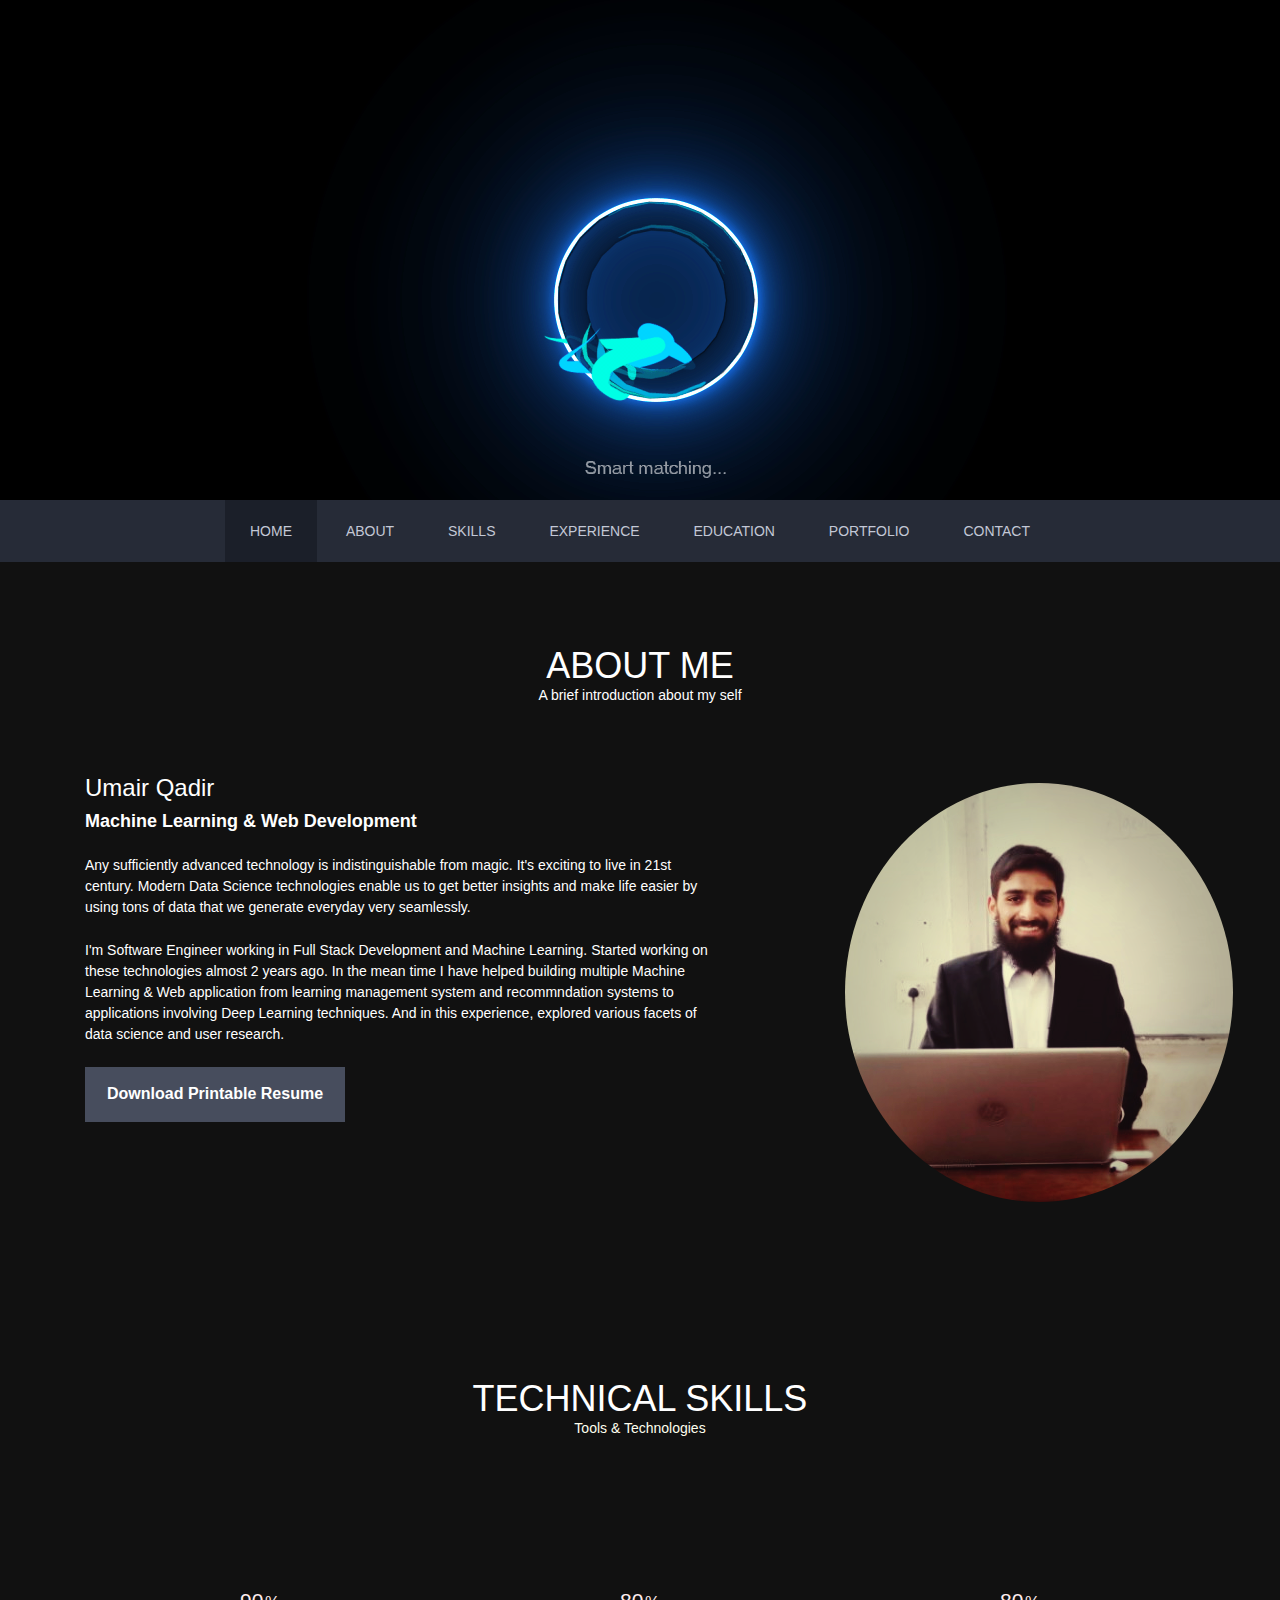
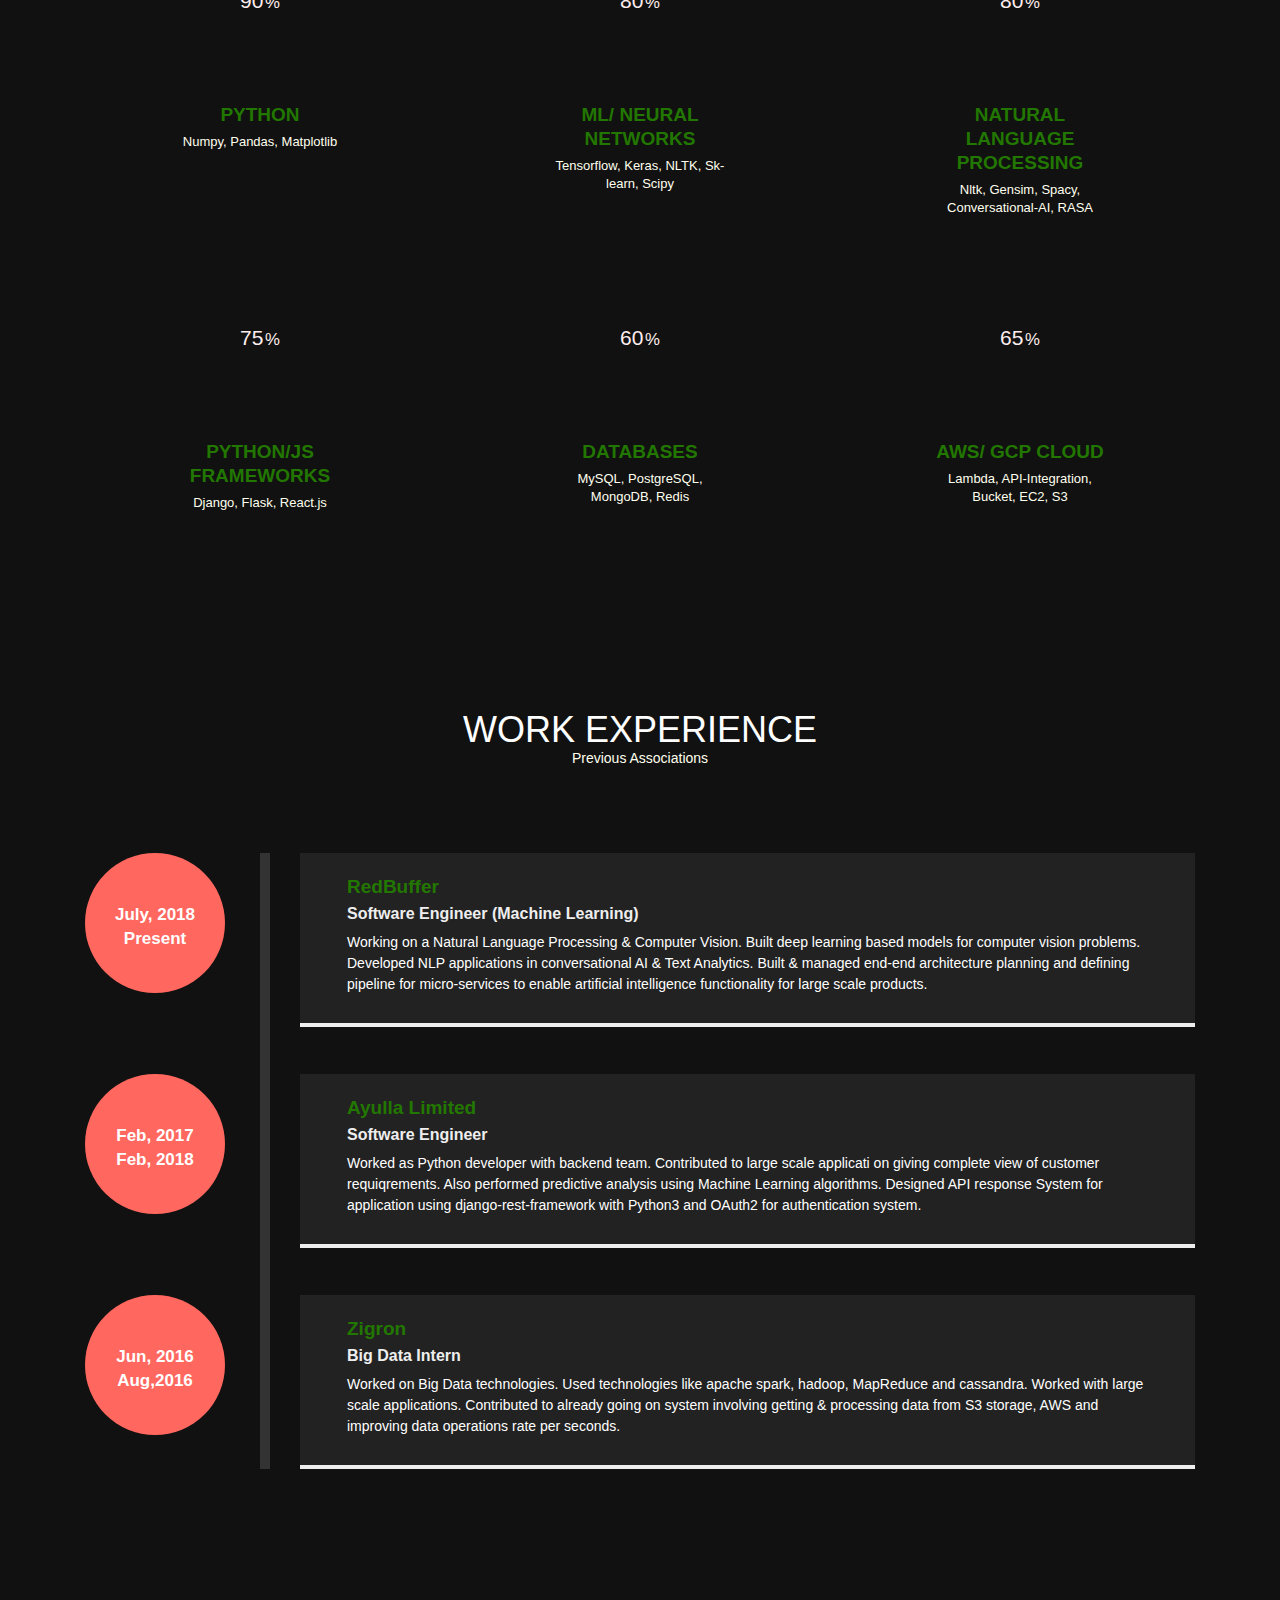
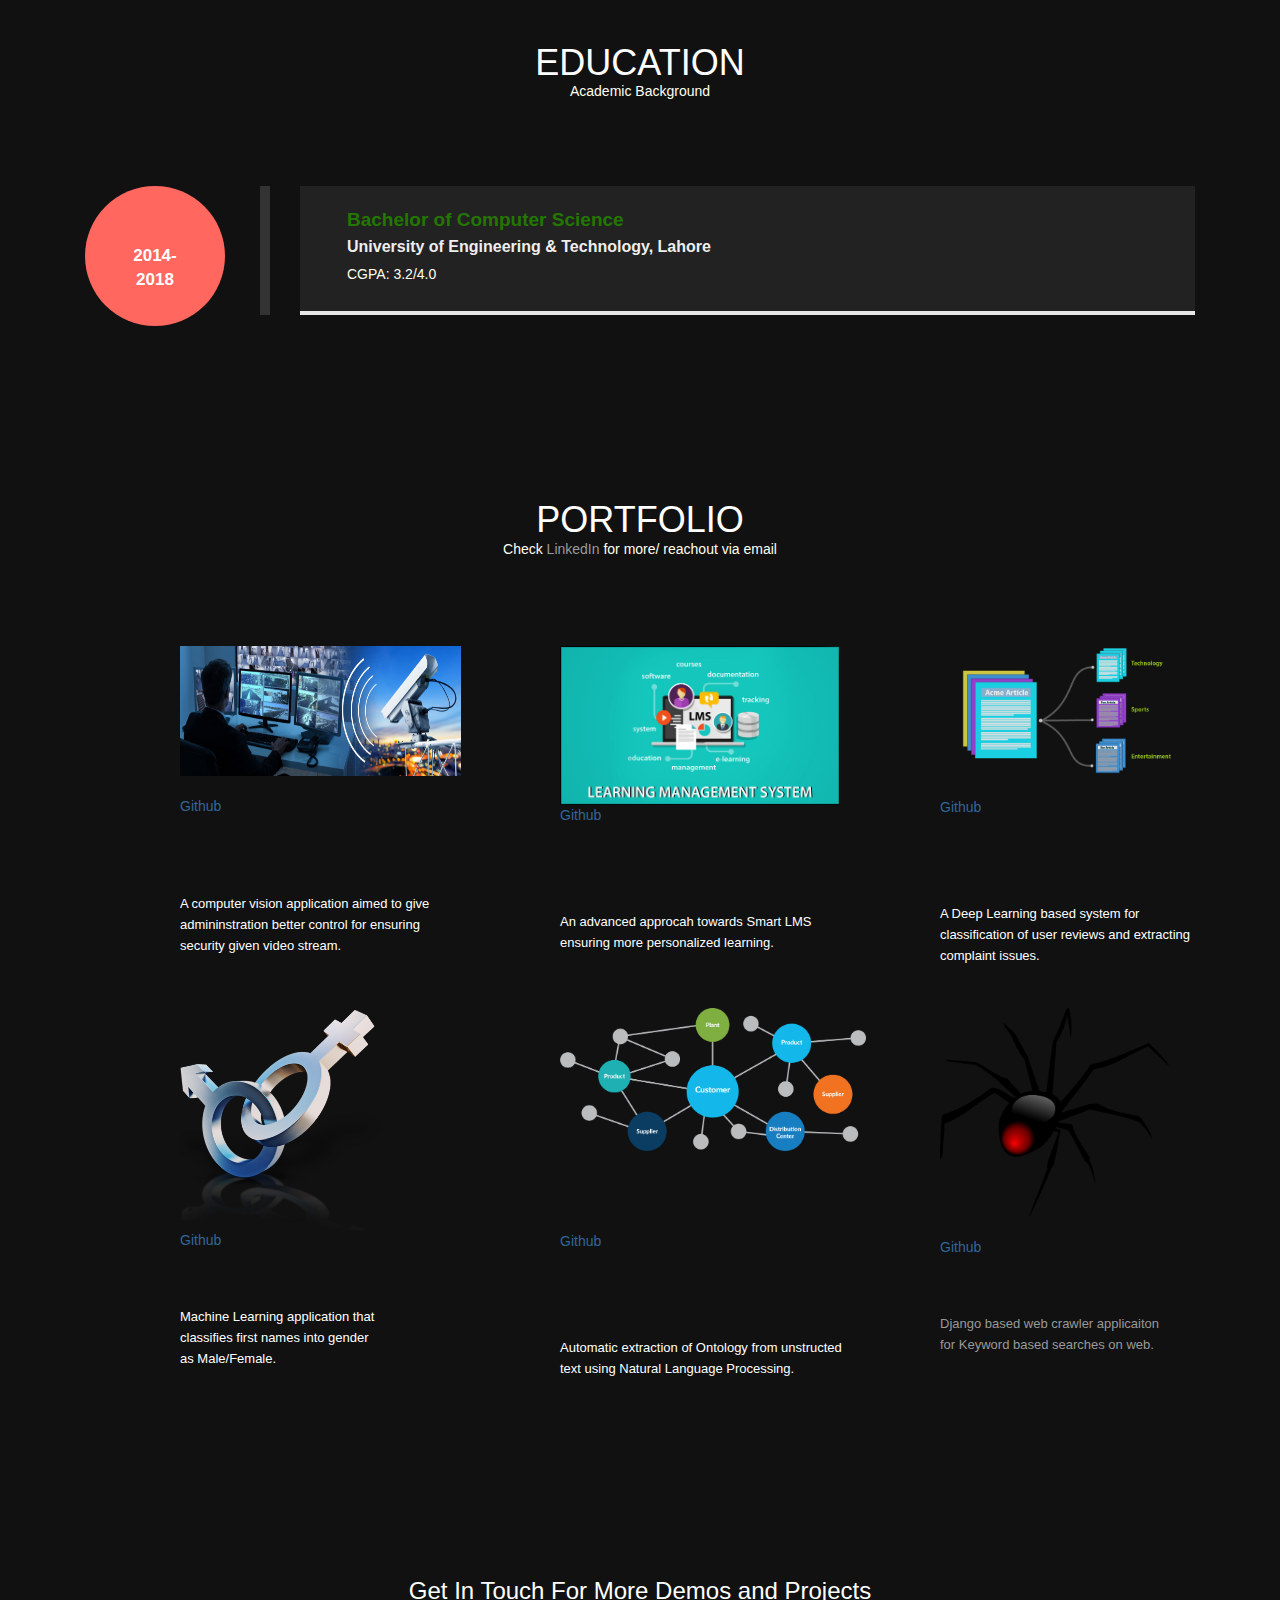
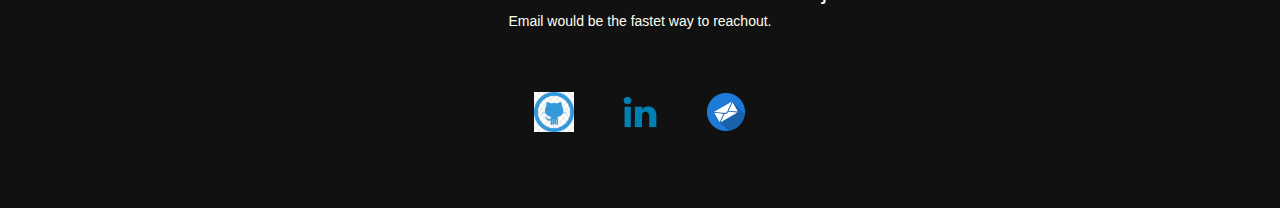
==== commit 445ec84c: "minor updated" ====
--- a/index.html
+++ b/index.html
@@ -103,47 +103,49 @@
       <div class="container">
         <div class="heading">
           <h2>Technical Skills</h2>
-          <p>I can say i’m quite good at</p>
+          <p>Tools & Technologies</p>
         </div>
         <div class="row">
           <div class=" col-xs-12 col-sm-4 col-md-4 col-lg-4 skillsArea">
             <div class=" col-xs-12 col-sm-6 col-md-6 col-lg-6 skills"> <span class="chart skilBg" data-percent="90">
                 <span class="percent">90</span> <canvas height="152" width="152"></canvas></span>
               <h4>Python</h4>
-              <p>Numpy, Pandas, Matplotlib, OpenCV</p>
+              <p>Numpy, Pandas, Matplotlib</p>
             </div>
           </div>
           <div class=" col-xs-12 col-sm-4 col-md-4 col-lg-4 skillsArea">
             <div class=" col-xs-12 col-sm-6 col-md-6 col-lg-6 skills"> <span class="chart skilBg" data-percent="80">
                 <span class="percent">80</span> <canvas height="152" width="152"></canvas></span>
-              <h4>Machine Learning</h4>
-              <p>Keras, NLTK, Scikit-learn, Scipy</p>
+              <h4>ML/ Neural Networks</h4>
+              <p>Tensorflow, Keras, NLTK, Sk-learn, Scipy</p>
             </div>
           </div>
           <div class=" col-xs-12 col-sm-4 col-md-4 col-lg-4 skillsArea">
             <div class=" col-xs-12 col-sm-6 col-md-6 col-lg-6 skills"> <span class="chart skilBg" data-percent="80">
                 <span class="percent">80</span> <canvas height="152" width="152"></canvas></span>
-              <h4>Neural Networks</h4>
-              <p>Tensorflow, Theano, Keras</p>
+              <h4>Natural Language Processing</h4>
+              <p>Nltk, Gensim, Spacy, Conversational-AI, RASA</p>
             </div>
           </div>
           <div class=" col-xs-12 col-sm-4 col-md-4 col-lg-4 skillsArea">
             <div class=" col-xs-12 col-sm-6 col-md-6 col-lg-6 skills"> <span class="chart skilBg" data-percent="75">
                 <span class="percent">75</span> <canvas height="152" width="152"></canvas></span>
-              <h4>Django</h4>
-              <p></p>
+              <h4>Python/JS Frameworks</h4>
+              <p>Django, Flask, React.js</p>
             </div>
           </div>
           <div class=" col-xs-12 col-sm-4 col-md-4 col-lg-4 skillsArea">
             <div class=" col-xs-12 col-sm-6 col-md-6 col-lg-6 skills"> <span class="chart skilBg" data-percent="60">
                 <span class="percent">60</span> <canvas height="152" width="152"></canvas></span>
-              <h4>JavaScript / Bootstrap</h4>
+              <h4>Databases</h4>
+              <p>MySQL, PostgreSQL, MongoDB, Redis</p>
             </div>
           </div>
           <div class=" col-xs-12 col-sm-4 col-md-4 col-lg-4 skillsArea">
             <div class=" col-xs-12 col-sm-6 col-md-6 col-lg-6 skills"> <span class="chart skilBg" data-percent="65">
                 <span class="percent">65</span> <canvas height="152" width="152"></canvas></span>
-              <h4>REST-API / MYSQL</h4>
+              <h4>AWS/ GCP Cloud</h4>
+              <p>Lambda, API-Integration, Bucket, EC2, S3</p>
             </div>
           </div>
         </div>
@@ -155,26 +157,29 @@
       <div class="container">
         <div class="heading">
           <h2>Work Experience</h2>
-          <p>My previous associations</p>
+          <p>Previous Associations</p>
         </div>
         <div class="row workDetails">
           <div class="col-xs-12 col-sm-3 col-md-2 col-lg-2">
-            <div class="workYear">July,2017<br>
+            <div class="workYear">July, 2018<br>
               Present</div>
           </div>
           <div class="col-xs-12 col-sm-9 col-md-10 col-lg-10 rightArea">
             <div class="arrowpart"></div>
             <div class="exCon">
               <h4>RedBuffer</h4>
-              <h5>Software Engineer/ Machine Learning Engineer</h5>
-              <p>Working as Full time Machine Learning Engineer.</p>
+              <h5>Software Engineer (Machine Learning)</h5>
+              <p>Working on a Natural Language Processing & Computer Vision. Built deep learning based models 
+                for computer vision problems. Developed NLP applications in conversational AI & Text Analytics.
+                Built & managed end-end architecture planning and defining pipeline for micro-services to enable 
+                artificial intelligence functionality for large scale products.</p>
             </div>
           </div>
         </div>
         <div class="row workDetails">
           <div class="col-xs-12 col-sm-3 col-md-2 col-lg-2">
-            <div class="workYear">Aug,2016<br>
-              Present</div>
+            <div class="workYear">Feb, 2017<br>
+              Feb, 2018</div>
           </div>
           <div class="col-xs-12 col-sm-9 col-md-10 col-lg-10 rightArea">
             <div class="arrowpart"></div>
@@ -190,14 +195,14 @@
         </div>
         <div class="row workDetails">
           <div class="col-xs-12 col-sm-3 col-md-2 col-lg-2">
-            <div class="workYear">Jun,2016<br>
+            <div class="workYear">Jun, 2016<br>
               Aug,2016</div>
           </div>
           <div class="col-xs-12 col-sm-9 col-md-10 col-lg-10 rightArea">
             <div class="arrowpart"></div>
             <div class="exCon">
               <h4>Zigron</h4>
-              <h5>Intern</h5>
+              <h5>Big Data Intern</h5>
               <p>Worked on Big Data technologies. Used technologies like apache spark, hadoop, MapReduce and cassandra.
                 Worked with large scale applications. Contributed to already going on system involving getting &amp;
                 processing data from S3 storage, AWS and improving data operations rate per seconds.</p>
@@ -212,18 +217,20 @@
       <div class="container">
         <div class="heading">
           <h2>Education</h2>
-          <p>What I have done in my academic career</p>
+          <p>Academic Background</p>
         </div>
         <div class="row workDetails">
           <div class="col-xs-12 col-sm-3 col-md-2 col-lg-2">
-            <div class="workYear">June,2018</div>
+            <div class="workYear">2014-<br>
+              2018
+            </div>
           </div>
           <div class="col-xs-12 col-sm-9 col-md-10 col-lg-10 rightArea">
             <div class="arrowpart"></div>
             <div class="exCon">
-              <h4>Bachelor of Science(cs)</h4>
+              <h4>Bachelor of Computer Science</h4>
               <h5>University of Engineering &amp; Technology, Lahore</h5>
-              <p>CGPA: 3.3/4.0</p>
+              <p>CGPA: 3.2/4.0</p>
             </div>
           </div>
         </div>
@@ -235,7 +242,7 @@
       <div class="container">
         <div class="heading">
           <h2 style="color:#ffffff">Portfolio</h2>
-          <p>other projects...</p>
+          <p>Check <a href="#contact" style="color: #999;">LinkedIn</a> for more/ reachout via email</p>
         </div>
 
         <!-- PROJECTS Slides start here...-->
@@ -373,21 +380,20 @@
     <section class="contact" id="contact">
       <div class="container topCon">
         <div class="heading">
-          <h2>Get In Touch</h2>
-          <p>Please feel free if you would like to have a chat.
-            <br><br>
-            <img src="./Portfolio_files/phone.png" height="42" width="42"> 092-349-7984712
-          </p>
+          <h3 style="color: #fff;">Get In Touch For More Demos and Projects</h3>
+          <p>Email would be the fastet way to reachout.</p>
 
           <ul>
             <a href="https://github.com/umairqadir97" target="_blank"><img src="./Portfolio_files/github.jpg"
                 height="42" width="42" style="padding:1px;margin:20px;"></a>
 
-            <a href="https://www.linkedin.com/in/muhammad-umair-qadir-12ab64b8/" target="_blank"><img
+            <a href="https://www.linkedin.com/in/umairqadir/" target="_blank"><img
                 src="./Portfolio_files/linkedin.jpg" height="42" width="42" style="padding:2px;margin:20px;"></a>
 
             <a href="mailto:umairqadir97@gmail.com" target="_blank"><img src="./Portfolio_files/mail.jpg" height="42"
                 width="42" margin-right: 10px; style="padding:2px;margin:20px;"></a>
+
+            <!-- <img src="./Portfolio_files/phone.png" height="42" width="42"> +92-3497984712 -->
           </ul>
         </div>
       </div>
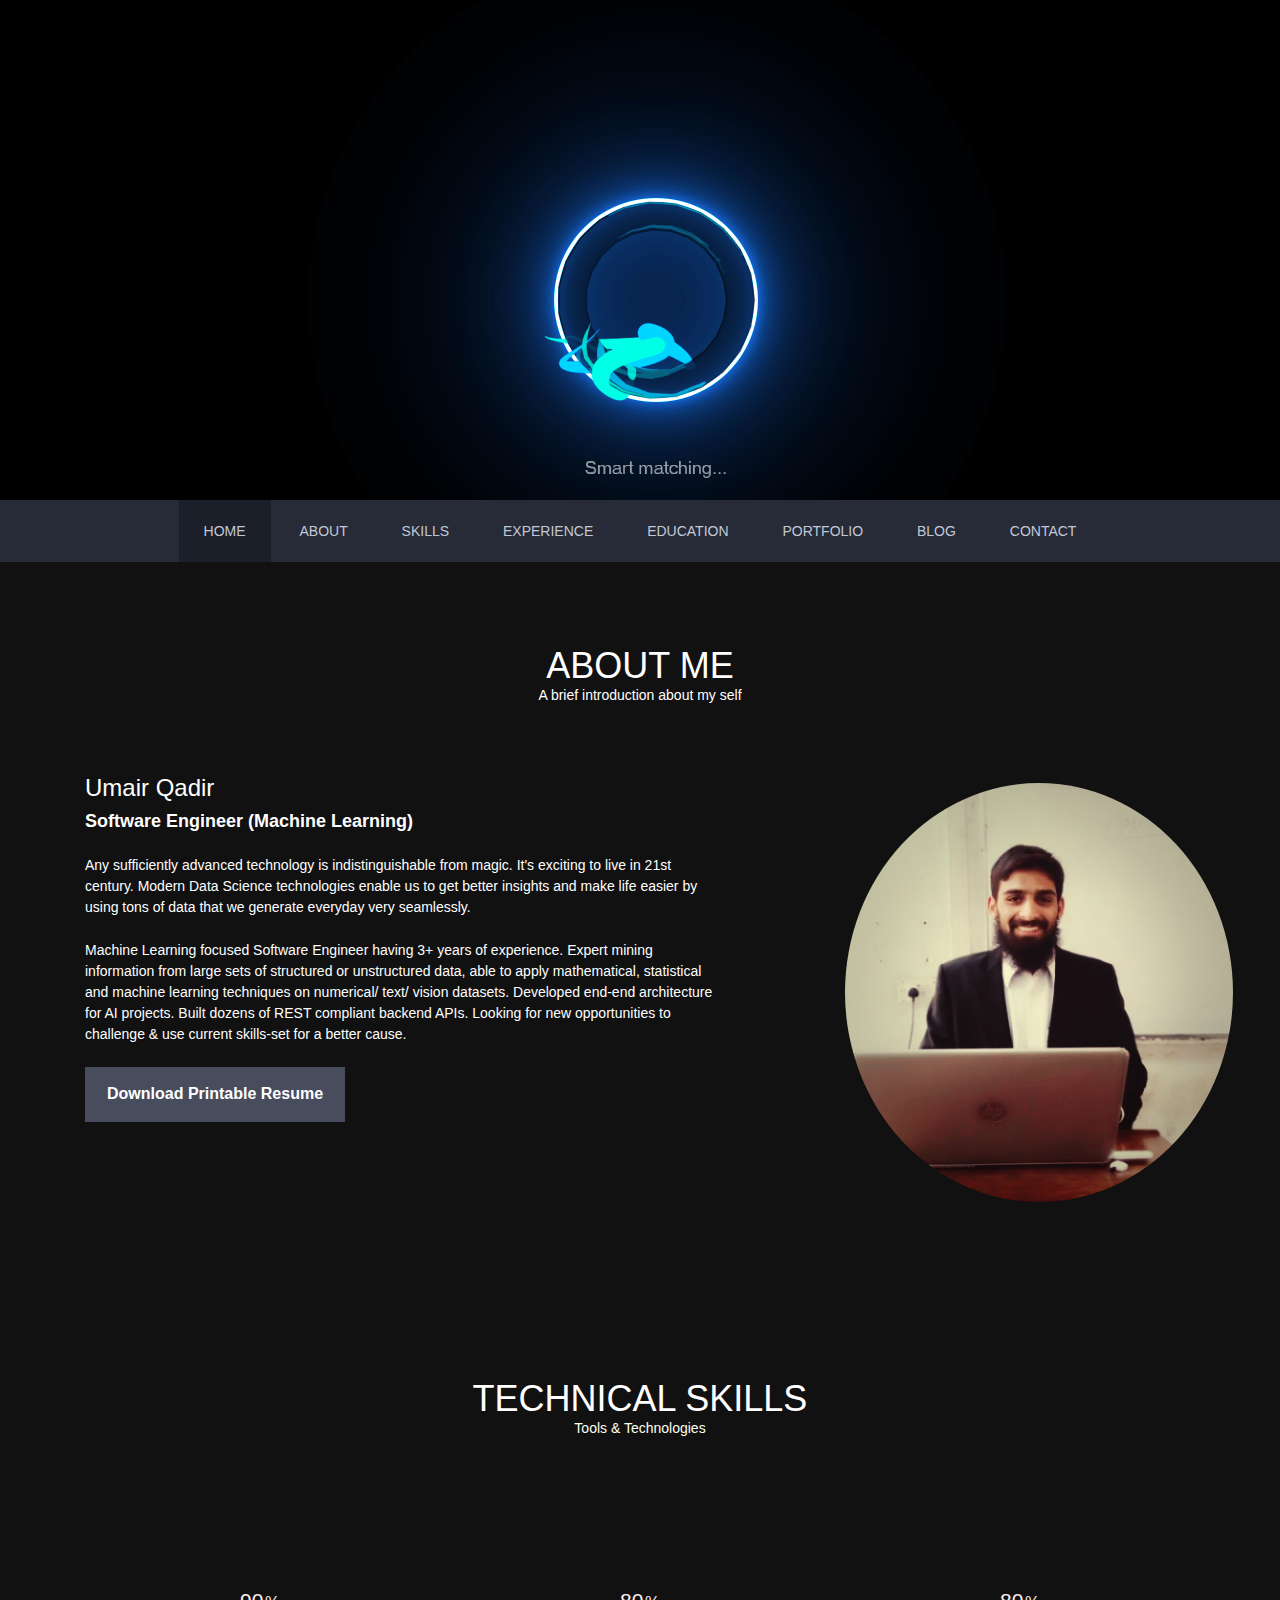
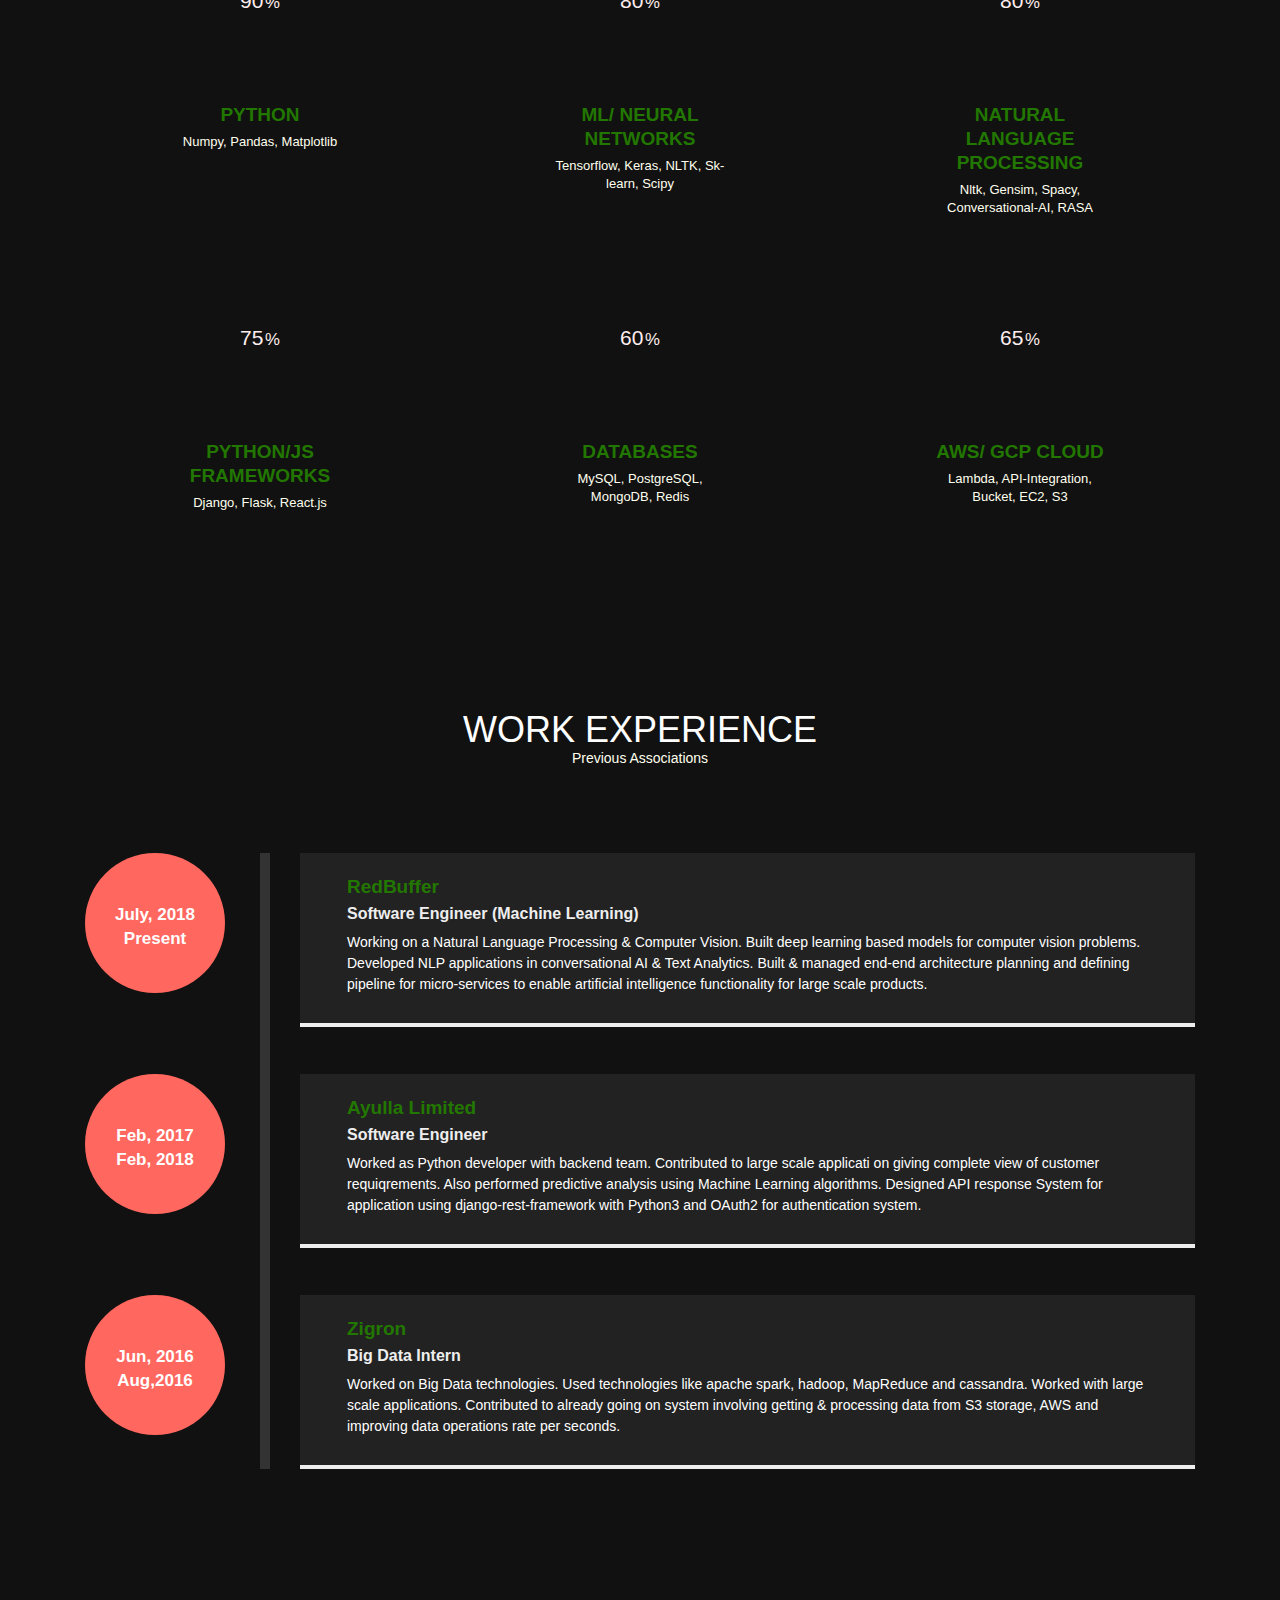
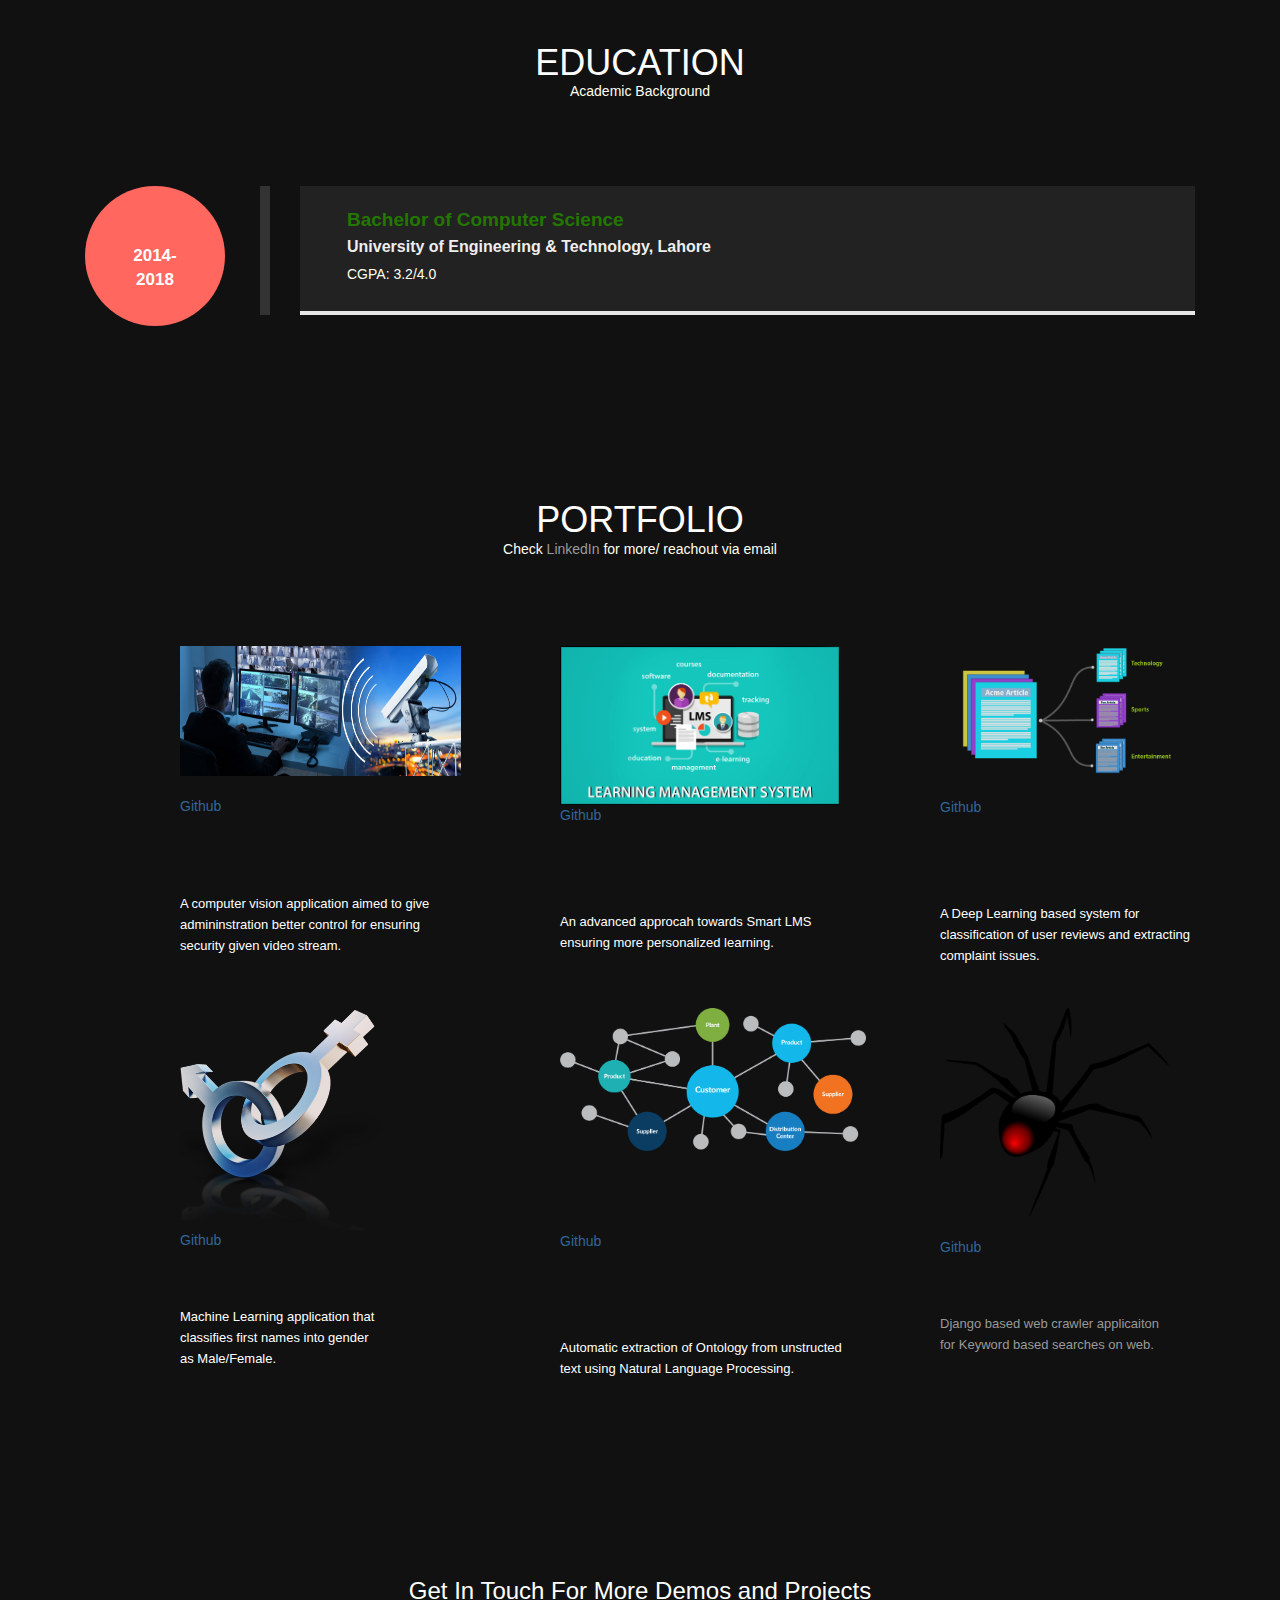
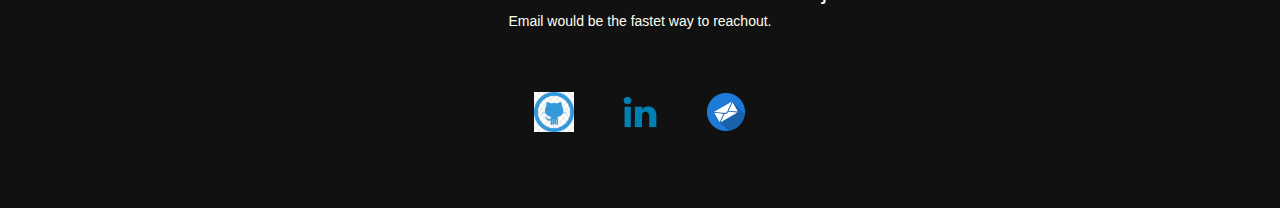
==== commit 87b2d99e: "updated bio" ====
--- a/index.html
+++ b/index.html
@@ -57,6 +57,7 @@
                       <li class="menuItem"><a href="#exprience">Experience</a></li>
                       <li class="menuItem"><a href="#education">Education</a></li>
                       <li class="menuItem"><a href="#protfolio">Portfolio</a></li>
+                      <li class="menuItem"><a href="https://blog.umairqadir.com" target="_blank">Blog</a></li>
                       <li class="menuItem"><a href="#contact">Contact</a></li>
                     </ul>
                   </div>
@@ -79,17 +80,18 @@
         <div class="row">
           <div class=" col-xs-12 col-sm-12 col-md-7 col-lg-7">
             <h3>Umair Qadir</h3>
-            <h4 class="subHeading">Machine Learning &amp; Web Development</h4>
+            <h4 class="subHeading">Software Engineer (Machine Learning)</h4>
             <p>Any sufficiently advanced technology is indistinguishable from magic. It's exciting to live in 21st
               century. Modern Data Science technologies enable us to get better insights and make life easier by using
               tons of data that we generate everyday very seamlessly.</p>
 
-            <p>I'm Software Engineer working in Full Stack Development and Machine Learning. Started working on these
-              technologies almost 2 years ago. In the mean time I have helped building multiple Machine Learning &amp;
-              Web application from learning management system and recommndation systems to applications involving Deep
-              Learning techniques. And in this experience, explored various facets of data science and user research.
+            <p>Machine Learning focused Software Engineer having 3+ years of experience. Expert mining information
+              from large sets of structured or unstructured data, able to apply mathematical, statistical and machine
+              learning techniques on numerical/ text/ vision datasets. Developed end-end architecture for AI
+              projects. Built dozens of REST compliant backend APIs. Looking for new opportunities to challenge &
+              use current skills-set for a better cause.
             </p>
-            <a href="https://docs.google.com/document/d/1shpQXBMbo6AM1uNjCO7AKMh48FtuTJgVb_P7oJv4Nok/edit?usp=sharing"
+            <a href="https://drive.google.com/file/d/12Dh-53m3_6cEDx1xa3ckQRmM15XaRGW_/view?usp=sharing"
               class="bntDownload" target="_blank">Download Printable Resume</a>
           </div>
           <div class=" col-xs-12 col-sm-12 col-md-4 col-lg-4 col-md-offset-1 col-lg-offset-1 proPic"> <img
@@ -169,9 +171,9 @@
             <div class="exCon">
               <h4>RedBuffer</h4>
               <h5>Software Engineer (Machine Learning)</h5>
-              <p>Working on a Natural Language Processing & Computer Vision. Built deep learning based models 
+              <p>Working on a Natural Language Processing & Computer Vision. Built deep learning based models
                 for computer vision problems. Developed NLP applications in conversational AI & Text Analytics.
-                Built & managed end-end architecture planning and defining pipeline for micro-services to enable 
+                Built & managed end-end architecture planning and defining pipeline for micro-services to enable
                 artificial intelligence functionality for large scale products.</p>
             </div>
           </div>
@@ -387,8 +389,8 @@
             <a href="https://github.com/umairqadir97" target="_blank"><img src="./Portfolio_files/github.jpg"
                 height="42" width="42" style="padding:1px;margin:20px;"></a>
 
-            <a href="https://www.linkedin.com/in/umairqadir/" target="_blank"><img
-                src="./Portfolio_files/linkedin.jpg" height="42" width="42" style="padding:2px;margin:20px;"></a>
+            <a href="https://www.linkedin.com/in/umairqadir/" target="_blank"><img src="./Portfolio_files/linkedin.jpg"
+                height="42" width="42" style="padding:2px;margin:20px;"></a>
 
             <a href="mailto:umairqadir97@gmail.com" target="_blank"><img src="./Portfolio_files/mail.jpg" height="42"
                 width="42" margin-right: 10px; style="padding:2px;margin:20px;"></a>
